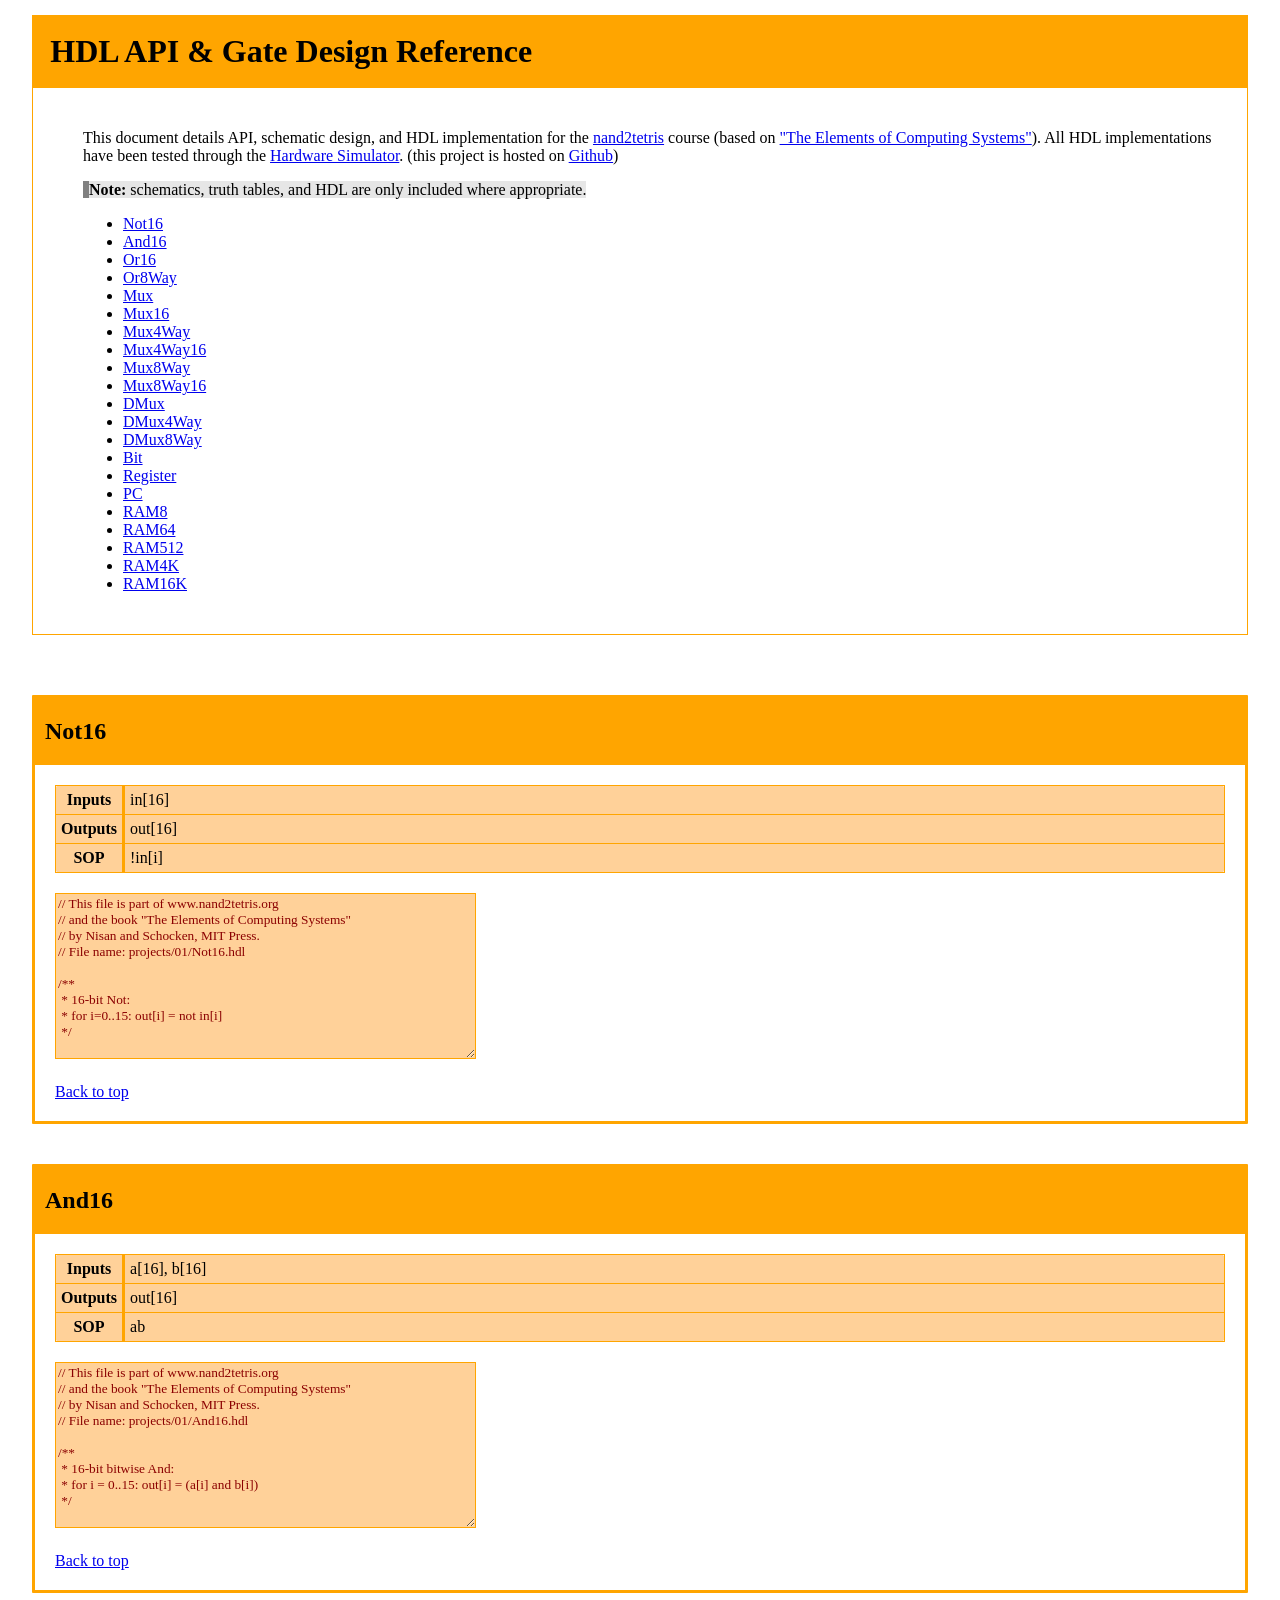
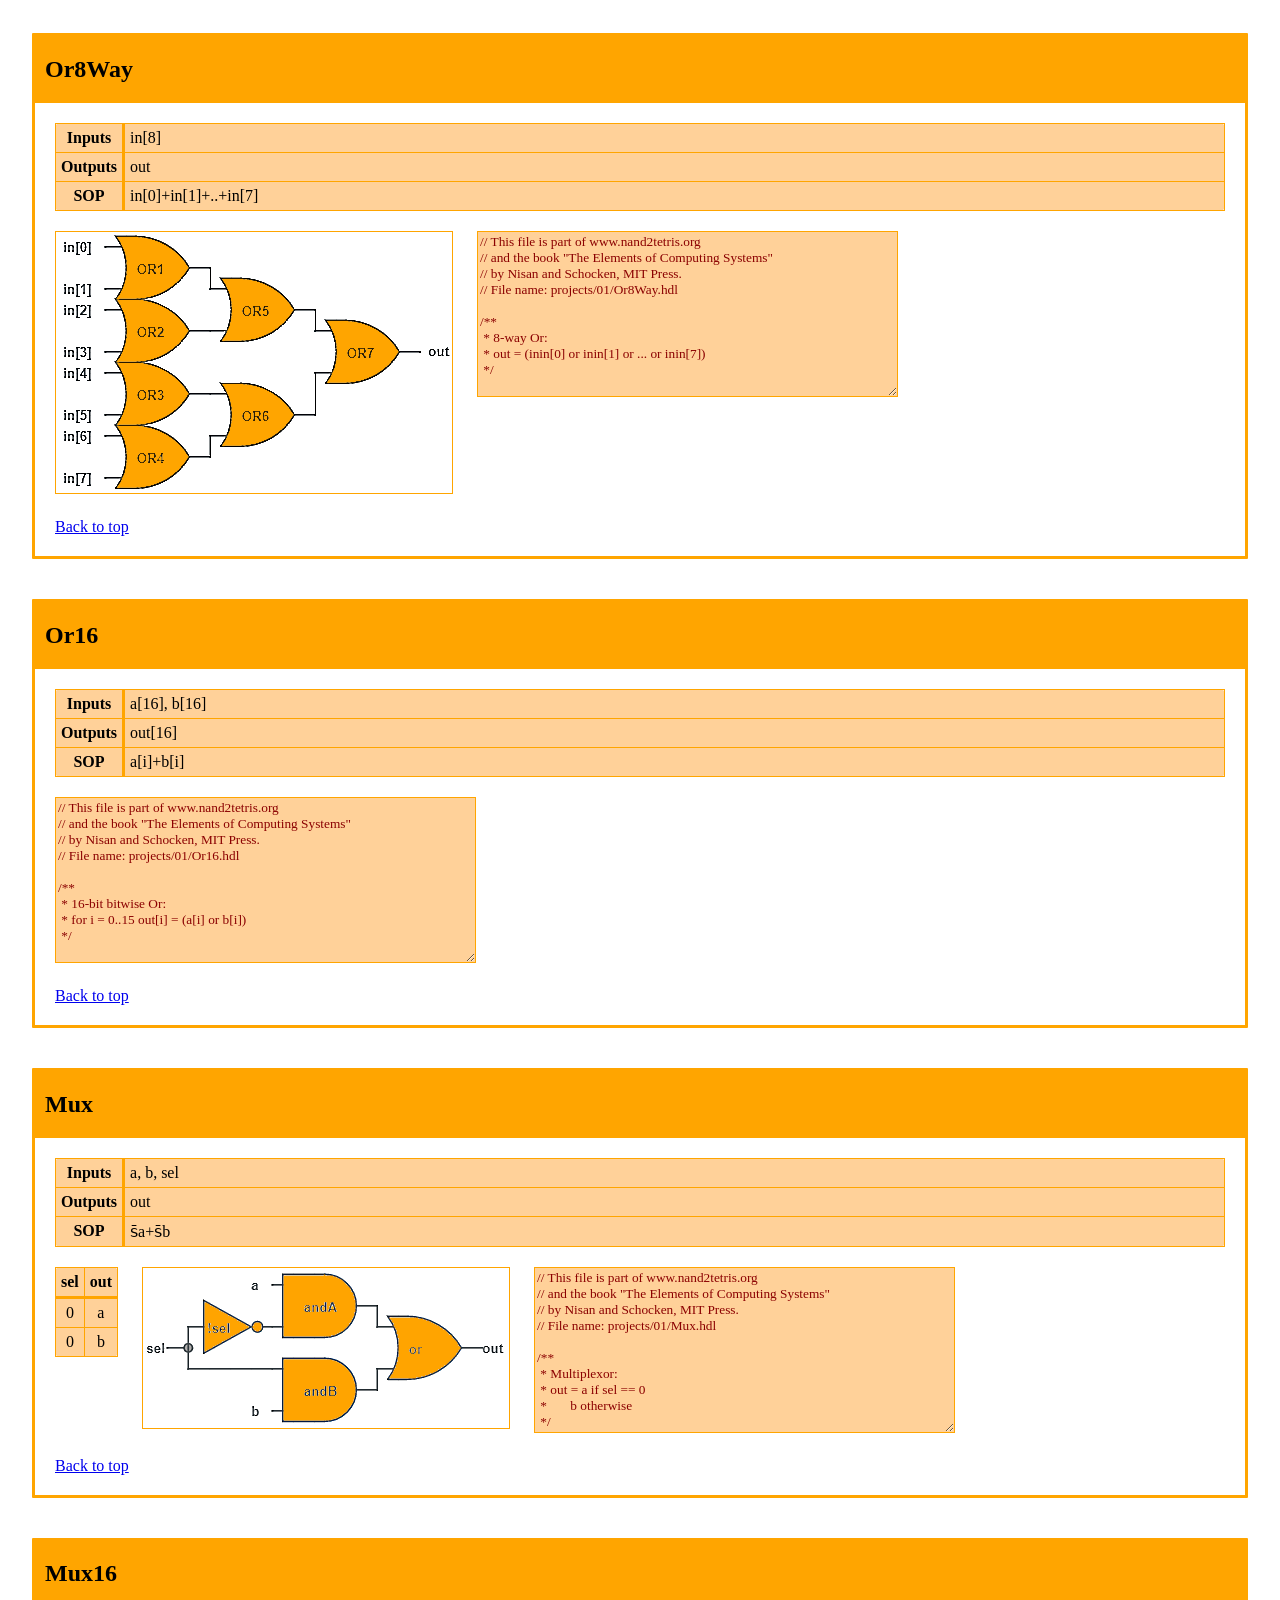
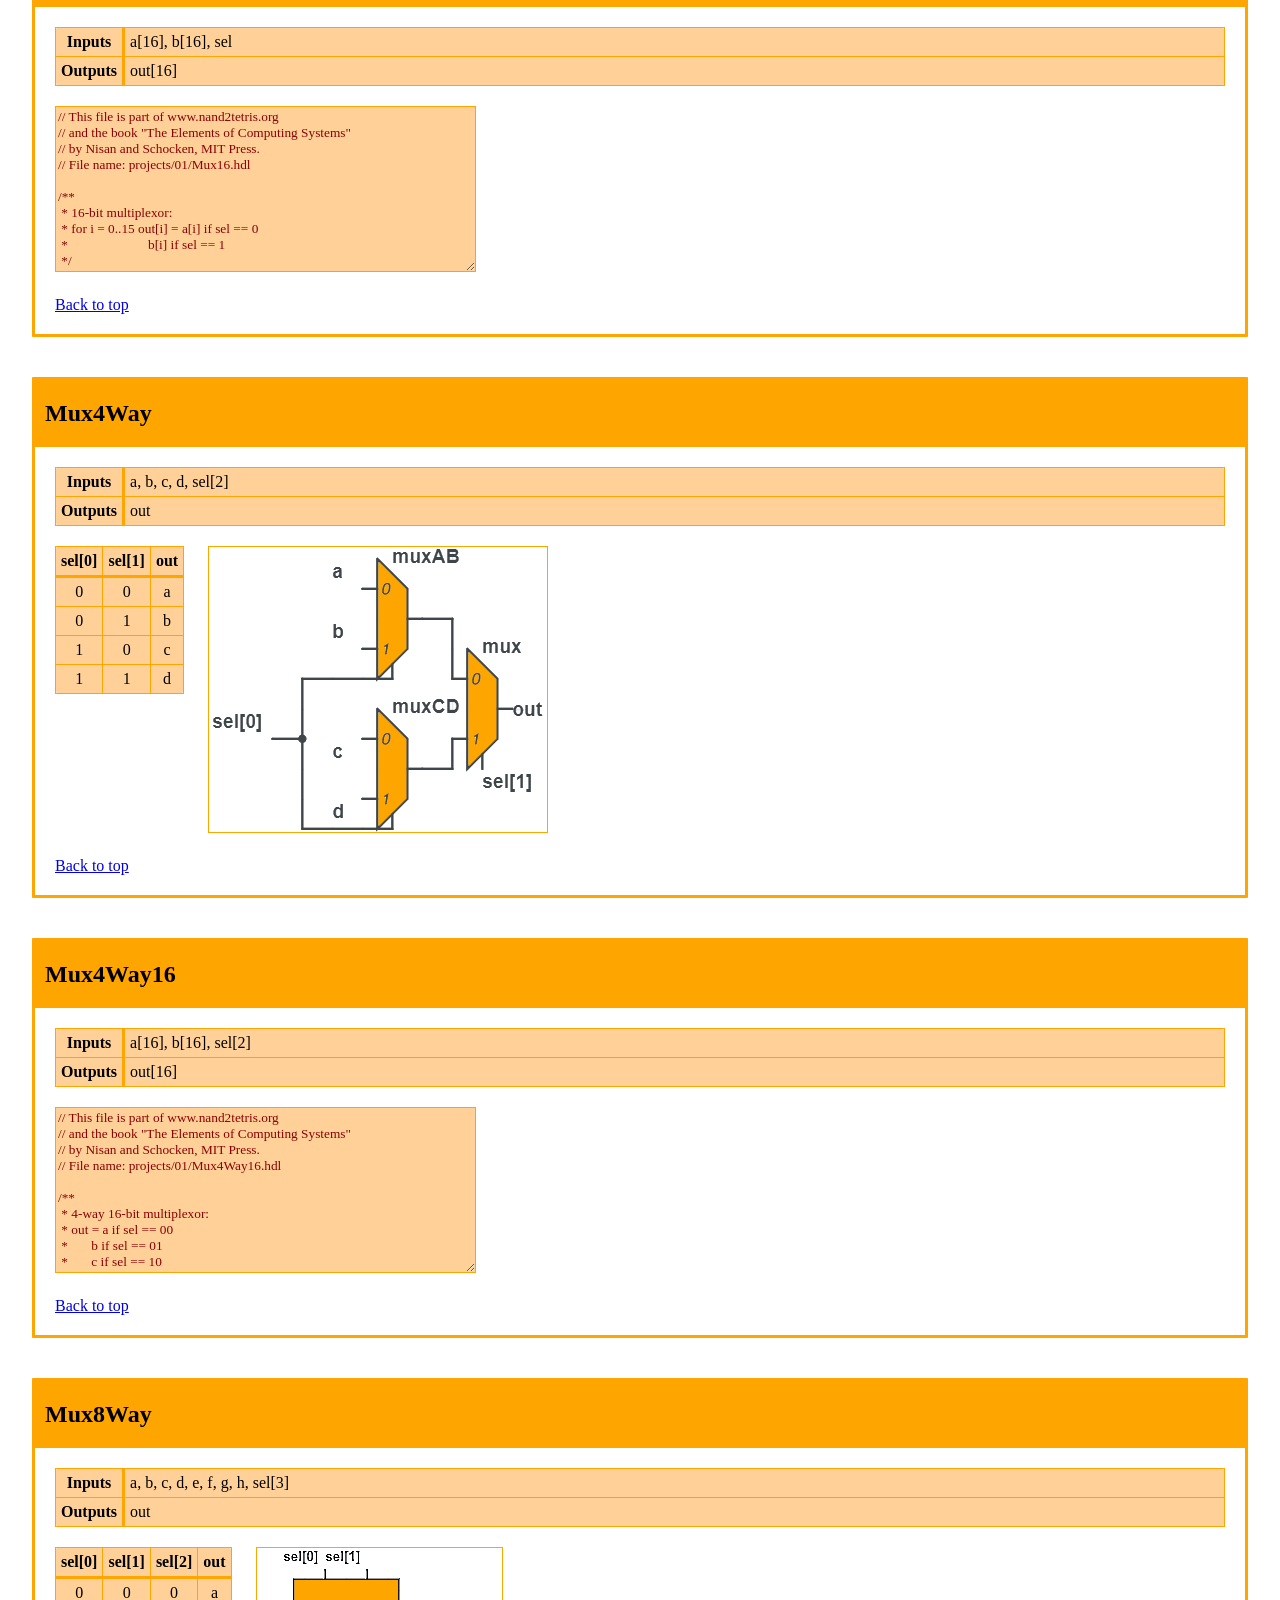
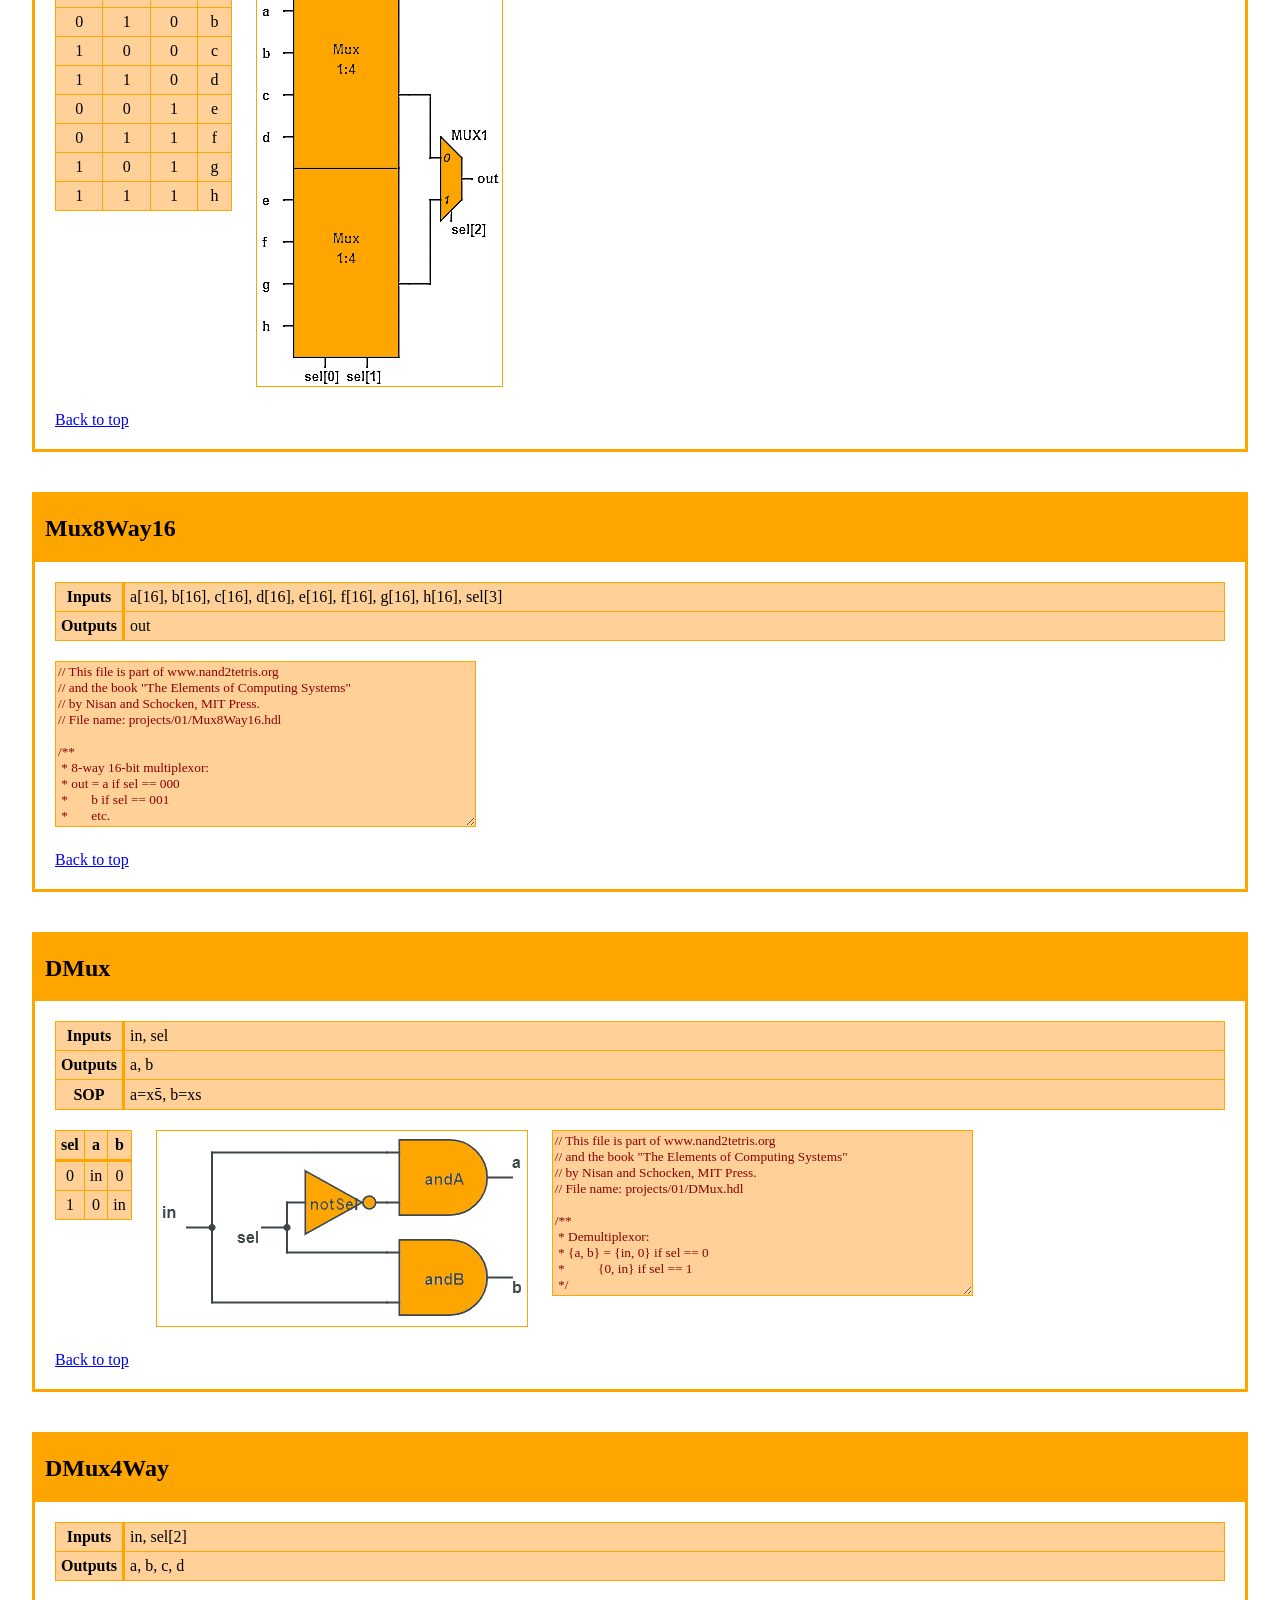
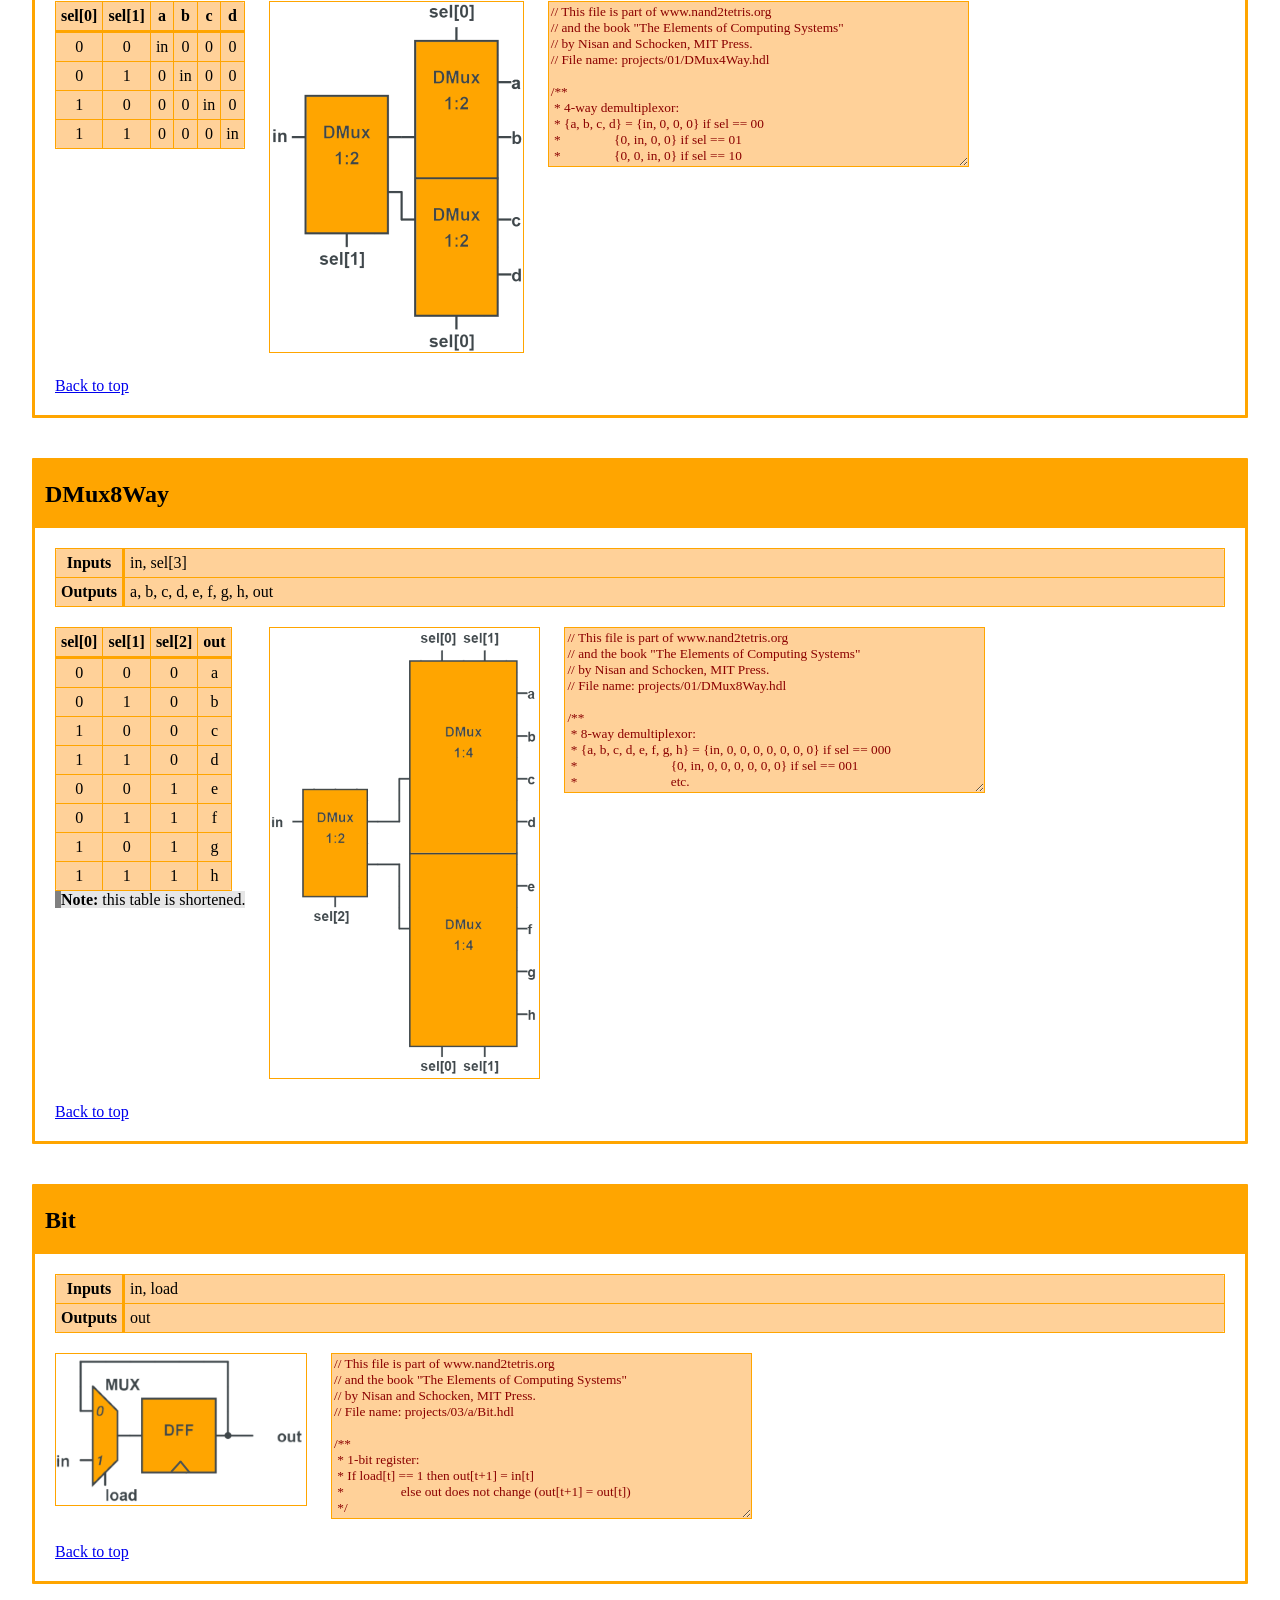
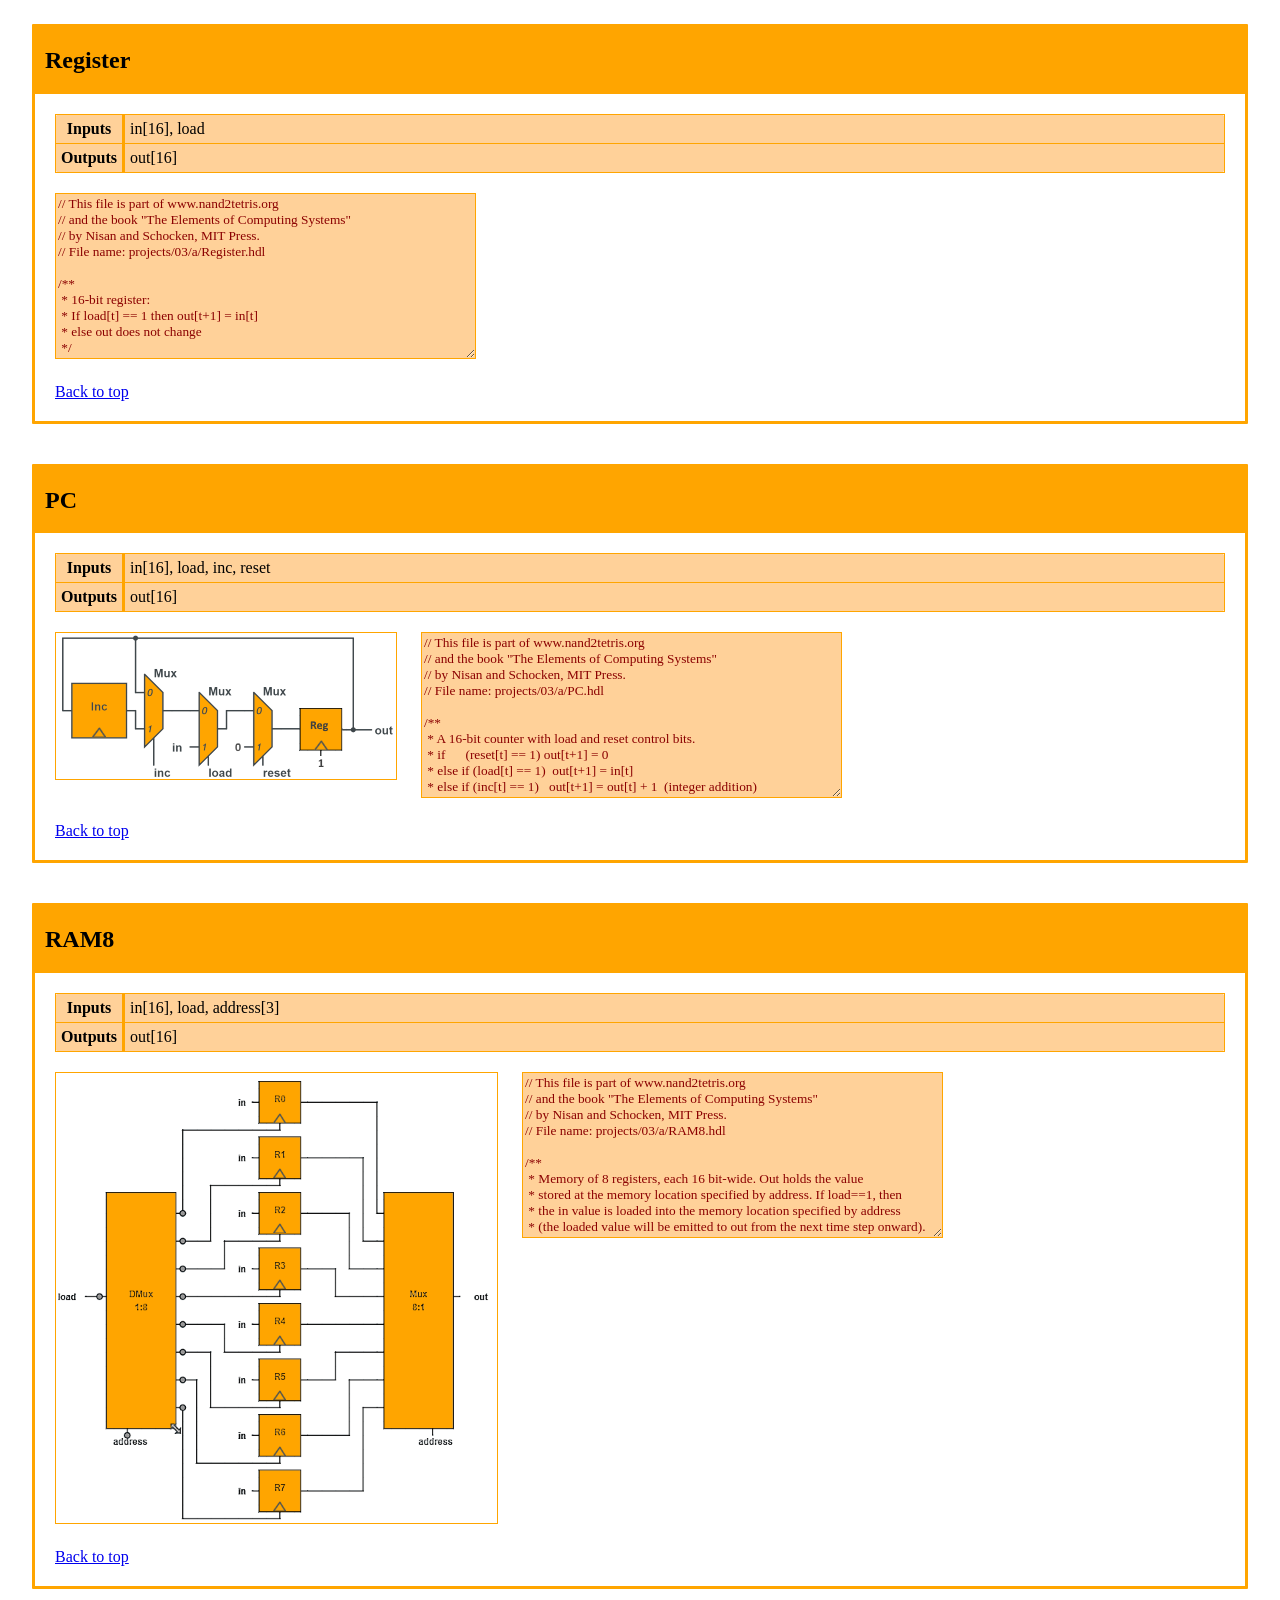
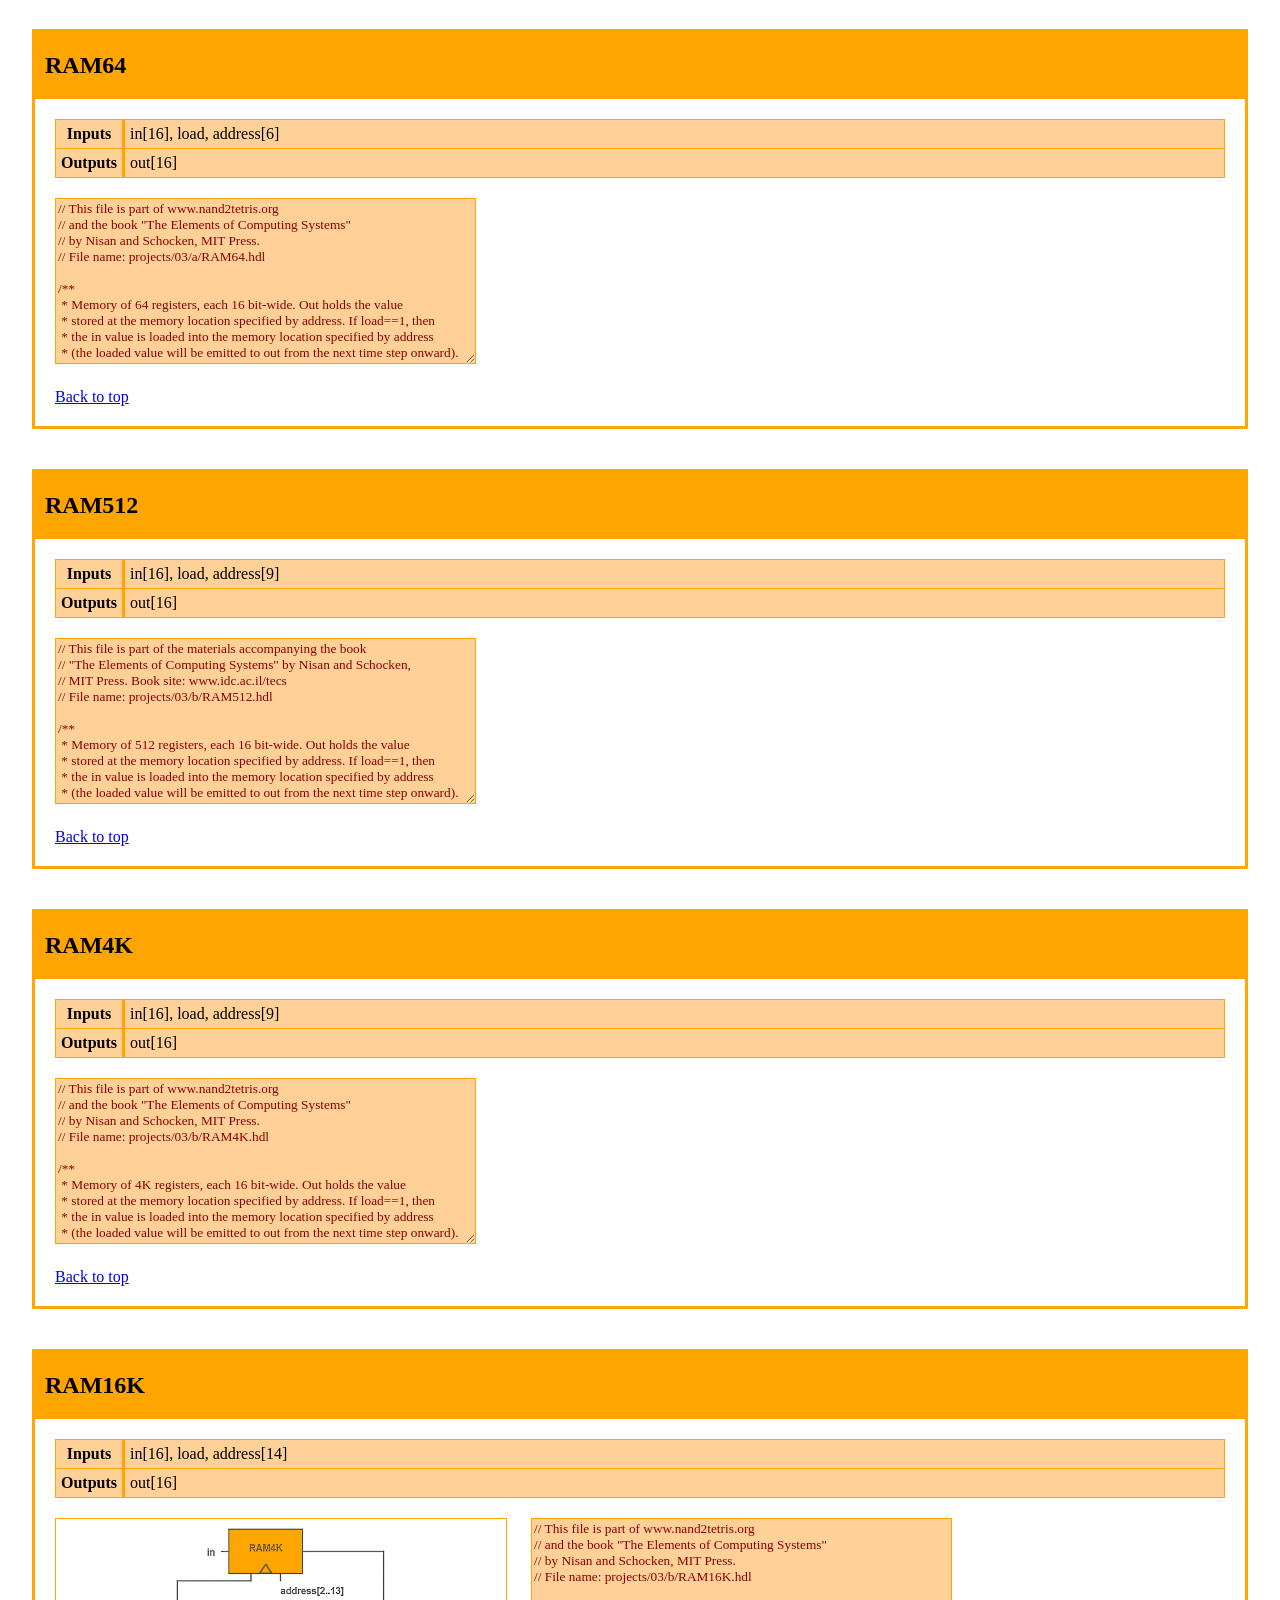
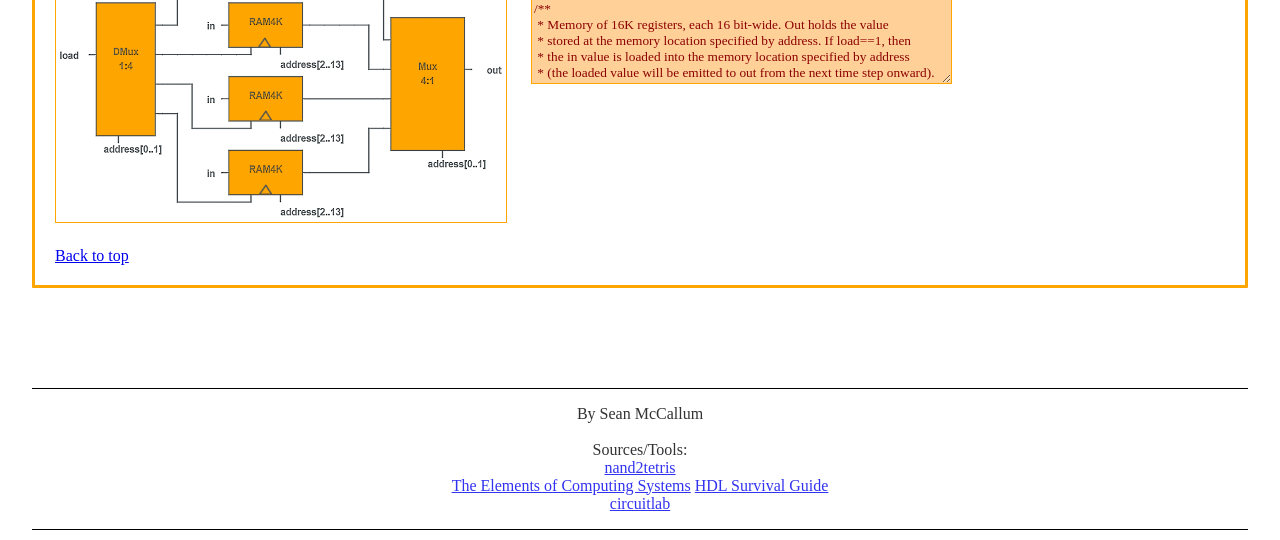
==== index.html @ af69a8c8 "Schematic zoom effect on hover" ====
<!DOCTYPE html>
<html>
    <head>
        <title>HDL API & Gate Design</title>
        <link rel="apple-touch-icon" sizes="180x180" href="/apple-touch-icon.png">
        <link rel="icon" type="image/png" sizes="32x32" href="/favicon-32x32.png">
        <link rel="icon" type="image/png" sizes="16x16" href="/favicon-16x16.png">
        <link rel="manifest" href="/site.webmanifest">
        <link rel="mask-icon" href="/safari-pinned-tab.svg" color="#5bbad5">
        <meta name="msapplication-TileColor" content="#da532c">
        <meta name="theme-color" content="#ffffff">
        <link rel="stylesheet" type="text/css" href="css/default.css"/>
        <script src="https://ajax.googleapis.com/ajax/libs/jquery/3.3.1/jquery.min.js"></script>
    </head>
    <body>
        <h1 id="title">HDL API & Gate Design Reference</h1>
        <div id="intro">
            <p>This document details API, schematic design, and HDL implementation for the <a href="http://nand2tetris.org/">nand2tetris</a> course (based on <a href="https://mitpress.mit.edu/books/elements-computing-systems">"The Elements of Computing Systems"</a>). All HDL implementations have been tested through the <a href="http://nand2tetris.org/software.php">Hardware Simulator</a>. (this project is hosted on <a href="https://github.com/mccallum-sgd/mccallum-sgd.github.io">Github</a>)</p>
			<span class="info"><b>Note:</b> schematics, truth tables, and HDL are only included where appropriate.</span>
            <ul>
                <li><a href="#not16">Not16</a></li>
                <li><a href="#and16">And16</a></li>
				<li><a href="#or16">Or16</a></li>
                <li><a href="#or8">Or8Way</a></li>
                <li><a href="#mux">Mux</a></li>
                <li><a href="#mux16">Mux16</a></li>
                <li><a href="#mux4">Mux4Way</a></li>
                <li><a href="#mux416">Mux4Way16</a></li>
                <li><a href="#mux8">Mux8Way</a></li>
                <li><a href="#mux816">Mux8Way16</a></li>
                <li><a href="#dmux">DMux</a></li>
                <li><a href="#dmux4">DMux4Way</a></li>
                <li><a href="#dmux8">DMux8Way</a></li>
                <li><a href="#bit">Bit</a></li>
                <li><a href="#reg">Register</a></li>
                <li><a href="#pc">PC</a></li>
                <li><a href="#ram8">RAM8</a></li>
                <li><a href="#ram64">RAM64</a></li>
                <li><a href="#ram512">RAM512</a></li>
                <li><a href="#ram4K">RAM4K</a></li>
                <li><a href="#ram16K">RAM16K</a></li>
            </ul>
        </div>

        <div id="not16" class="gate">
            <div class="gateHeader">
                <h2>Not16</h2>
            </div>
            <div class="content">
                <table id="not16Table">
                    <tr>
                        <th class="hTHeader">Inputs</th>
                        <td>in[16]</td>
                    </tr>
                    <tr>
                        <th class="hTHeader">Outputs</th>
                        <td>out[16]</td>
                    </tr>
					<tr>
                        <th class="hTHeader">SOP</th>
                        <td>!in[i]</td>
                    </tr>
                </table>
                <div class="left">
                    <textarea id="not16Area" disabled="true" rows="10" cols="50" wrap="soft""></textarea>
                    <script>$("#not16Area").load("projects/01/Not16.hdl")</script>
                </div>
				<a href="#title" class="backlink">Back to top</a>
            </div>
        </div>

        <div id="and16" class="gate">
            <div class="gateHeader">
                <h2>And16</h2>
            </div>
            <div class="content">
                <table id="and16Table">
                    <tr>
                        <th class="hTHeader">Inputs</th>
                        <td>a[16], b[16]</td>
                    </tr>
                    <tr>
                        <th class="hTHeader">Outputs</th>
                        <td>out[16]</td>
                    </tr>
                    <tr>
                        <th class="hTHeader">SOP</th>
                        <td>ab</td>
                    </tr>
                </table>
                <div class="left">
                    <textarea id="and16Area" disabled="true" rows="10" cols="50" wrap="soft"></textarea>
                    <script>$("#and16Area").load("projects/01/And16.hdl")</script>
                </div>
				<a href="#title" class="backlink">Back to top</a>
            </div>
        </div>

        <div id="or8" class="gate">
            <div class="gateHeader">
                <h2>Or8Way</h2>
            </div>
            <div class="content">
                <table id="or8Table">
                    <tr>
                        <th class="hTHeader">Inputs</th>
                        <td>in[8]</td>
                    </tr>
                    <tr>
                        <th class="hTHeader">Outputs</th>
                        <td>out</td>
                    </tr>
                    <tr>
                        <th class="hTHeader">SOP</th>
                        <td>in[0]+in[1]+..+in[7]</td>
                    </tr>
                </table>
				<div class="left img-zoom">
                    <img src="img/or8.png"/>
				</div>
				<div class="right">
                    <textarea id="or8Area" disabled="true" rows="10" cols="50" wrap="soft"></textarea>
                    <script>$("#or8Area").load("projects/01/Or8Way.hdl")</script>
				</div>
				<a href="#title" class="backlink">Back to top</a>
            </div>
        </div>

		<div id="or16" class="gate">
            <div class="gateHeader">
                <h2>Or16</h2>
            </div>
            <div class="content">
                <table id="or16Table">
                    <tr>
                        <th class="hTHeader">Inputs</th>
                        <td>a[16], b[16]</td>
                    </tr>
                    <tr>
                        <th class="hTHeader">Outputs</th>
                        <td>out[16]</td>
                    </tr>
                    <tr>
                        <th class="hTHeader">SOP</th>
                        <td>a[i]+b[i]</td>
                    </tr>
                </table>
				<div class="left">
                    <textarea id="or16Area" disabled="true" rows="10" cols="50" wrap="soft"></textarea>
                    <script>$("#or16Area").load("projects/01/Or16.hdl")</script>
				</div>
				<a href="#title" class="backlink">Back to top</a>
            </div>
        </div>

        <div id="mux" class="gate">
            <div class="gateHeader">
                <h2>Mux</h2>
            </div>
            <div class="content">
                <table id="muxTable">
                    <tr>
                        <th class="hTHeader">Inputs</th>
                        <td>a, b, sel</td>
                    </tr>
                    <tr>
                        <th class="hTHeader">Outputs</th>
                        <td>out</td>
                    </tr>
                    <tr>
                        <th class="hTHeader">SOP</th>
                        <td>s&#0772;a+s&#0772;b</td>
                    </tr>
                </table>

                <div class="left">
                    <table class="tTable">
                        <tr>
                            <th>sel</th>
							<th>out</th>
                        </tr>
                        <tr>
                            <td>0</td>
							<td>a</td>
                        </tr>
                        <tr>
                            <td>0</td>
							<td>b</td>
                        </tr>
                    </table>
                </div>
                <div class="middle img-zoom">
                    <img src="img/mux.png"/>
                </div>
                <div class="right">
                    <textarea id="muxArea" disabled="true" rows="10" cols="50" wrap="soft"></textarea>
                    <script>$("#muxArea").load("projects/01/Mux.hdl")</script>
                </div>
				<a href="#title" class="backlink">Back to top</a>
            </div>
        </div>

        <div id="mux16" class="gate">
            <div class="gateHeader">
                <h2>Mux16</h2>
            </div>
            <div class="content">
                <table id="mux16Table">
                    <tr>
                        <th class="hTHeader">Inputs</th>
                        <td>a[16], b[16], sel</td>
                    </tr>
                    <tr>
                        <th class="hTHeader">Outputs</th>
                        <td>out[16]</td>
                    </tr>
                </table>
                <div class="left">
                    <textarea id="mux16Area" disabled="true" rows="10" cols="50" wrap="soft"></textarea>
                    <script>$("#mux16Area").load("projects/01/Mux16.hdl")</script>
                </div>
				<a href="#title" class="backlink">Back to top</a>
            </div>
        </div>

        <div id="mux4" class="gate">
            <div class="gateHeader">
                <h2>Mux4Way</h2>
            </div>
            <div class="content">
                <table id="mux4Table">
                    <tr>
                        <th class="hTHeader">Inputs</th>
                        <td>a, b, c, d, sel[2]</td>
                    </tr>
                    <tr>
                        <th class="hTHeader">Outputs</th>
                        <td>out</td>
                    </tr>
                </table>
                <div class="left">
                    <table class="tTable">
                        <tr>
                            <th>sel[0]</th>
                            <th>sel[1]</th>
                            <th>out</th>
                        </tr>
                        <tr>
                            <td>0</td>
                            <td>0</td>
                            <td>a</td>
                        </tr>
                        <tr>
                            <td>0</td>
                            <td>1</td>
                            <td>b</td>
                        </tr>
                        <tr>
                            <td>1</td>
                            <td>0</td>
                            <td>c</td>
                        </tr>
                        <tr>
                            <td>1</td>
                            <td>1</td>
                            <td>d</td>
                        </tr>
                    </table>
                </div>
                <div class="right img-zoom">
                    <img src="img/mux4.png"/>
                </div>
				<a href="#title" class="backlink">Back to top</a>
            </div>
        </div>

        <div id="mux416" class="gate">
            <div class="gateHeader">
                <h2>Mux4Way16</h2>
            </div>
            <div class="content">
                <table id="mux416Table">
                    <tr>
                        <th class="hTHeader">Inputs</th>
                        <td>a[16], b[16], sel[2]</td>
                    </tr>
                    <tr>
                        <th class="hTHeader">Outputs</th>
                        <td>out[16]</td>
                    </tr>
                </table>
                <div class="left">
                    <textarea id="mux416Area" disabled="true" rows="10" cols="50" wrap="soft"></textarea>
                    <script>$("#mux416Area").load("projects/01/Mux4Way16.hdl")</script>
                </div>
				<a href="#title" class="backlink">Back to top</a>
            </div>
        </div>

        <div id="mux8" class="gate">
            <div class="gateHeader">
                <h2>Mux8Way</h2>
            </div>
            <div class="content">
                <table id="mux8Table">
                    <tr>
                        <th class="hTHeader">Inputs</th>
                        <td>a, b, c, d, e, f, g, h, sel[3]</td>
                    </tr>
                    <tr>
                        <th class="hTHeader">Outputs</th>
                        <td>out</td>
                    </tr>
                </table>
                <div class="left">
                    <table class="tTable">
                        <tr>
                            <th>sel[0]</th>
                            <th>sel[1]</th>
							<th>sel[2]</th>
                            <th>out</th>
                        </tr>
                        <tr>
							<td>0</td>
                            <td>0</td>
                            <td>0</td>
                            <td>a</td>
                        </tr>
						<tr>
							<td>0</td>
                            <td>1</td>
                            <td>0</td>
                            <td>b</td>
                        </tr>
						<tr>
							<td>1</td>
                            <td>0</td>
                            <td>0</td>
                            <td>c</td>
                        </tr>
						<tr>
							<td>1</td>
                            <td>1</td>
                            <td>0</td>
                            <td>d</td>
                        </tr>
						<tr>
							<td>0</td>
                            <td>0</td>
                            <td>1</td>
                            <td>e</td>
                        </tr>
						<tr>
							<td>0</td>
                            <td>1</td>
                            <td>1</td>
                            <td>f</td>
                        </tr>
						<tr>
							<td>1</td>
                            <td>0</td>
                            <td>1</td>
                            <td>g</td>
                        </tr>
						<tr>
							<td>1</td>
                            <td>1</td>
                            <td>1</td>
                            <td>h</td>
                        </tr>
                    </table>
                </div>
                <div class="right img-zoom">
                    <img src="img/mux8.png"/>
                </div>
				<a href="#title" class="backlink">Back to top</a>
            </div>
        </div>

        <div id="mux816" class="gate">
            <div class="gateHeader">
                <h2>Mux8Way16</h2>
            </div>
            <div class="content">
                <table id="mux816Table">
                    <tr>
                        <th class="hTHeader">Inputs</th>
                        <td>a[16], b[16], c[16], d[16], e[16], f[16], g[16], h[16], sel[3]</td>
                    </tr>
                    <tr>
                        <th class="hTHeader">Outputs</th>
                        <td>out</td>
                    </tr>
                </table>
                <div class="left">
                    <textarea id="mux816Area" disabled="true" rows="10" cols="50" wrap="soft"></textarea>
                    <script>$("#mux816Area").load("projects/01/Mux8Way16.hdl")</script>
                </div>
				<a href="#title" class="backlink">Back to top</a>
            </div>
        </div>

        <div id="dmux" class="gate">
            <div class="gateHeader">
                <h2>DMux</h2>
            </div>
            <div class="content">
                <table id="dmuxTable">
                    <tr>
                        <th class="hTHeader">Inputs</th>
                        <td>in, sel</td>
                    </tr>
                    <tr>
                        <th class="hTHeader">Outputs</th>
                        <td>a, b</td>
                    </tr>
                    <tr>
                        <th class="hTHeader">SOP</th>
                        <td>a=xs&#0772;, b=xs</td>
                    </tr>
                </table>
                <div class="left">
                    <table class="tTable">
                        <tr>
                            <th>sel</th>
                            <th>a</th>
                            <th>b</th>
                        </tr>
                        <tr>
                            <td>0</td>
                            <td>in</td>
                            <td>0</td>
                        </tr>
                        <tr>
                            <td>1</td>
                            <td>0</td>
                            <td>in</td>
                        </tr>
                    </table>
                </div>
                <div class="middle img-zoom">
                    <img src="img/dmux.png"/>
                </div>
                <div class="right">
                    <textarea id="dmuxArea" disabled="true" rows="10" cols="50" wrap="soft"></textarea>
                    <script>$("#dmuxArea").load("projects/01/DMux.hdl")</script>
                </div>
				<a href="#title" class="backlink">Back to top</a>
            </div>
        </div>

        <div id="dmux4" class="gate">
            <div class="gateHeader">
                <h2>DMux4Way</h2>
            </div>
            <div class="content">
                <table id="dmux4Table">
                    <tr>
                        <th class="hTHeader">Inputs</th>
                        <td>in, sel[2]</td>
                    </tr>
                    <tr>
                        <th class="hTHeader">Outputs</th>
                        <td>a, b, c, d</td>
                    </tr>
                </table>
                <div class="left">
                    <table class="tTable">
                        <tr>
                             <th>sel[0]</th>
                            <th>sel[1]</th>
                            <th>a</th>
							<th>b</th>
							<th>c</th>
							<th>d</th>
                        </tr>
                        <tr>
                            <td>0</td>
                            <td>0</td>
                            <td>in</td>
							<td>0</td>
                            <td>0</td>
                            <td>0</td>
                        </tr>
						<tr>
                            <td>0</td>
                            <td>1</td>
                            <td>0</td>
							<td>in</td>
                            <td>0</td>
                            <td>0</td>
                        </tr>
						<tr>
                            <td>1</td>
                            <td>0</td>
                            <td>0</td>
							<td>0</td>
                            <td>in</td>
                            <td>0</td>
                        </tr>
						<tr>
                            <td>1</td>
                            <td>1</td>
                            <td>0</td>
							<td>0</td>
                            <td>0</td>
                            <td>in</td>
                        </tr>
                    </table>
                </div>
                <div class="middle img-zoom">
                    <img src="img/dmux4.png"/>
                </div>
                <div class="left">
                    <textarea id="dmux4Area" disabled="true" rows="10" cols="50" wrap="soft"></textarea>
                    <script>$("#dmux4Area").load("projects/01/DMux4Way.hdl")</script>
                </div>
				<a href="#title" class="backlink">Back to top</a>
            </div>
        </div>

        <div id="dmux8" class="gate">
            <div class="gateHeader">
                <h2>DMux8Way</h2>
            </div>
            <div class="content">
                <table id="dmux8Table">
                    <tr>
                        <th class="hTHeader">Inputs</th>
                        <td>in, sel[3]</td>
                    </tr>
                    <tr>
                        <th class="hTHeader">Outputs</th>
                        <td>a, b, c, d, e, f, g, h, out</td>
                    </tr>
                </table>
                <div class="left">
                    <table class="tTable">
                        <tr>
                            <th>sel[0]</th>
                            <th>sel[1]</th>
                            <th>sel[2]</th>
							<th>out</th>
                        </tr>
                        <tr>
                            <td>0</td>
                            <td>0</td>
                            <td>0</td>
							<td>a</td>
                        </tr>
                        <tr>
                            <td>0</td>
                            <td>1</td>
                            <td>0</td>
							<td>b</td>
                        </tr>
                        <tr>
                            <td>1</td>
                            <td>0</td>
                            <td>0</td>
							<td>c</td>
                        </tr>
						<tr>
                            <td>1</td>
                            <td>1</td>
                            <td>0</td>
							<td>d</td>
                        </tr>
						<tr>
                            <td>0</td>
                            <td>0</td>
                            <td>1</td>
							<td>e</td>
                        </tr>
						<tr>
                            <td>0</td>
                            <td>1</td>
                            <td>1</td>
							<td>f</td>
                        </tr>
						<tr>
                            <td>1</td>
                            <td>0</td>
                            <td>1</td>
							<td>g</td>
                        </tr>
                        <tr>
                            <td>1</td>
                            <td>1</td>
                            <td>1</td>
							<td>h</td>
                        </tr>
                    </table>
					<span class="info"><b>Note:</b> this table is shortened.</span>
                </div>
                <div class="middle img-zoom">
                    <img src="img/dmux8.png"/>
                </div>
                <div class="right">
                    <textarea id="dmux8Area" disabled="true" rows="10" cols="50" wrap="soft"></textarea>
                    <script>$("#dmux8Area").load("projects/01/DMux8Way.hdl")</script>
                </div>
				<a href="#title" class="backlink">Back to top</a>
            </div>
        </div>

        <div id="bit" class="gate">
            <div class="gateHeader">
                <h2>Bit</h2>
            </div>
            <div class="content">
                <table id="bitTable">
                    <tr>
                        <th class="hTHeader">Inputs</th>
                        <td>in, load</td>
                    </tr>
                    <tr>
                        <th class="hTHeader">Outputs</th>
                        <td>out</td>
                    </tr>
                </table>
                <div class="left img-zoom">
                    <img src="img/bit.png"/>
                </div>
                <div class="middle">
                    <textarea id="bitArea" disabled="true" rows="10" cols="50" wrap="soft"></textarea>
                    <script>$("#bitArea").load("projects/03/a/Bit.hdl")</script>
                </div>
				<a href="#title" class="backlink">Back to top</a>
            </div>
        </div>

        <div id="reg" class="gate">
            <div class="gateHeader">
                <h2>Register</h2>
            </div>
            <div class="content">
                <table id="regTable">
                    <tr>
                        <th class="hTHeader">Inputs</th>
                        <td>in[16], load</td>
                    </tr>
                    <tr>
                        <th class="hTHeader">Outputs</th>
                        <td>out[16]</td>
                    </tr>
                </table>
                <div class="left">
                    <textarea id="regArea" disabled="true" rows="10" cols="50" wrap="soft"></textarea>
                    <script>$("#regArea").load("projects/03/a/Register.hdl")</script>
                </div>
				<a href="#title" class="backlink">Back to top</a>
            </div>
        </div>

        <div id="pc" class="gate">
            <div class="gateHeader">
                <h2>PC</h2>
            </div>
            <div class="content">
                <table id="pcTable">
                    <tr>
                        <th class="hTHeader">Inputs</th>
                        <td>in[16], load, inc, reset</td>
                    </tr>
                    <tr>
                        <th class="hTHeader">Outputs</th>
                        <td>out[16]</td>
                    </tr>
                </table>
                <div class="left img-zoom">
                    <img src="img/pc.png"/>
                </div>
                <div class="middle">
                    <textarea id="pcArea" disabled="true" rows="10" cols="50" wrap="soft"></textarea>
                    <script>$("#pcArea").load("projects/03/a/PC.hdl")</script>
                </div>
				<a href="#title" class="backlink">Back to top</a>
            </div>
        </div>

        <div id="ram8" class="gate">
            <div class="gateHeader">
                <h2>RAM8</h2>
            </div>
            <div class="content">
                <table id="ram8Table">
                    <tr>
                        <th class="hTHeader">Inputs</th>
                        <td>in[16], load, address[3]</td>
                    </tr>
                    <tr>
                        <th class="hTHeader">Outputs</th>
                        <td>out[16]</td>
                    </tr>
                </table>
                <div class="left img-zoom">
                    <img src="img/ram8.png"/>
                </div>
                <div class="middle">
                    <textarea id="ram8Area" disabled="true" rows="10" cols="50" wrap="soft"></textarea>
                    <script>$("#ram8Area").load("projects/03/a/RAM8.hdl")</script>
                </div>
				<a href="#title" class="backlink">Back to top</a>
            </div>
        </div>

        <div id="ram64" class="gate">
            <div class="gateHeader">
                <h2>RAM64</h2>
            </div>
            <div class="content">
                <table id="ram64Table">
                    <tr>
                        <th class="hTHeader">Inputs</th>
                        <td>in[16], load, address[6]</td>
                    </tr>
                    <tr>
                        <th class="hTHeader">Outputs</th>
                        <td>out[16]</td>
                    </tr>
                </table>
                <div class="left">
                    <textarea id="ram64Area" disabled="true" rows="10" cols="50" wrap="soft"></textarea>
                    <script>$("#ram64Area").load("projects/03/a/RAM64.hdl")</script>
                </div>
				<a href="#title" class="backlink">Back to top</a>
            </div>
        </div>

        <div id="ram512" class="gate">
            <div class="gateHeader">
                <h2>RAM512</h2>
            </div>
            <div class="content">
                <table id="ram512Table">
                    <tr>
                        <th class="hTHeader">Inputs</th>
                        <td>in[16], load, address[9]</td>
                    </tr>
                    <tr>
                        <th class="hTHeader">Outputs</th>
                        <td>out[16]</td>
                    </tr>
                </table>
                <div class="left">
                    <textarea id="ram512Area" disabled="true" rows="10" cols="50" wrap="soft"></textarea>
                    <script>$("#ram512Area").load("projects/03/b/RAM512.hdl")</script>
                </div>
				<a href="#title" class="backlink">Back to top</a>
            </div>
        </div>

        <div id="ram4K" class="gate">
            <div class="gateHeader">
                <h2>RAM4K</h2>
            </div>
            <div class="content">
                <table id="ram4KTable">
                    <tr>
                        <th class="hTHeader">Inputs</th>
                        <td>in[16], load, address[9]</td>
                    </tr>
                    <tr>
                        <th class="hTHeader">Outputs</th>
                        <td>out[16]</td>
                    </tr>
                </table>
                <div class="left">
                    <textarea id="ram4KArea" disabled="true" rows="10" cols="50" wrap="soft"></textarea>
                    <script>$("#ram4KArea").load("projects/03/b/RAM4K.hdl")</script>
                </div>
				<a href="#title" class="backlink">Back to top</a>
            </div>
        </div>

        <div id="ram16K" class="gate">
            <div class="gateHeader">
                <h2>RAM16K</h2>
            </div>
            <div class="content">
                <table id="ram16KTable">
                    <tr>
                        <th class="hTHeader">Inputs</th>
                        <td>in[16], load, address[14]</td>
                    </tr>
                    <tr>
                        <th class="hTHeader">Outputs</th>
                        <td>out[16]</td>
                    </tr>
                </table>
                <div class="left img-zoom">
                    <img src="img/ram16k.png"/>
                </div>
                <div class="middle">
                    <textarea id="ram16KArea" disabled="true" rows="10" cols="50" wrap="soft"></textarea>
                    <script>$("#ram16KArea").load("projects/03/b/RAM16K.hdl")</script>
                </div>
				<a href="#title" class="backlink">Back to top</a>
            </div>
        </div>

        <div id="footer">
            <p>By Sean McCallum<br/><br/>
            Sources/Tools:<br/>
            <a href="http://www.nand2tetris.org/">nand2tetris</a><br/>
            <a href="https://mitpress.mit.edu/books/elements-computing-systems">The Elements of Computing Systems</a>
			<a href="http://nand2tetris.org/software/HDL%20Survival%20Guide.html">HDL Survival Guide</a><br/>
            <a href="https://www.circuitlab.com/">circuitlab</a>
            </p>
        </div>
    </body>
</html>
---- css/default.css ----
* {
    font-family: Georgia, serif;
}

body {
    margin:auto;
    width: 95%;
}

#title {
    background-color: orange;
    margin-top: 15px;
    margin-bottom: 0;
    padding: 1.5%;
}

#intro {
    border-right: 1px solid orange;
    border-left: 1px solid orange;
    border-bottom: 1px solid orange;
    margin-bottom: 60px;
    padding: 25px;
    padding-left: 50px
}

#footer {
    border-top: 1px solid black;
    border-bottom: 1px solid black;
    margin-bottom: 10px;
    margin-top: 100px;
    text-align: center;
}

#footer p {
    opacity: .8;
}

.info {
    border-left: 6px solid gray;
    background-color: #e6e6e6;
}

.gateHeader {
    background-color: orange;
    margin: 0 10px;
    padding: 0;
    display: inline-block;
}

.gate {
    border: 3px solid orange;
    border-radius: 1px;
    background-color: orange;
    margin: 40px auto;
}

.content {
    background-color: white;
    padding: 20px;
}

.left,.middle,.right {
    display: inline-block;
    margin: 20px 0px;
    vertical-align: top;
}

.left {
    margin-right: 20px;
}

.middle {
    margin-right: 20px;
}

table {
    background-color: #ffd199;
    border-radius: 5px;
    padding: 10px;
    border-collapse: collapse;
    width: 100%;
}

table th {
    width: 20px;
}

table td,th {
    border: 1px solid orange;
    padding: 5px;
}

.tTable {
    width: 50px;
}

.tTable td {
    text-align: center;
}

.tTable th {
    border-width: 1px 1px 3px 1px;
}

.hTHeader {
    border-width: 1px 3px 1px 1px;
}

.backlink {
    display: block;
}

img {
    border: 1px solid orange;
    padding: 0;
    margin: 0;
}

@keyframes dropshadow {
    0% {box-shadow: 0px 0px 0px black;}
    10% {box-shadow: 1px 1px 1px black;}
    20% {box-shadow: 1px 1px 2px black;}
    30% {box-shadow: 2px 2px 4px black;}
    40% {box-shadow: 3px 3px 6px black;}
    50% {box-shadow: 4px 4px 8px black;}
    60% {box-shadow: 4px 4px 10px black;}
    70% {box-shadow: 4px 4px 12px black;}
    80% {box-shadow: 4px 4px 13px black;}
    90% {box-shadow: 5px 5px 14px black;}
    100% {box-shadow: 6px 6px 16px black;}
}

.img-zoom {
    background-color: white;
    -webkit-transition: scale(5);
    transition: transform .2s;
}

.img-zoom:hover {
    -webkit-transform: scale(1.2);
    transform: scale(1.2);
    animation-name: dropshadow;
    animation-duration: .15s;
    animation-timing-function: linear;
    -webkit-animation-fill-mode:forwards; /*Chrome 16+, Safari 4+*/
   -moz-animation-fill-mode:forwards; /*FF 5+*/
   -o-animation-fill-mode:forwards; /*Not implemented yet*/
   -ms-animation-fill-mode:forwards; /*IE 10+*/
   animation-fill-mode:forwards; /*when the spec is finished*/
}

textarea {
    border: 1px solid orange;
    background-color: #ffd199;
    color: darkred;
}
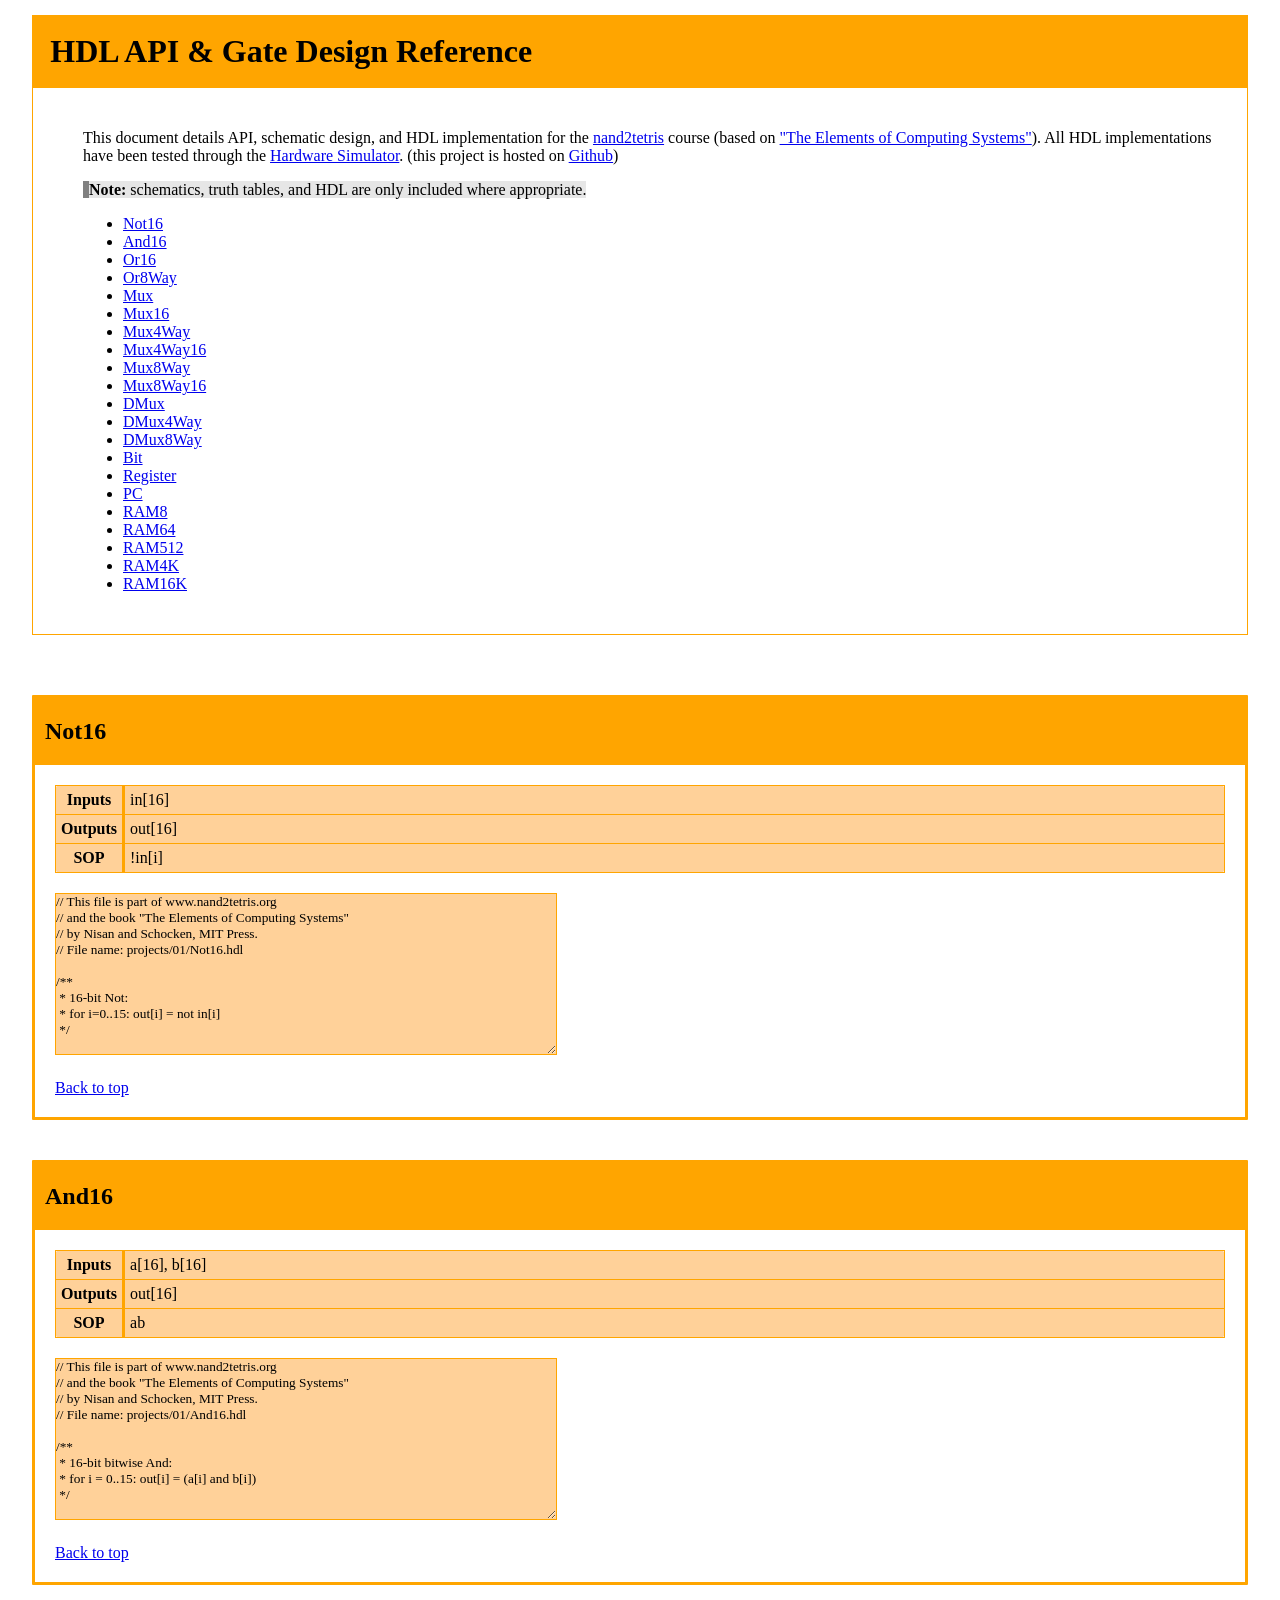
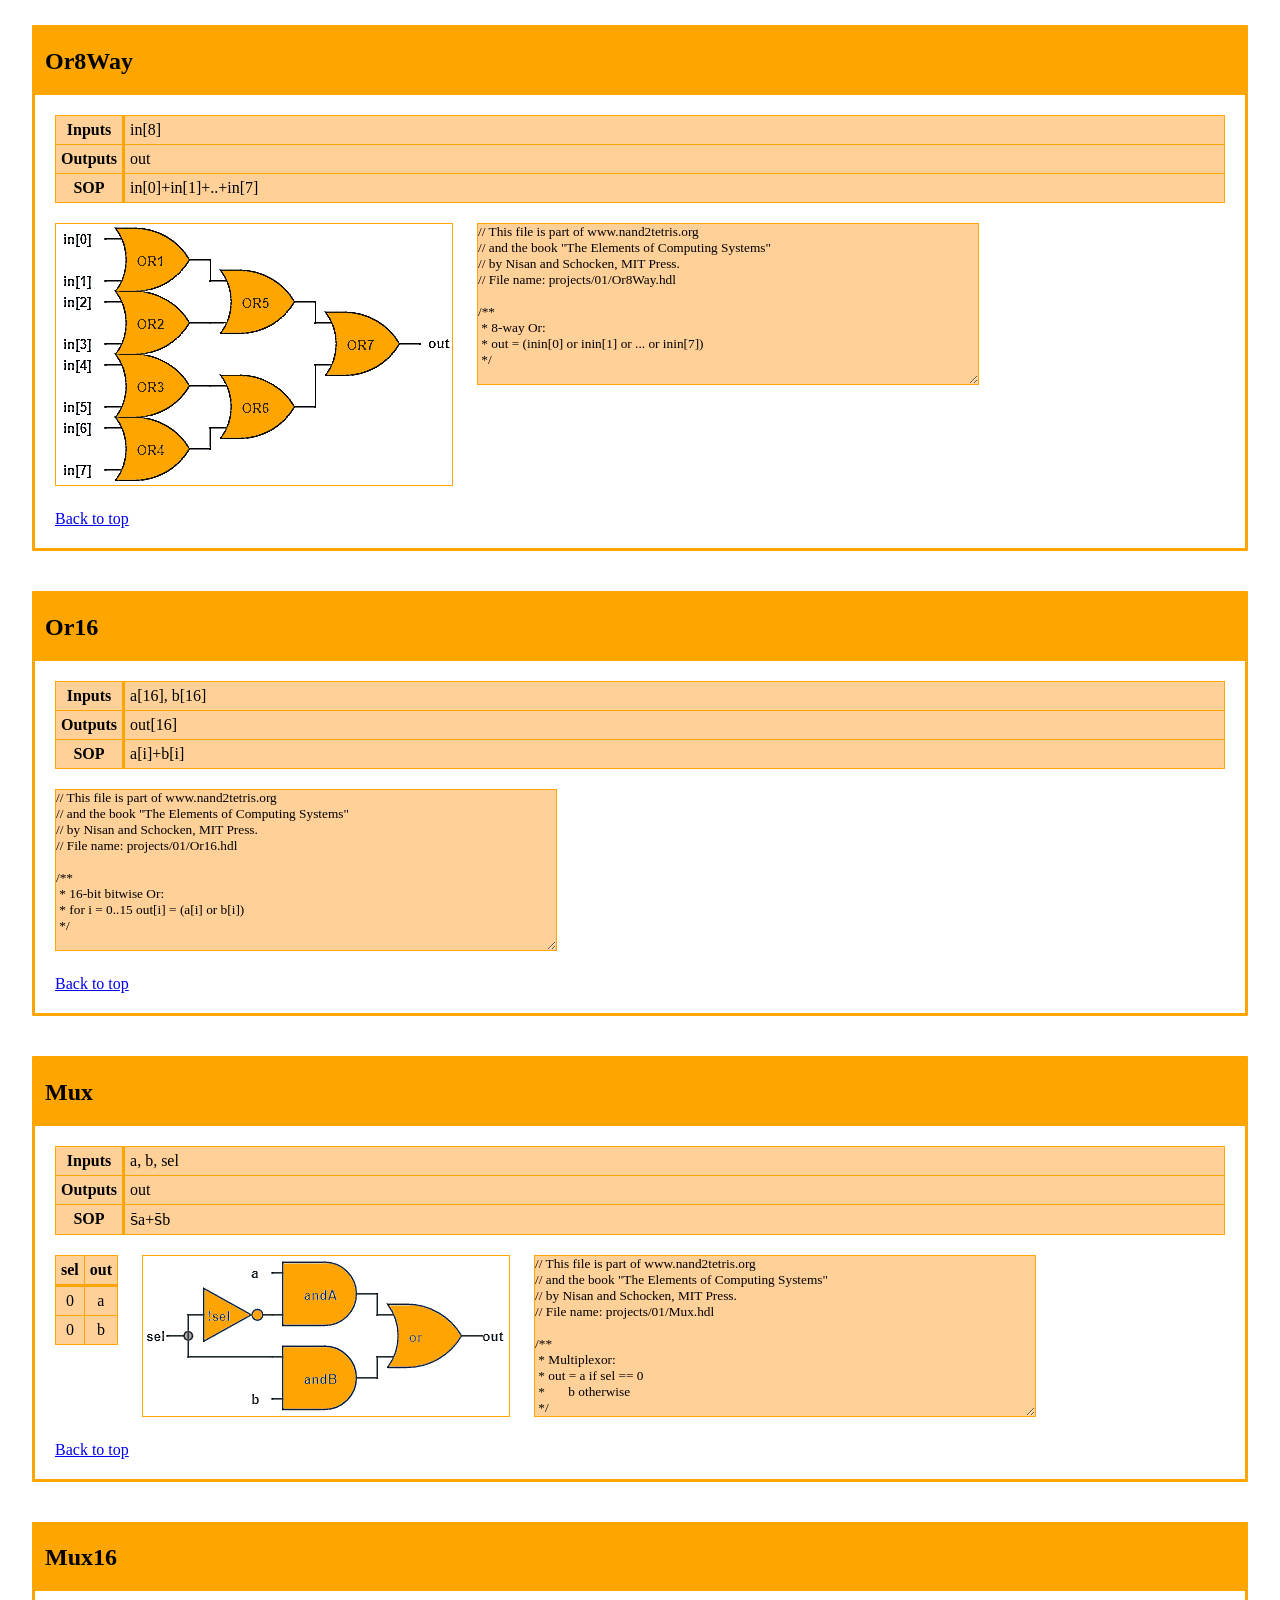
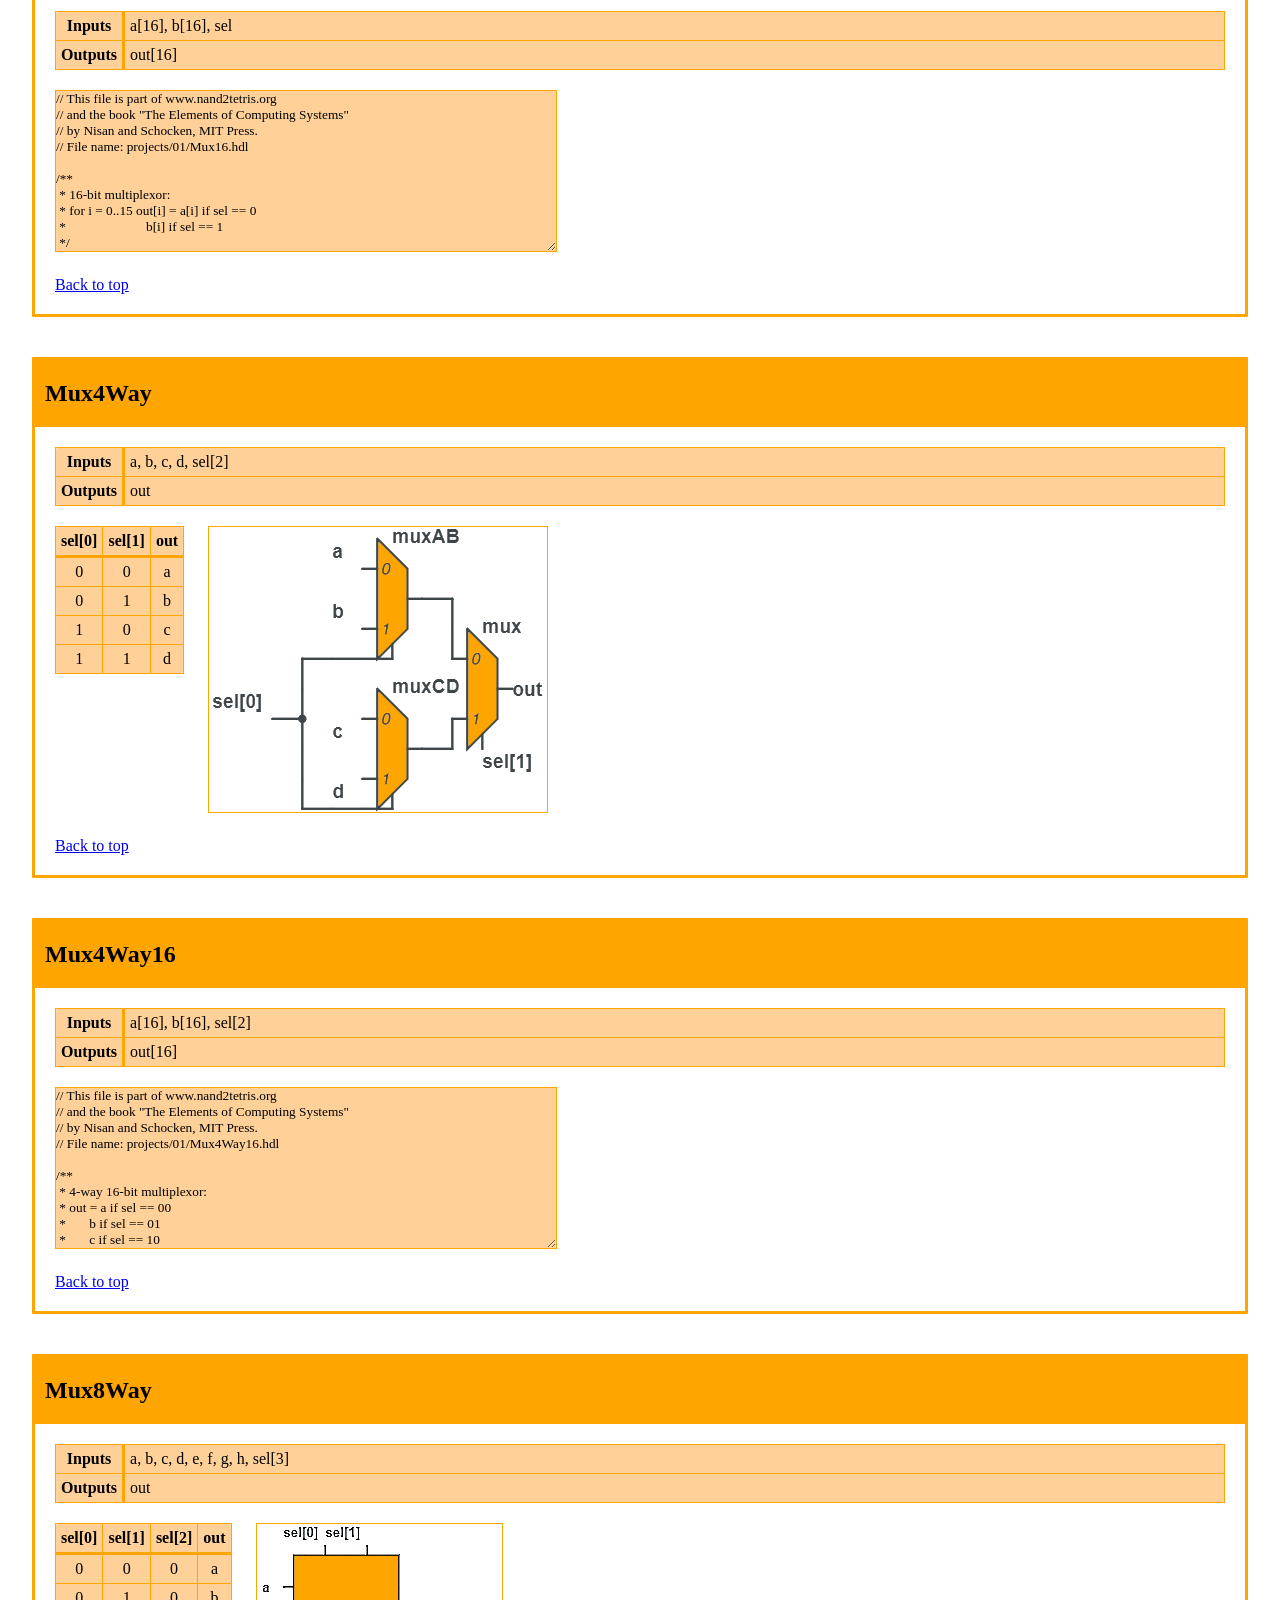
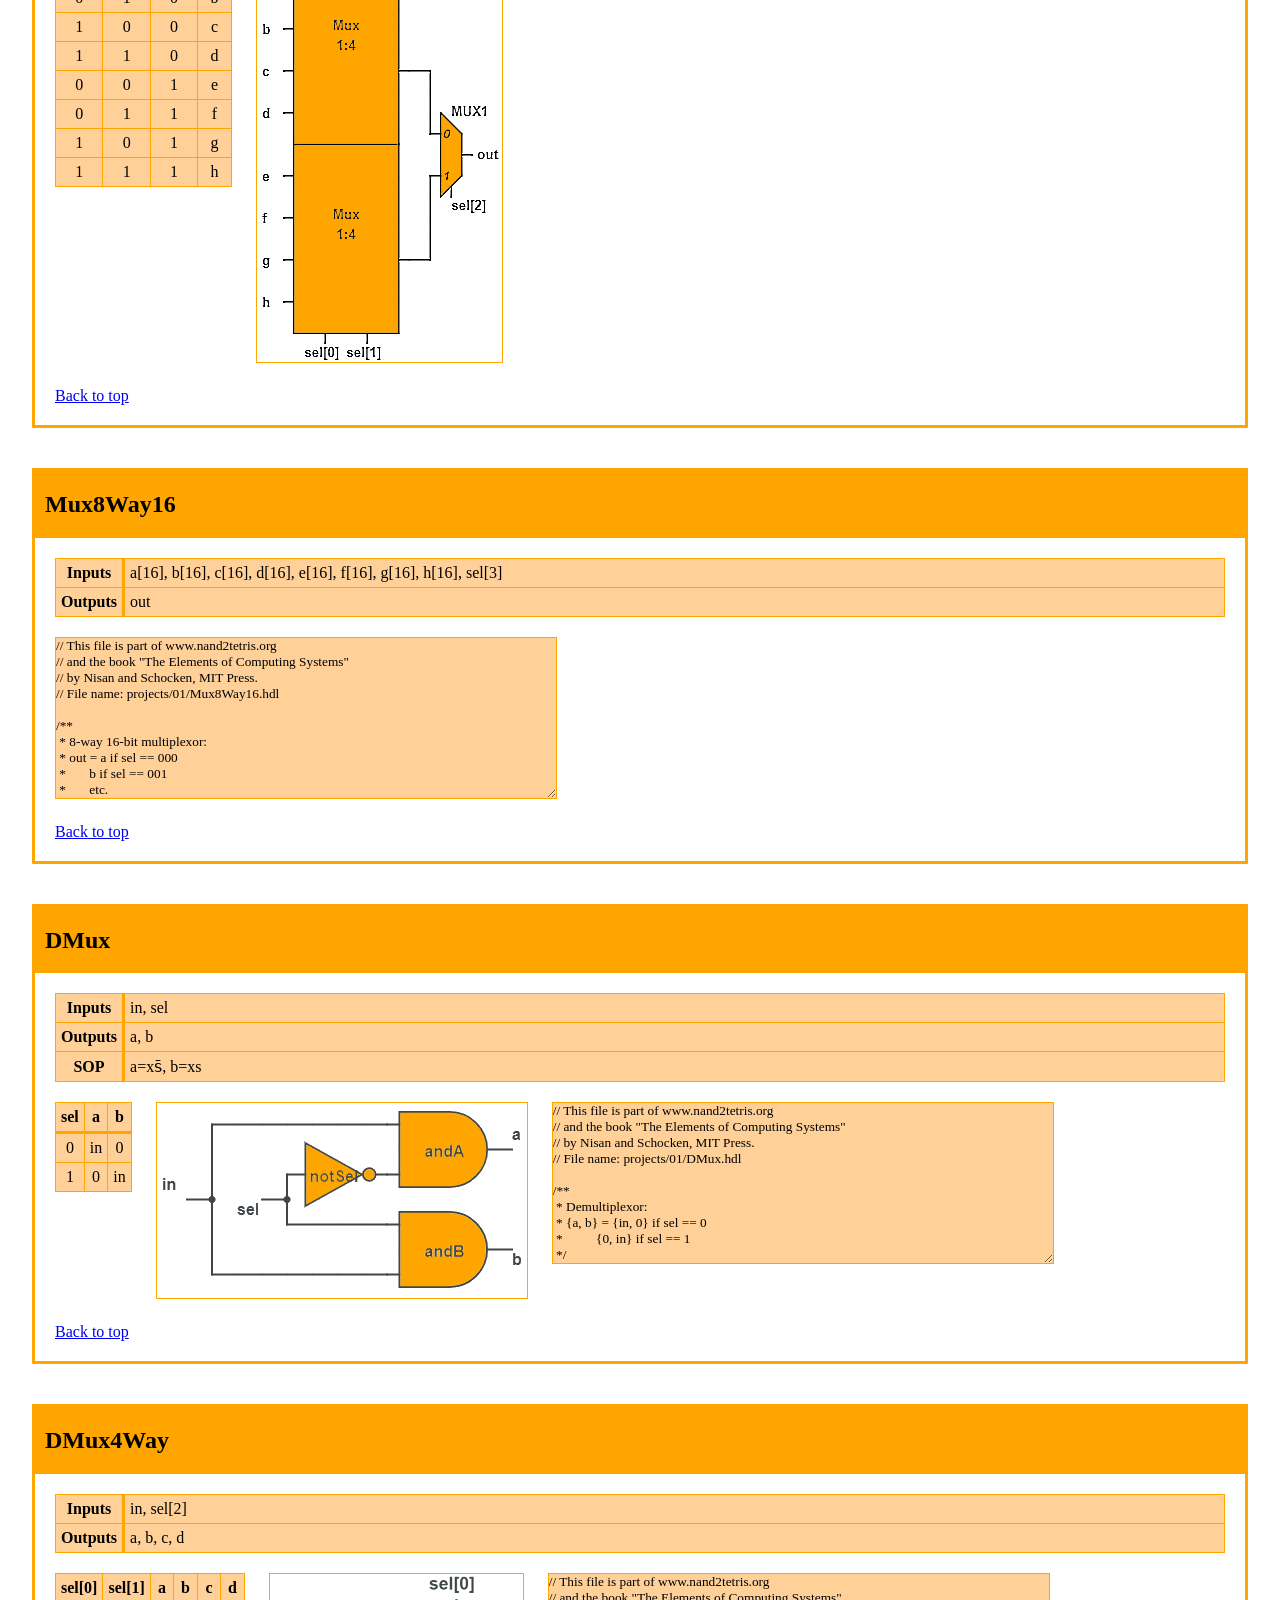
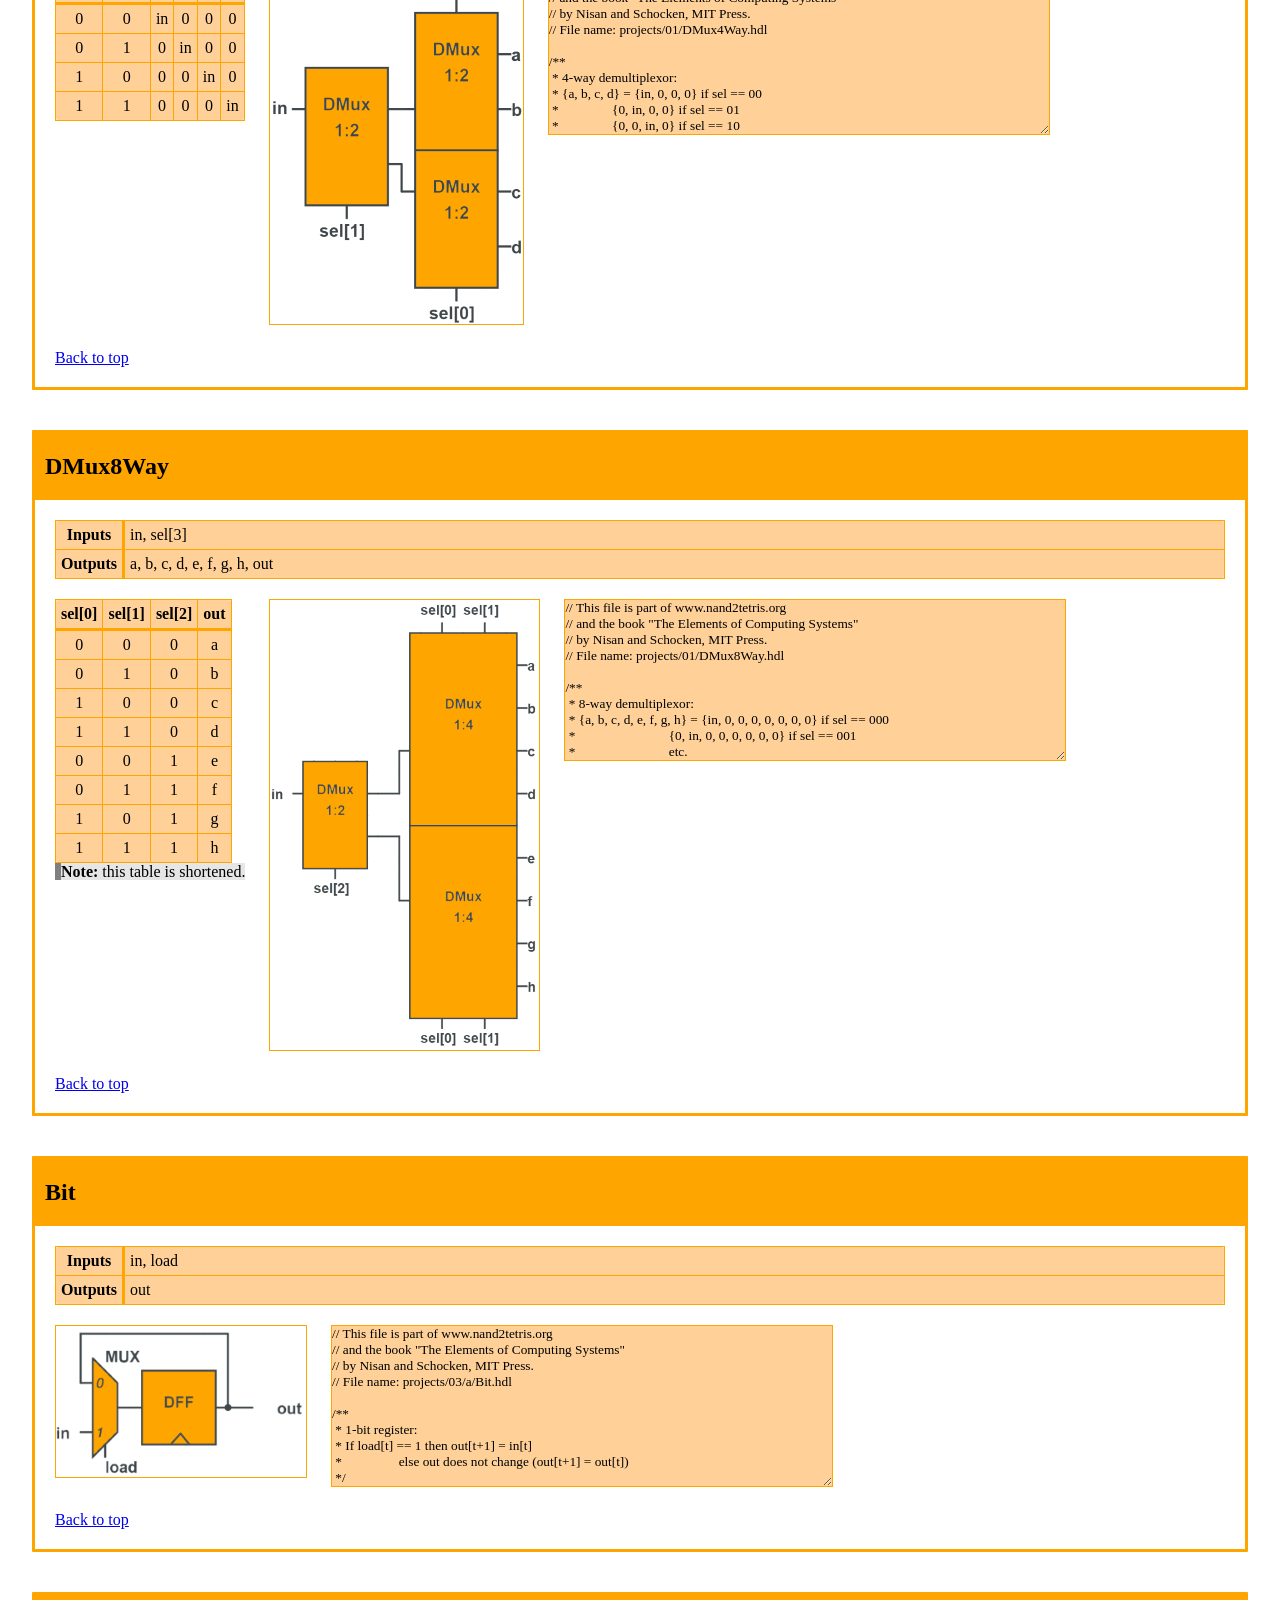
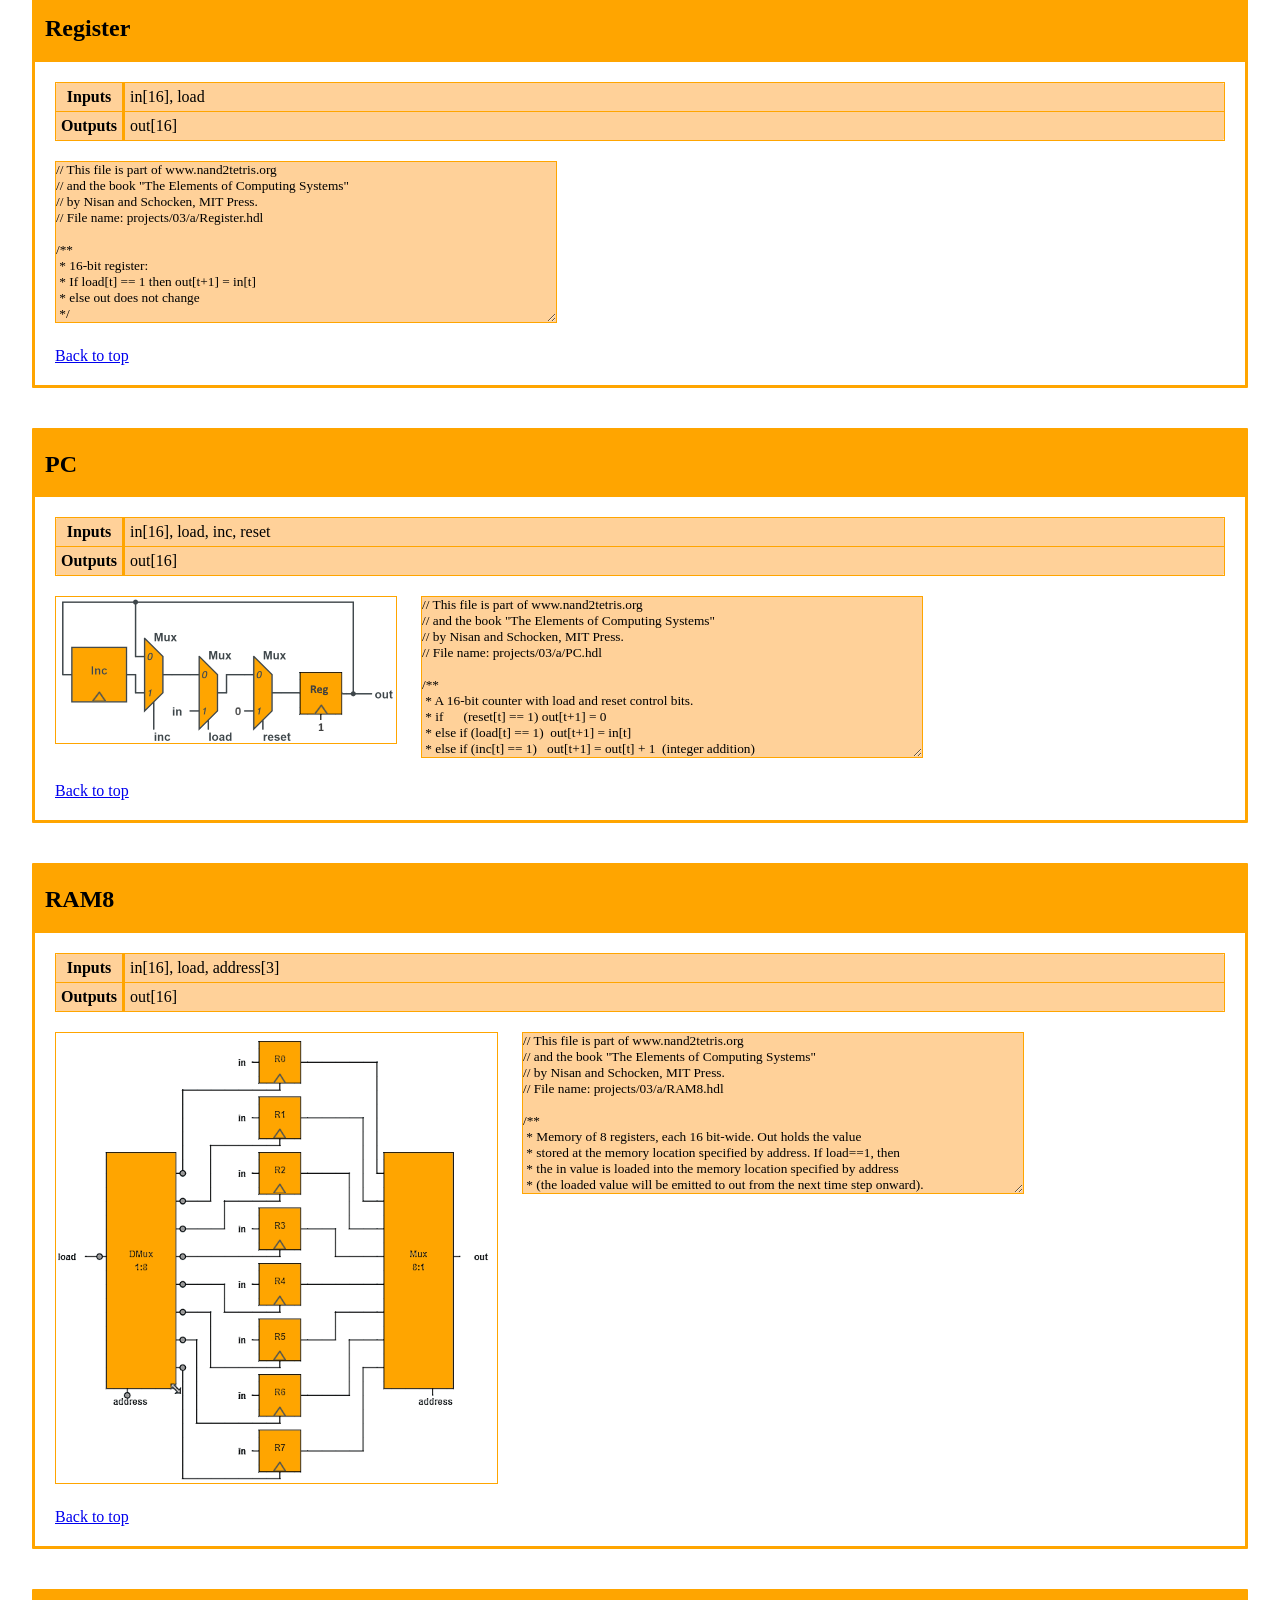
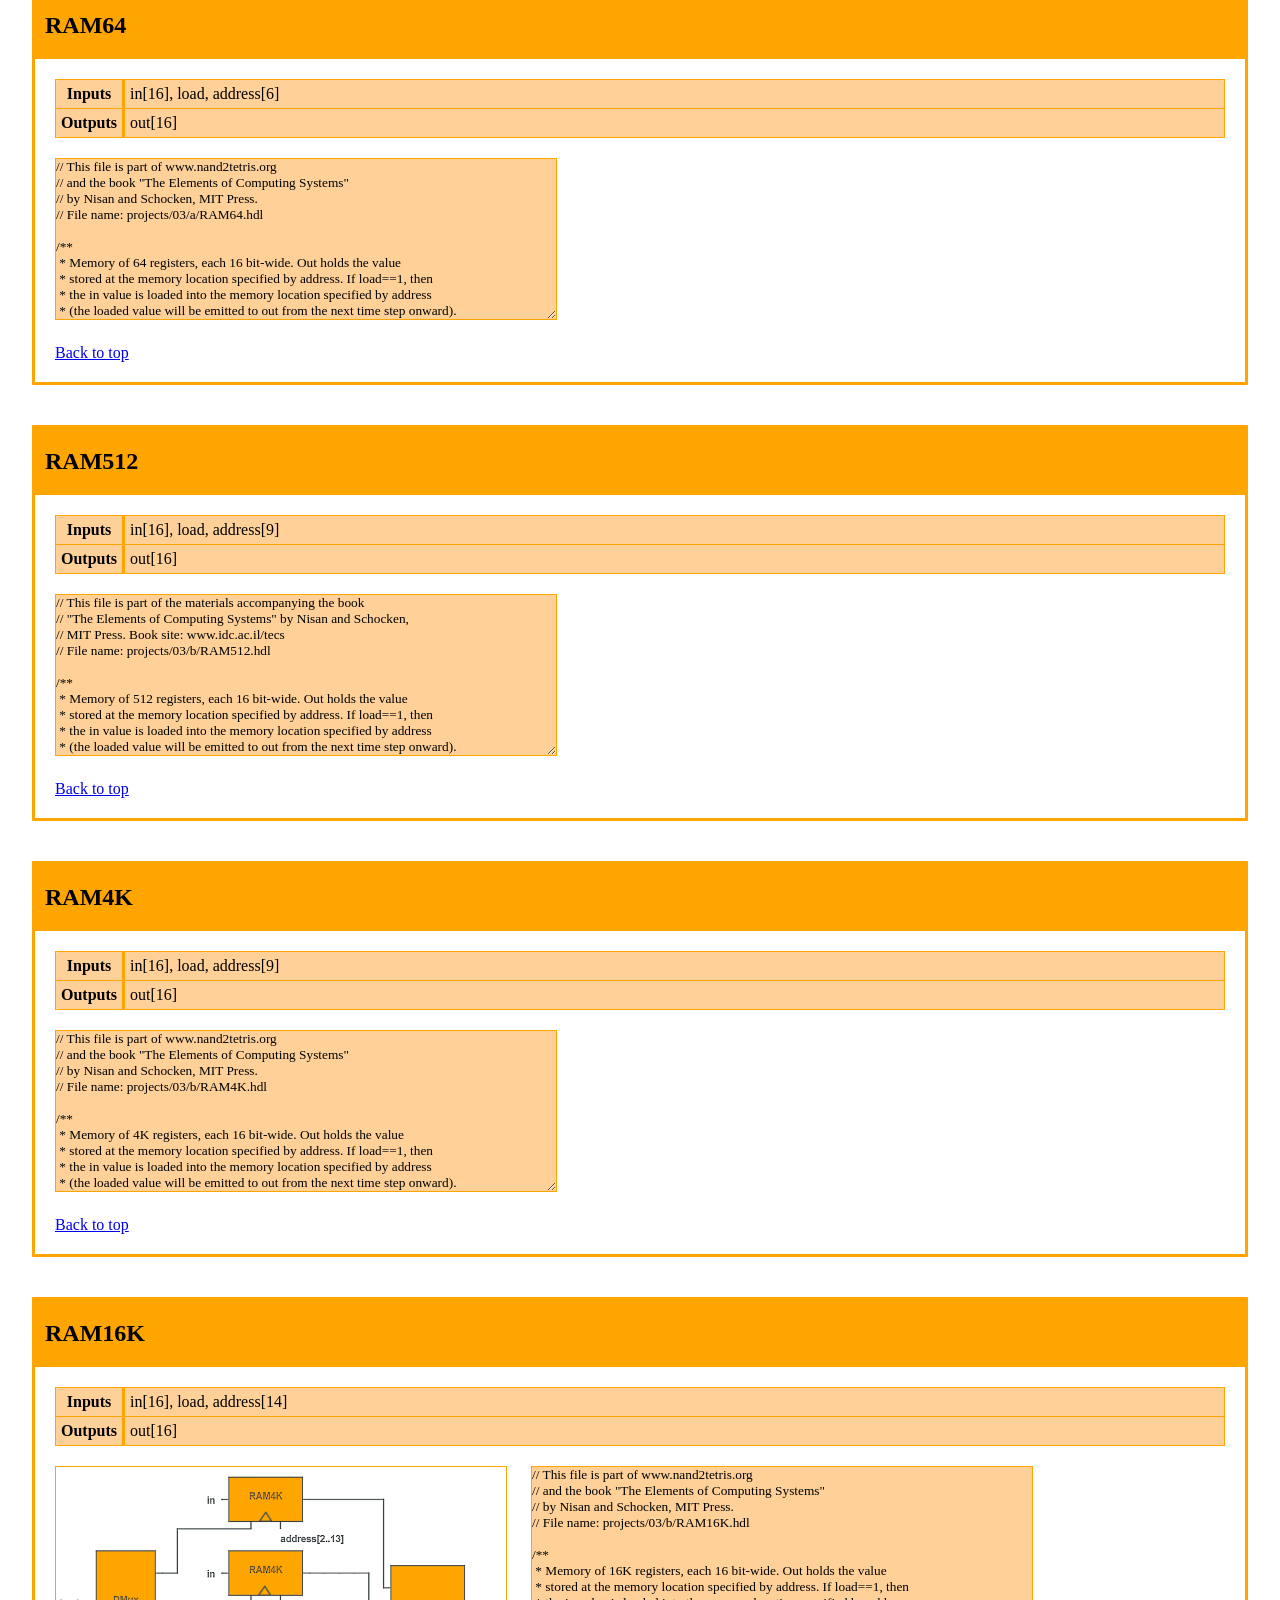
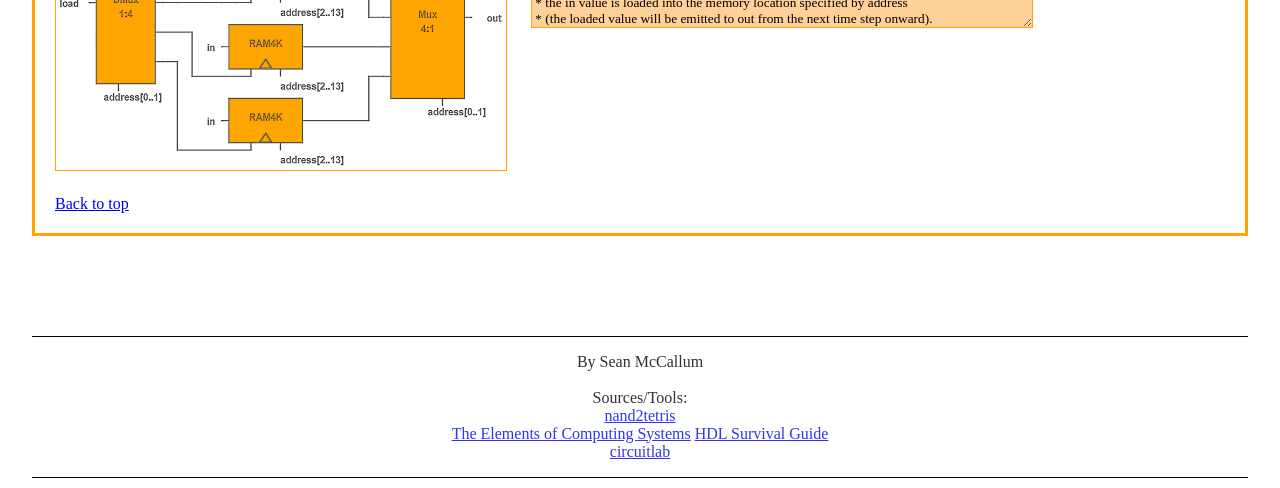
==== commit 11d4a24f: "Add zoom effect to textareas & Modifications - textareas highlight darkred on hover - zoom scaled do" ====
--- a/index.html
+++ b/index.html
@@ -61,8 +61,8 @@
                         <td>!in[i]</td>
                     </tr>
                 </table>
-                <div class="left">
-                    <textarea id="not16Area" disabled="true" rows="10" cols="50" wrap="soft""></textarea>
+                <div class="left zoom">
+                    <textarea id="not16Area" disabled="true" rows="10" cols="50" wrap="soft"></textarea>
                     <script>$("#not16Area").load("projects/01/Not16.hdl")</script>
                 </div>
 				<a href="#title" class="backlink">Back to top</a>
@@ -88,7 +88,7 @@
                         <td>ab</td>
                     </tr>
                 </table>
-                <div class="left">
+                <div class="left zoom">
                     <textarea id="and16Area" disabled="true" rows="10" cols="50" wrap="soft"></textarea>
                     <script>$("#and16Area").load("projects/01/And16.hdl")</script>
                 </div>
@@ -115,10 +115,10 @@
                         <td>in[0]+in[1]+..+in[7]</td>
                     </tr>
                 </table>
-				<div class="left img-zoom">
+				<div class="left zoom">
                     <img src="img/or8.png"/>
 				</div>
-				<div class="right">
+				<div class="right zoom">
                     <textarea id="or8Area" disabled="true" rows="10" cols="50" wrap="soft"></textarea>
                     <script>$("#or8Area").load("projects/01/Or8Way.hdl")</script>
 				</div>
@@ -145,7 +145,7 @@
                         <td>a[i]+b[i]</td>
                     </tr>
                 </table>
-				<div class="left">
+				<div class="left zoom">
                     <textarea id="or16Area" disabled="true" rows="10" cols="50" wrap="soft"></textarea>
                     <script>$("#or16Area").load("projects/01/Or16.hdl")</script>
 				</div>
@@ -189,10 +189,10 @@
                         </tr>
                     </table>
                 </div>
-                <div class="middle img-zoom">
+                <div class="middle zoom">
                     <img src="img/mux.png"/>
                 </div>
-                <div class="right">
+                <div class="right zoom">
                     <textarea id="muxArea" disabled="true" rows="10" cols="50" wrap="soft"></textarea>
                     <script>$("#muxArea").load("projects/01/Mux.hdl")</script>
                 </div>
@@ -215,7 +215,7 @@
                         <td>out[16]</td>
                     </tr>
                 </table>
-                <div class="left">
+                <div class="left zoom">
                     <textarea id="mux16Area" disabled="true" rows="10" cols="50" wrap="soft"></textarea>
                     <script>$("#mux16Area").load("projects/01/Mux16.hdl")</script>
                 </div>
@@ -267,7 +267,7 @@
                         </tr>
                     </table>
                 </div>
-                <div class="right img-zoom">
+                <div class="right zoom">
                     <img src="img/mux4.png"/>
                 </div>
 				<a href="#title" class="backlink">Back to top</a>
@@ -289,7 +289,7 @@
                         <td>out[16]</td>
                     </tr>
                 </table>
-                <div class="left">
+                <div class="left zoom">
                     <textarea id="mux416Area" disabled="true" rows="10" cols="50" wrap="soft"></textarea>
                     <script>$("#mux416Area").load("projects/01/Mux4Way16.hdl")</script>
                 </div>
@@ -370,7 +370,7 @@
                         </tr>
                     </table>
                 </div>
-                <div class="right img-zoom">
+                <div class="right zoom">
                     <img src="img/mux8.png"/>
                 </div>
 				<a href="#title" class="backlink">Back to top</a>
@@ -392,7 +392,7 @@
                         <td>out</td>
                     </tr>
                 </table>
-                <div class="left">
+                <div class="left zoom">
                     <textarea id="mux816Area" disabled="true" rows="10" cols="50" wrap="soft"></textarea>
                     <script>$("#mux816Area").load("projects/01/Mux8Way16.hdl")</script>
                 </div>
@@ -438,10 +438,10 @@
                         </tr>
                     </table>
                 </div>
-                <div class="middle img-zoom">
+                <div class="middle zoom">
                     <img src="img/dmux.png"/>
                 </div>
-                <div class="right">
+                <div class="right zoom">
                     <textarea id="dmuxArea" disabled="true" rows="10" cols="50" wrap="soft"></textarea>
                     <script>$("#dmuxArea").load("projects/01/DMux.hdl")</script>
                 </div>
@@ -508,10 +508,10 @@
                         </tr>
                     </table>
                 </div>
-                <div class="middle img-zoom">
+                <div class="middle zoom">
                     <img src="img/dmux4.png"/>
                 </div>
-                <div class="left">
+                <div class="left zoom">
                     <textarea id="dmux4Area" disabled="true" rows="10" cols="50" wrap="soft"></textarea>
                     <script>$("#dmux4Area").load("projects/01/DMux4Way.hdl")</script>
                 </div>
@@ -593,10 +593,10 @@
                     </table>
 					<span class="info"><b>Note:</b> this table is shortened.</span>
                 </div>
-                <div class="middle img-zoom">
+                <div class="middle zoom">
                     <img src="img/dmux8.png"/>
                 </div>
-                <div class="right">
+                <div class="right zoom">
                     <textarea id="dmux8Area" disabled="true" rows="10" cols="50" wrap="soft"></textarea>
                     <script>$("#dmux8Area").load("projects/01/DMux8Way.hdl")</script>
                 </div>
@@ -619,10 +619,10 @@
                         <td>out</td>
                     </tr>
                 </table>
-                <div class="left img-zoom">
+                <div class="left zoom">
                     <img src="img/bit.png"/>
                 </div>
-                <div class="middle">
+                <div class="middle zoom">
                     <textarea id="bitArea" disabled="true" rows="10" cols="50" wrap="soft"></textarea>
                     <script>$("#bitArea").load("projects/03/a/Bit.hdl")</script>
                 </div>
@@ -645,7 +645,7 @@
                         <td>out[16]</td>
                     </tr>
                 </table>
-                <div class="left">
+                <div class="left zoom">
                     <textarea id="regArea" disabled="true" rows="10" cols="50" wrap="soft"></textarea>
                     <script>$("#regArea").load("projects/03/a/Register.hdl")</script>
                 </div>
@@ -668,10 +668,10 @@
                         <td>out[16]</td>
                     </tr>
                 </table>
-                <div class="left img-zoom">
+                <div class="left zoom">
                     <img src="img/pc.png"/>
                 </div>
-                <div class="middle">
+                <div class="middle zoom">
                     <textarea id="pcArea" disabled="true" rows="10" cols="50" wrap="soft"></textarea>
                     <script>$("#pcArea").load("projects/03/a/PC.hdl")</script>
                 </div>
@@ -694,10 +694,10 @@
                         <td>out[16]</td>
                     </tr>
                 </table>
-                <div class="left img-zoom">
+                <div class="left zoom">
                     <img src="img/ram8.png"/>
                 </div>
-                <div class="middle">
+                <div class="middle zoom">
                     <textarea id="ram8Area" disabled="true" rows="10" cols="50" wrap="soft"></textarea>
                     <script>$("#ram8Area").load("projects/03/a/RAM8.hdl")</script>
                 </div>
@@ -720,7 +720,7 @@
                         <td>out[16]</td>
                     </tr>
                 </table>
-                <div class="left">
+                <div class="left zoom">
                     <textarea id="ram64Area" disabled="true" rows="10" cols="50" wrap="soft"></textarea>
                     <script>$("#ram64Area").load("projects/03/a/RAM64.hdl")</script>
                 </div>
@@ -743,7 +743,7 @@
                         <td>out[16]</td>
                     </tr>
                 </table>
-                <div class="left">
+                <div class="left zoom">
                     <textarea id="ram512Area" disabled="true" rows="10" cols="50" wrap="soft"></textarea>
                     <script>$("#ram512Area").load("projects/03/b/RAM512.hdl")</script>
                 </div>
@@ -766,7 +766,7 @@
                         <td>out[16]</td>
                     </tr>
                 </table>
-                <div class="left">
+                <div class="left zoom">
                     <textarea id="ram4KArea" disabled="true" rows="10" cols="50" wrap="soft"></textarea>
                     <script>$("#ram4KArea").load("projects/03/b/RAM4K.hdl")</script>
                 </div>
@@ -789,10 +789,10 @@
                         <td>out[16]</td>
                     </tr>
                 </table>
-                <div class="left img-zoom">
+                <div class="left zoom">
                     <img src="img/ram16k.png"/>
                 </div>
-                <div class="middle">
+                <div class="middle zoom">
                     <textarea id="ram16KArea" disabled="true" rows="10" cols="50" wrap="soft"></textarea>
                     <script>$("#ram16KArea").load("projects/03/b/RAM16K.hdl")</script>
                 </div>
--- a/css/default.css
+++ b/css/default.css
@@ -116,6 +116,22 @@
     margin: 0;
 }
 
+img:hover {
+    background-color: white;
+}
+
+textarea {
+    width: 500px;
+    border: 1px solid orange;
+    background-color: #ffd199;
+    color: black;
+    padding: 0px;
+}
+
+textarea:hover {
+    color: darkred;
+}
+
 @keyframes dropshadow {
     0% {box-shadow: 0px 0px 0px black;}
     10% {box-shadow: 1px 1px 1px black;}
@@ -130,15 +146,15 @@
     100% {box-shadow: 6px 6px 16px black;}
 }
 
-.img-zoom {
-    background-color: white;
-    -webkit-transition: scale(5);
+.zoom {
+    background-color: none;
+    -webkit-transition: scale(1.1);
     transition: transform .2s;
 }
 
-.img-zoom:hover {
-    -webkit-transform: scale(1.2);
-    transform: scale(1.2);
+.zoom:hover {
+    -webkit-transform: scale(1.1);
+    transform: scale(1.1);
     animation-name: dropshadow;
     animation-duration: .15s;
     animation-timing-function: linear;
@@ -148,9 +164,3 @@
    -ms-animation-fill-mode:forwards; /*IE 10+*/
    animation-fill-mode:forwards; /*when the spec is finished*/
 }
-
-textarea {
-    border: 1px solid orange;
-    background-color: #ffd199;
-    color: darkred;
-}
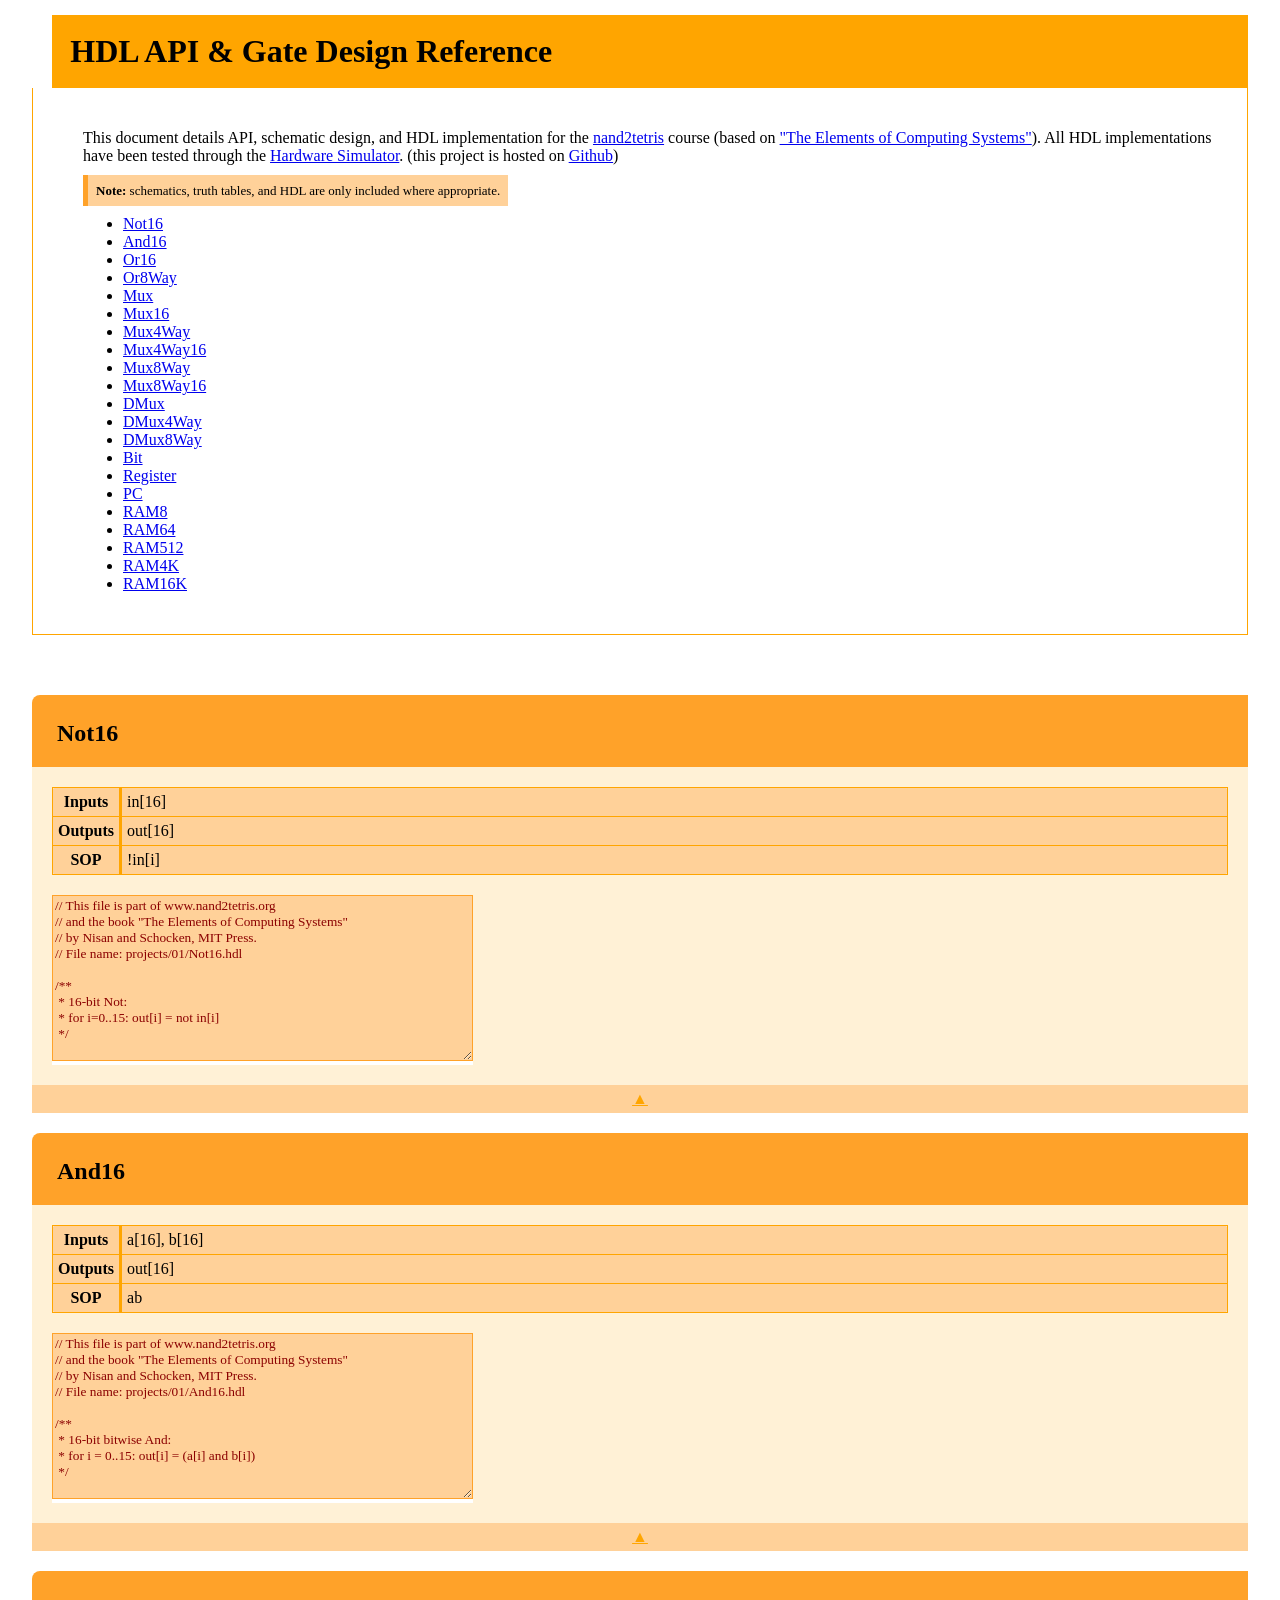
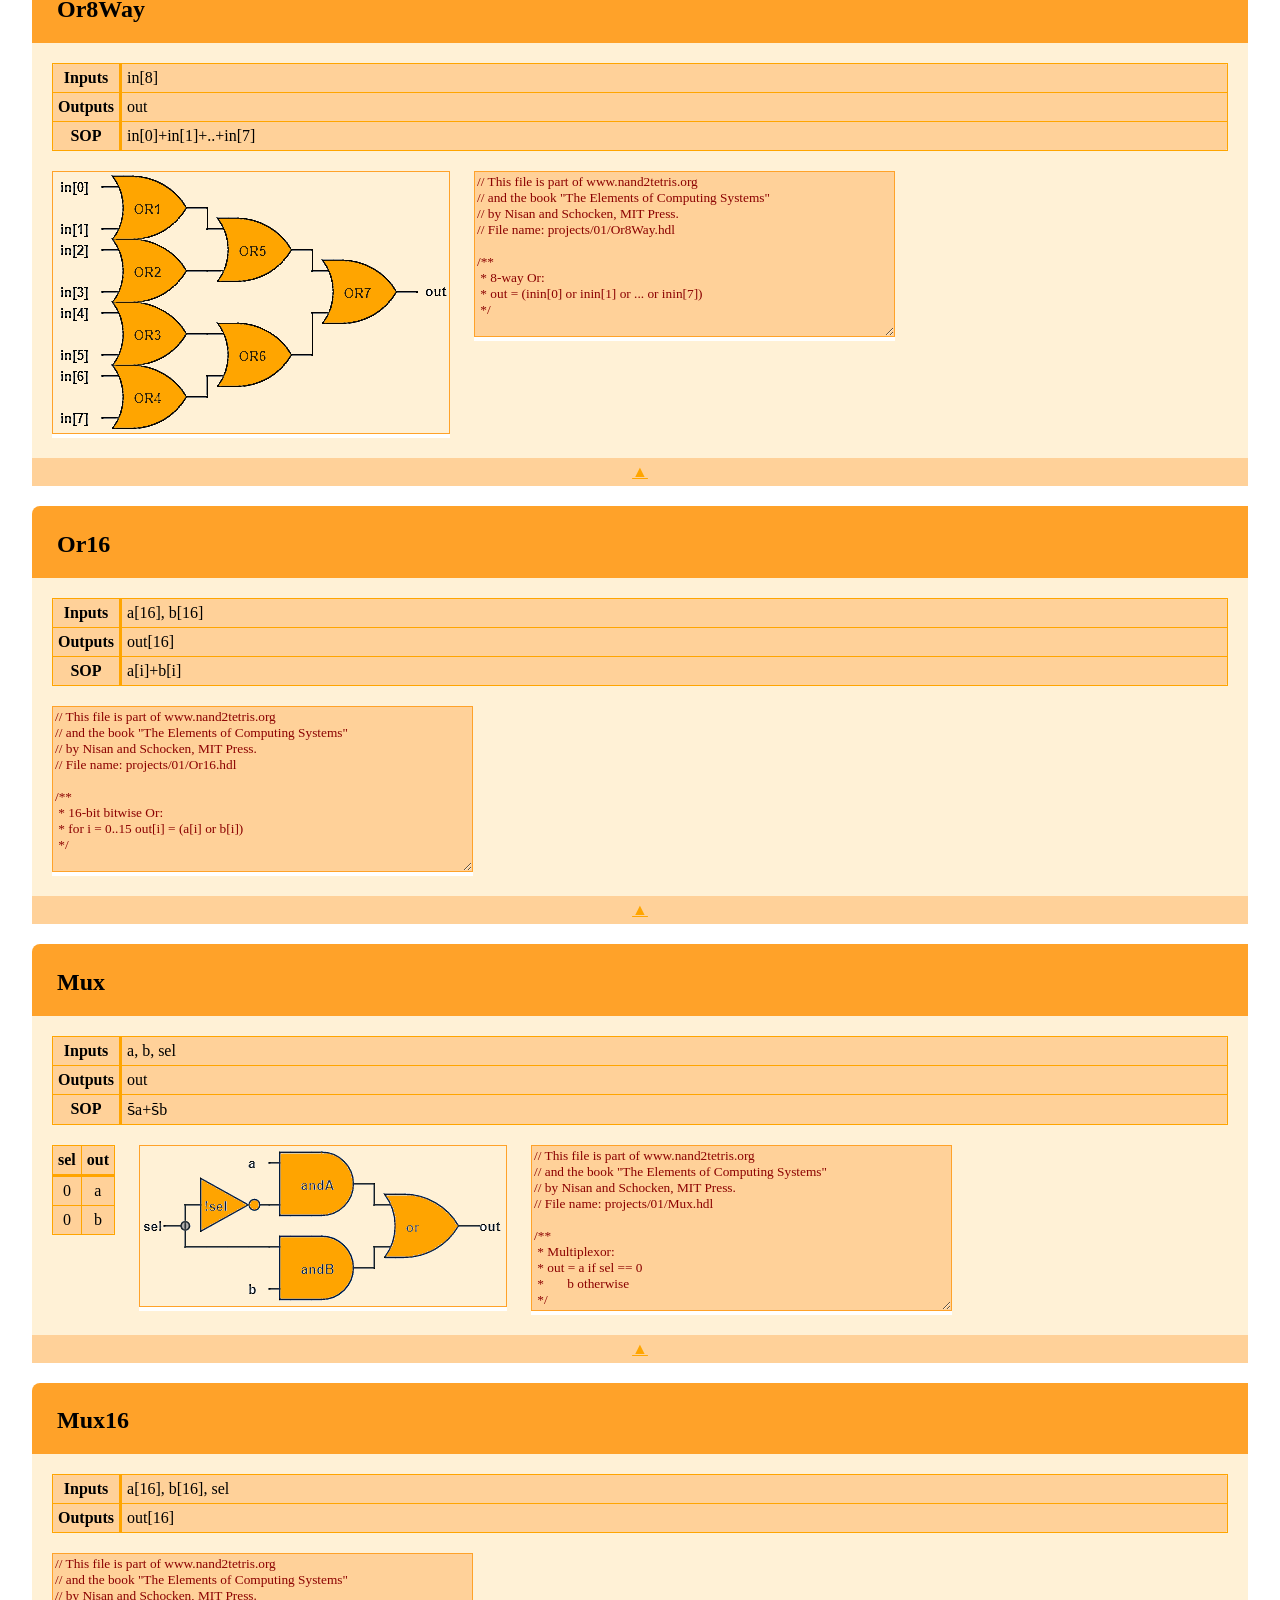
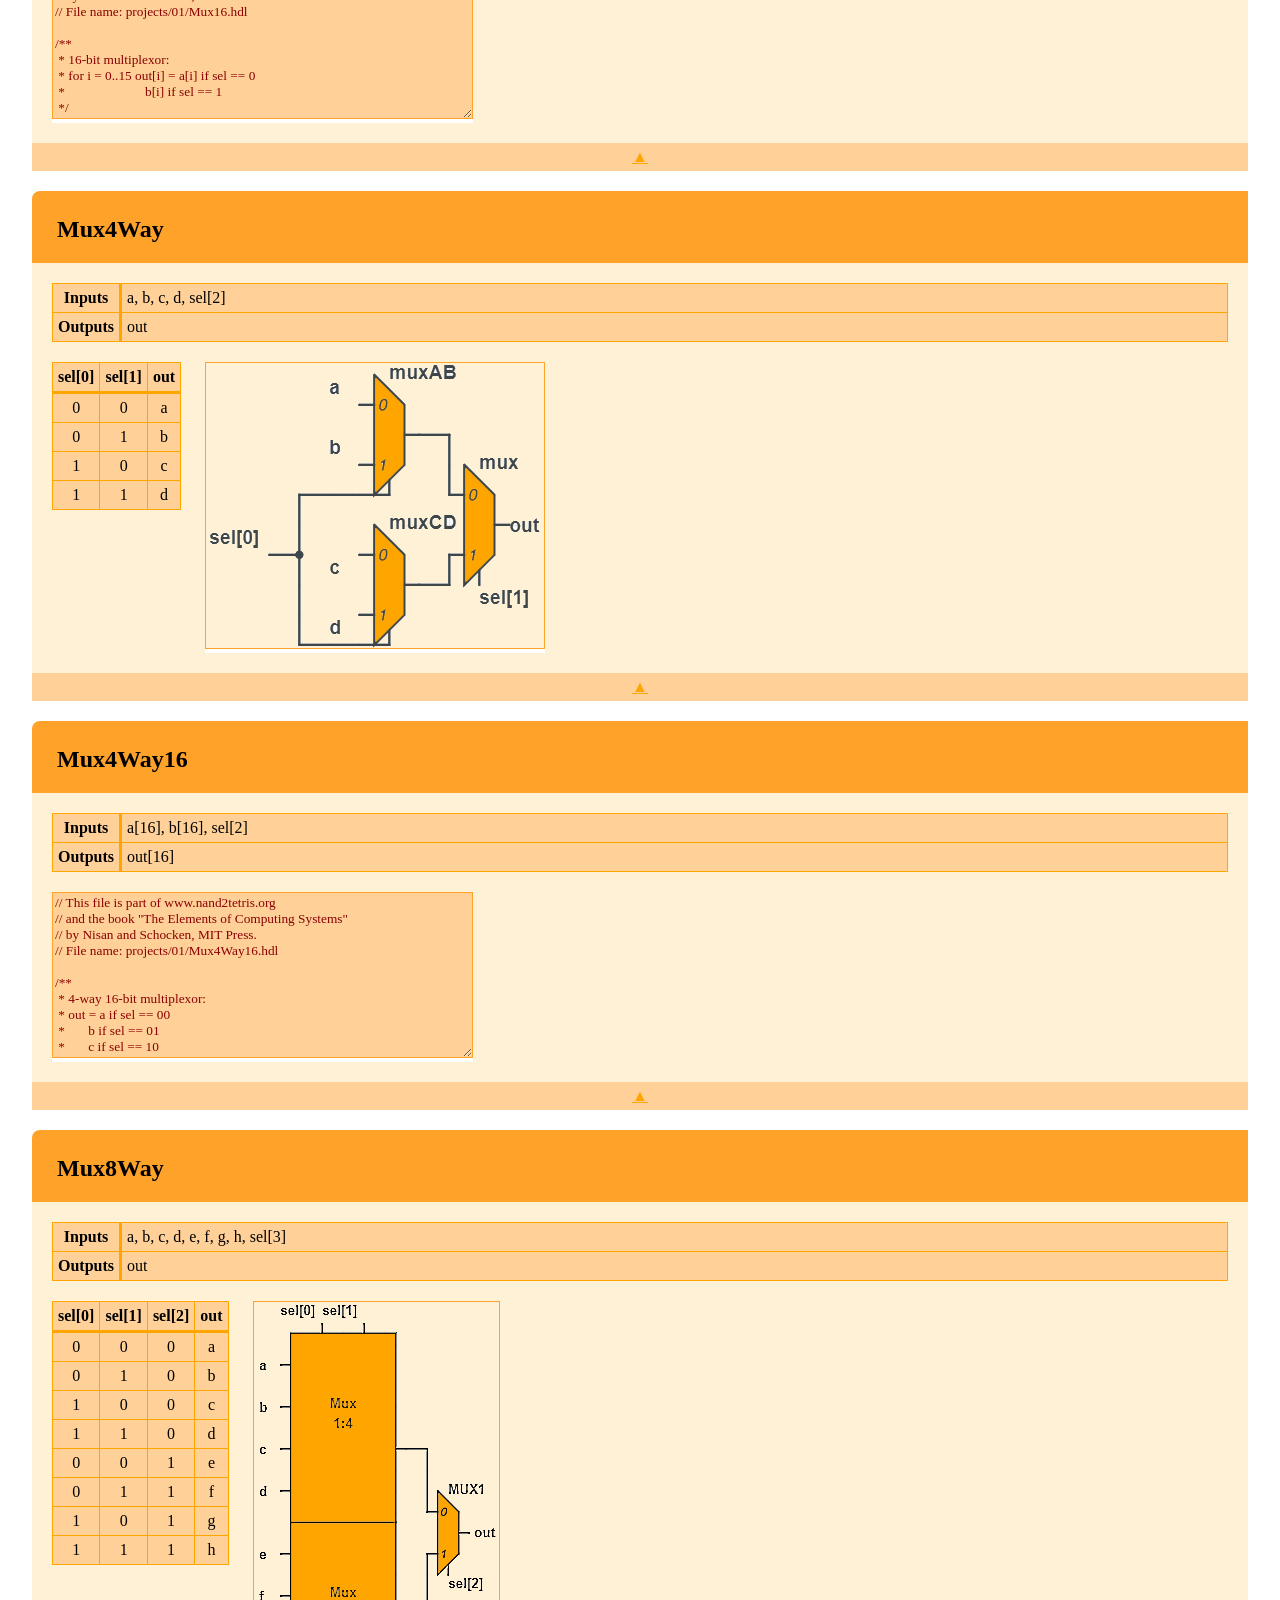
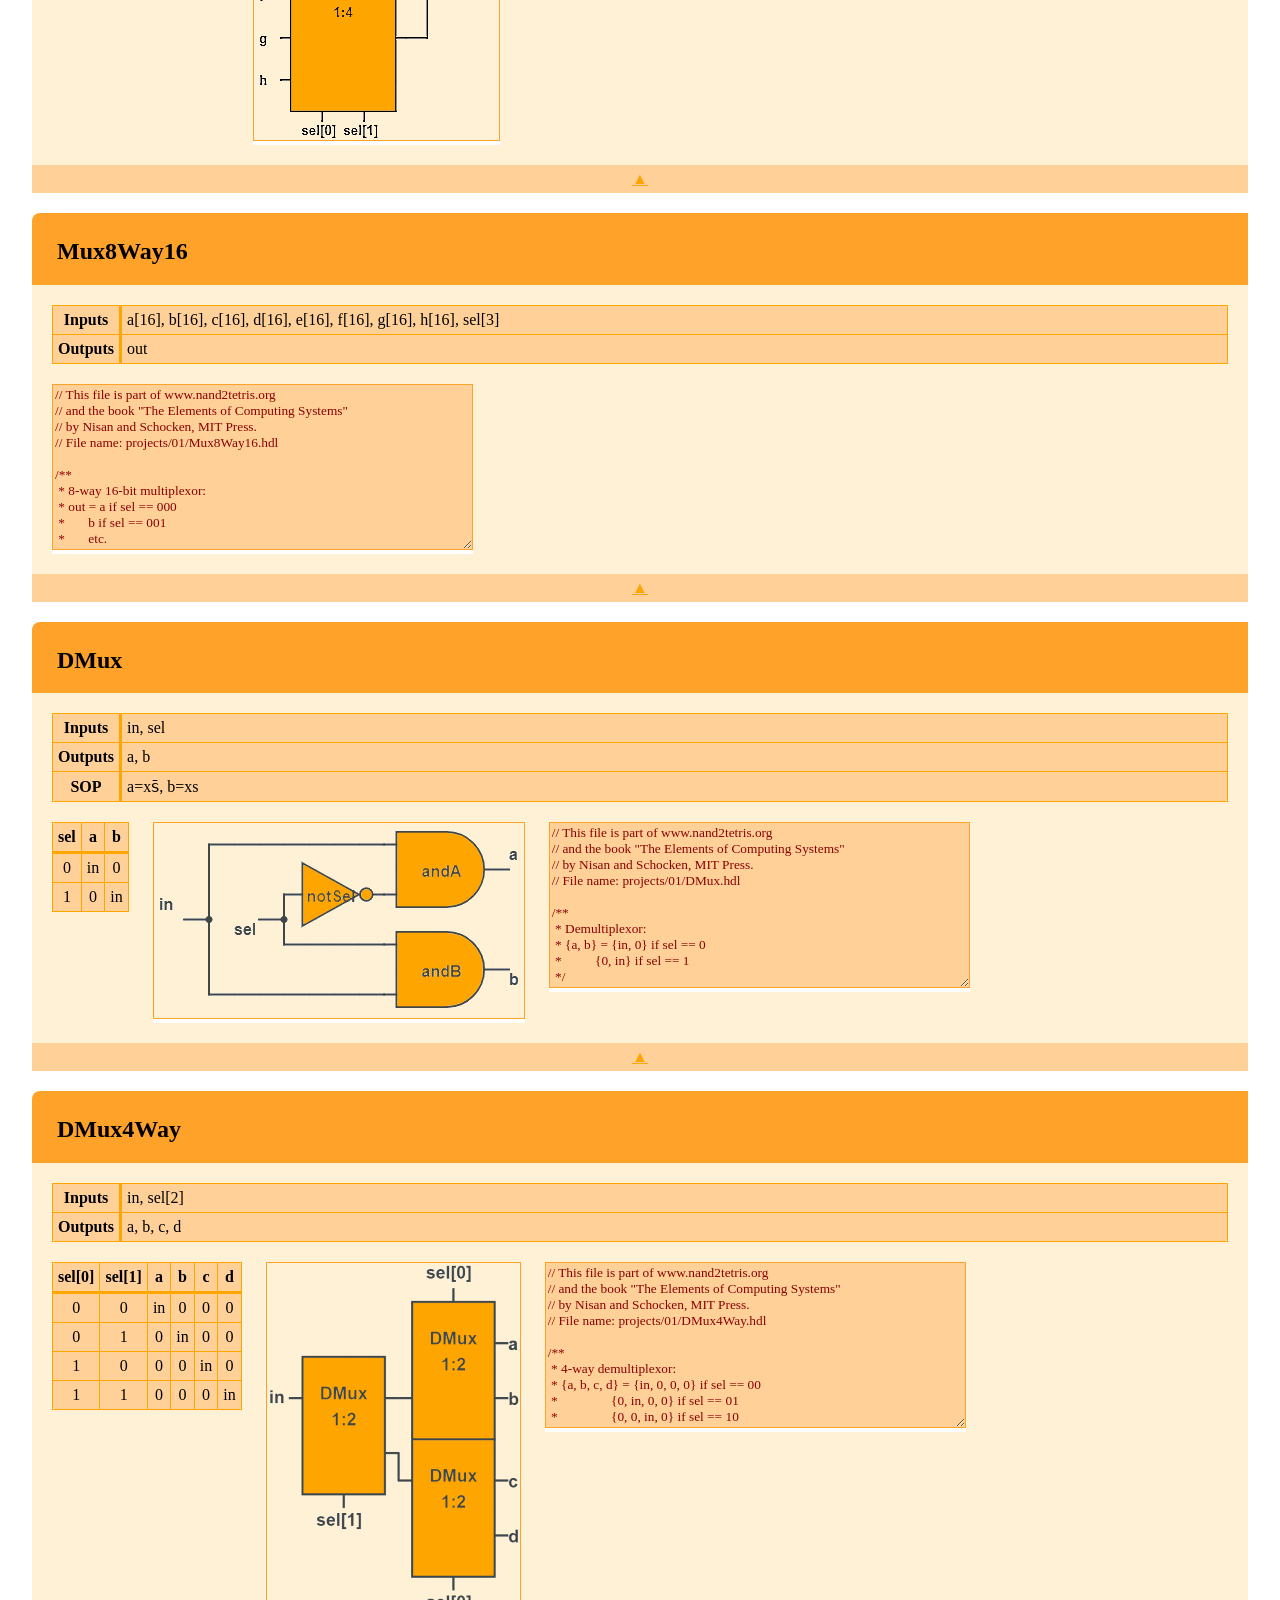
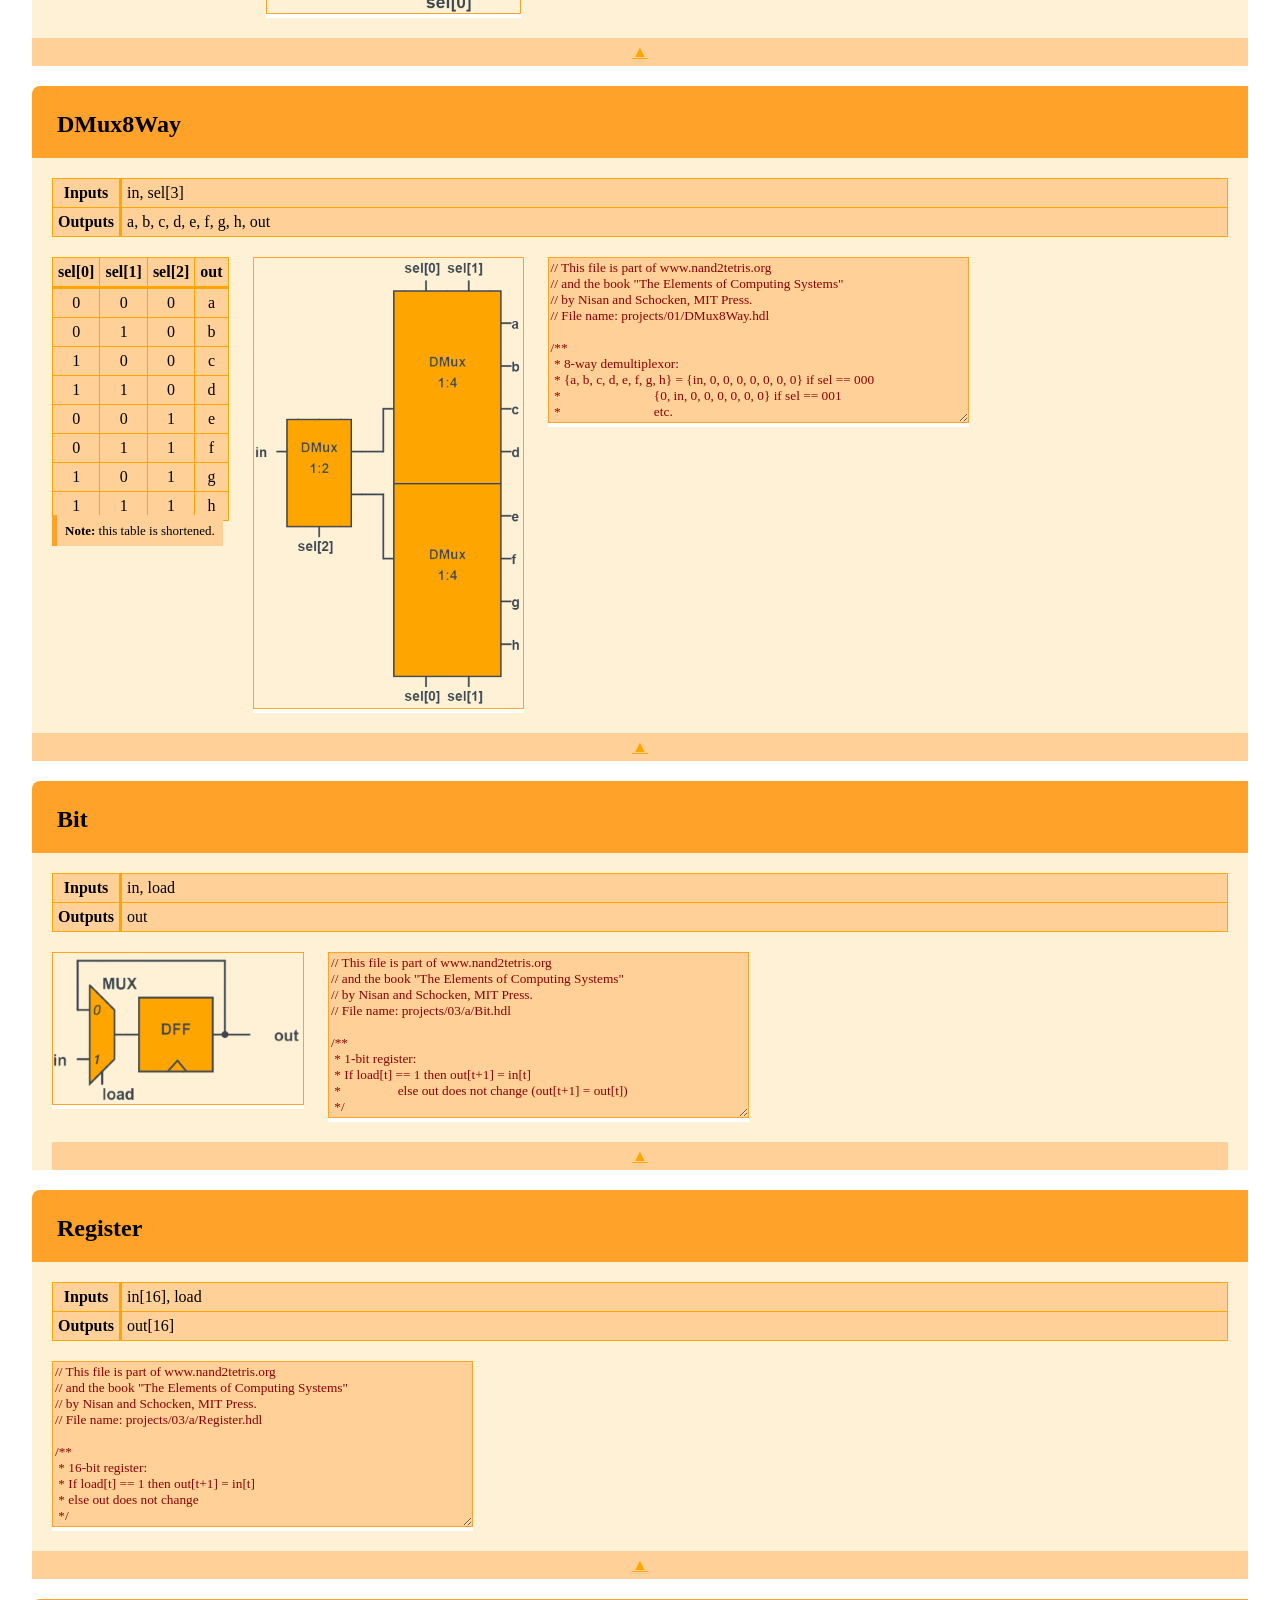
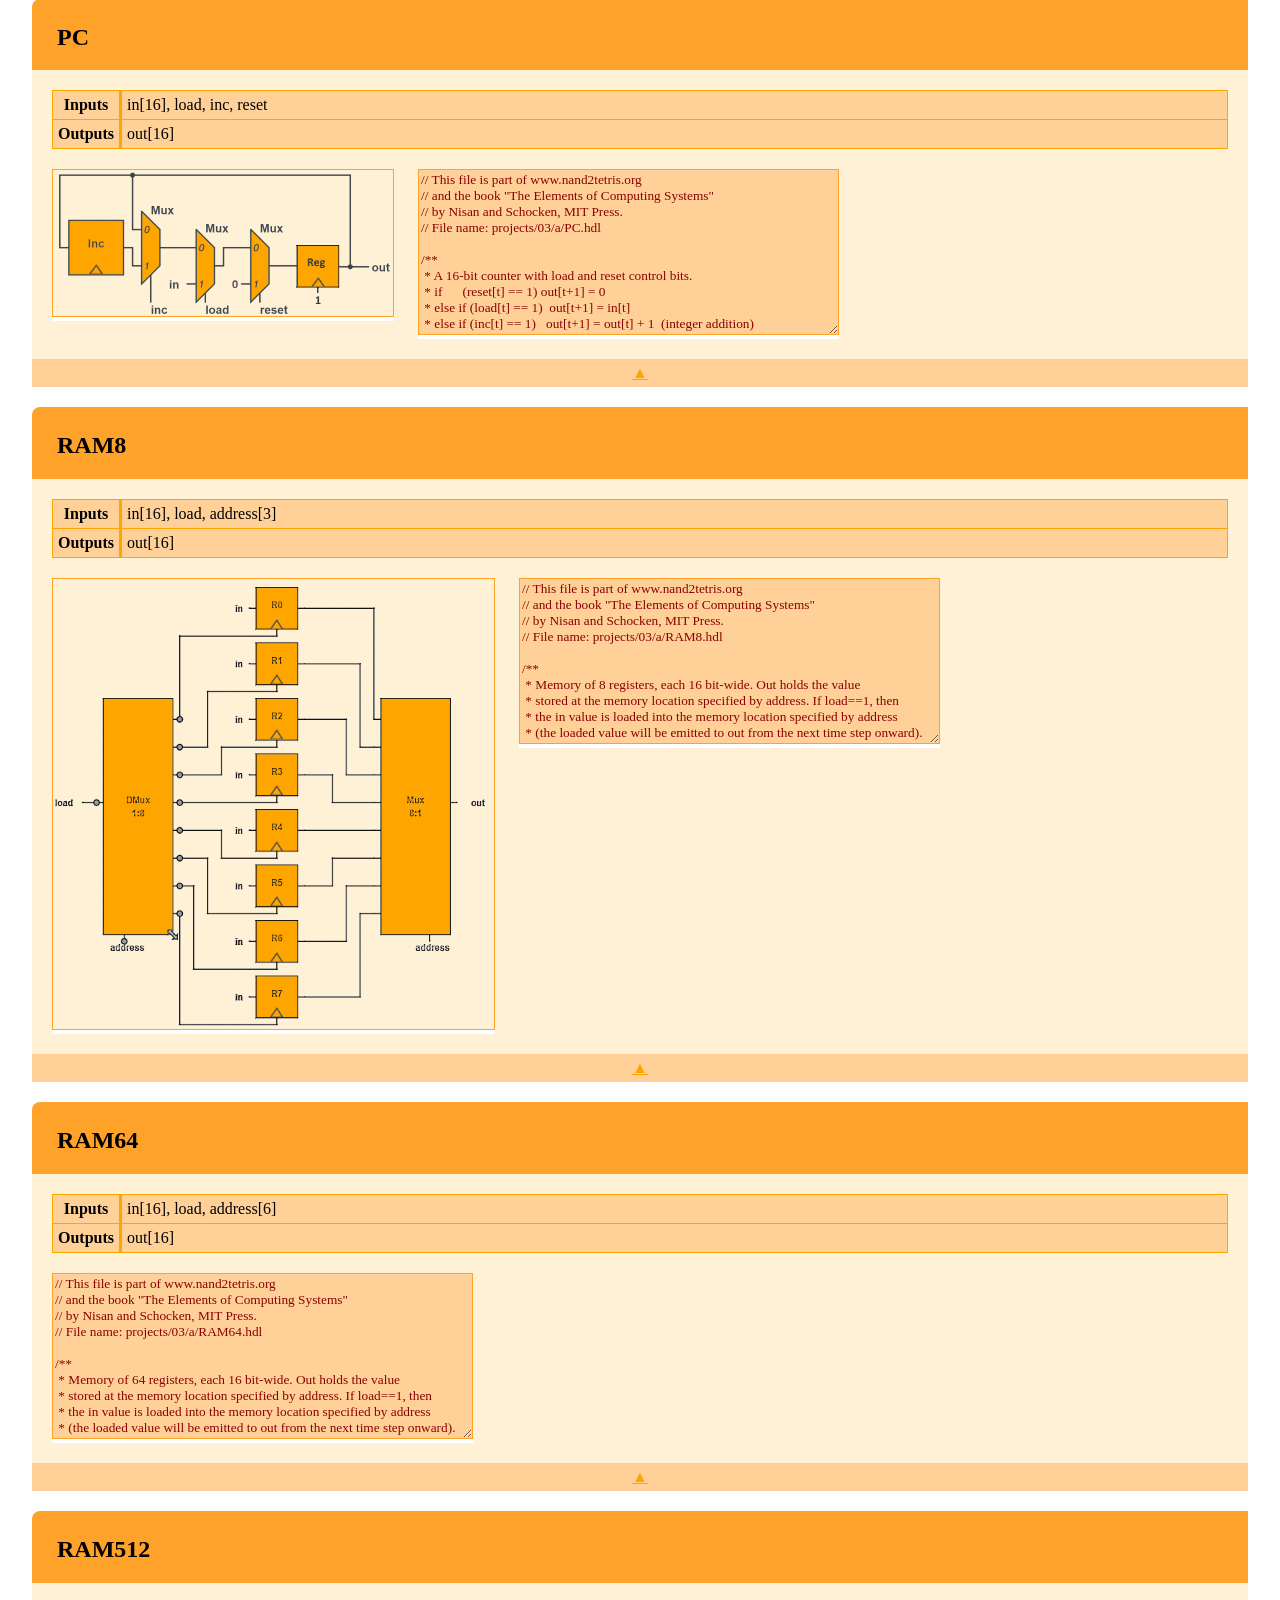
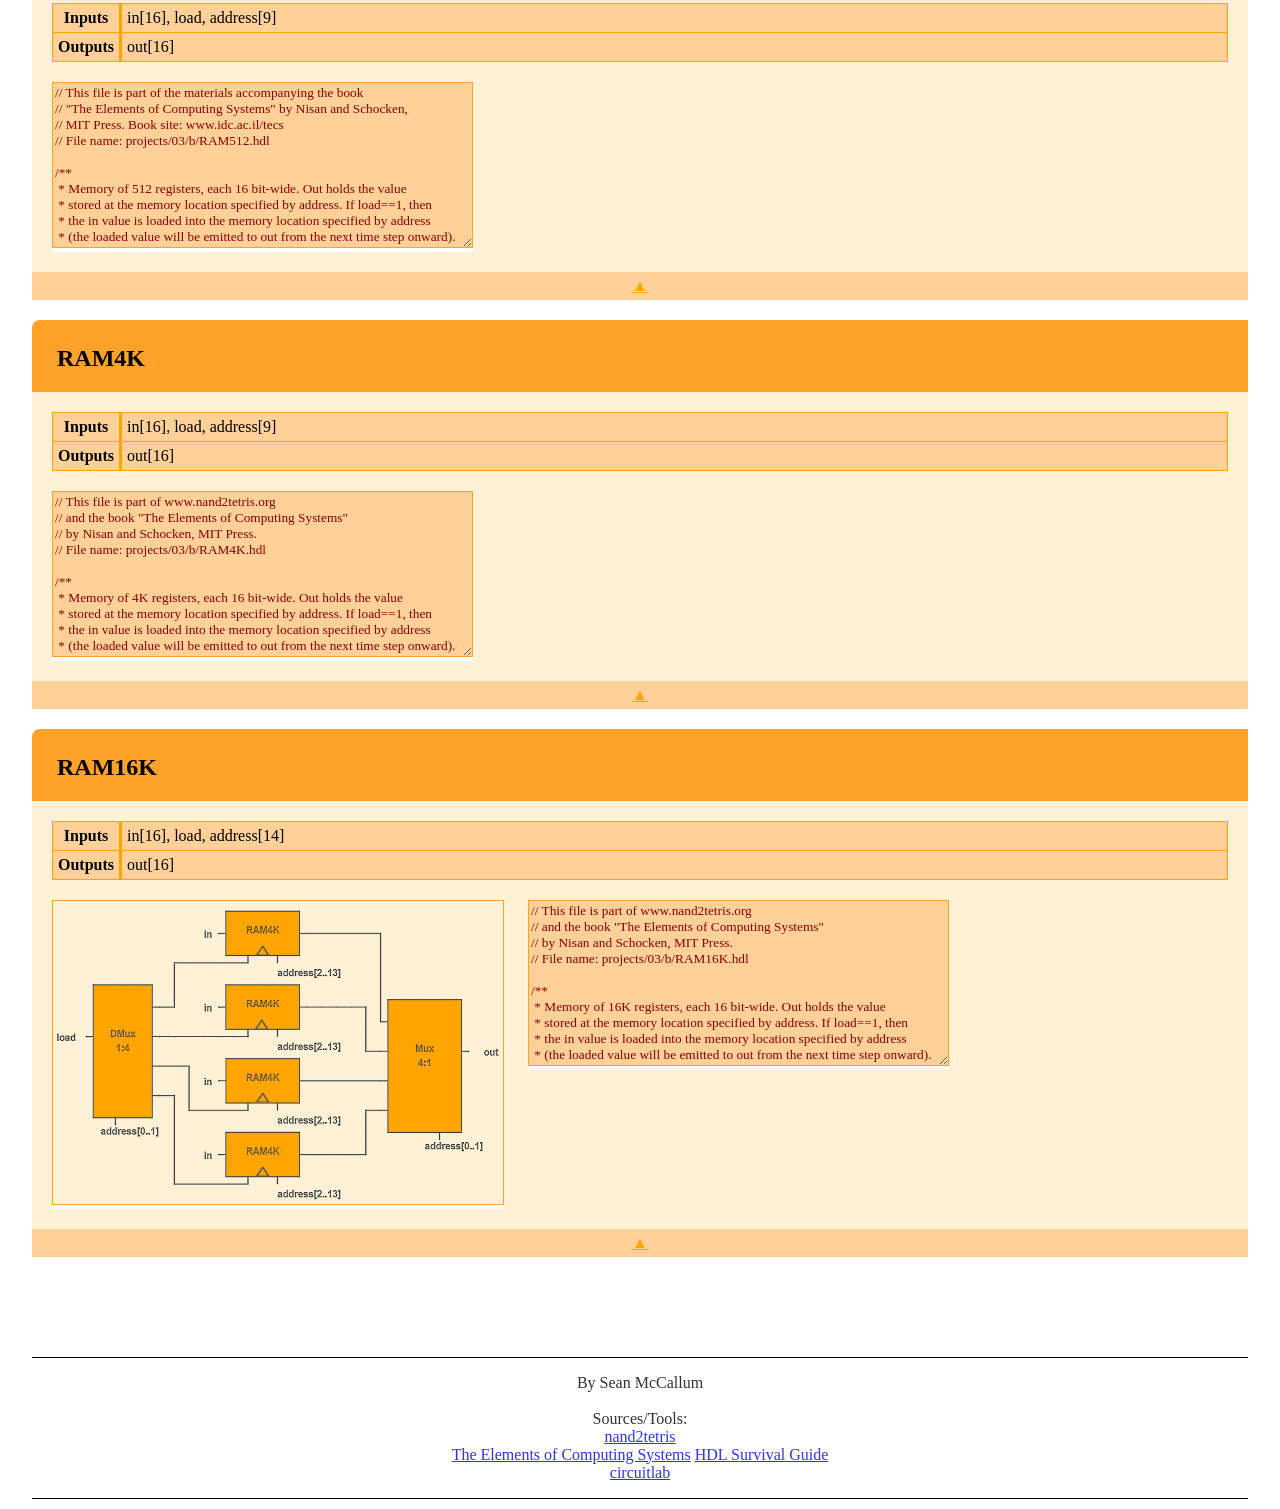
==== commit 7b69818d: "update" ====
--- a/index.html
+++ b/index.html
@@ -11,6 +11,13 @@
         <meta name="theme-color" content="#ffffff">
         <link rel="stylesheet" type="text/css" href="css/default.css"/>
         <script src="https://ajax.googleapis.com/ajax/libs/jquery/3.3.1/jquery.min.js"></script>
+	<script async src="//pagead2.googlesyndication.com/pagead/js/adsbygoogle.js"></script>
+	<script>
+	  (adsbygoogle = window.adsbygoogle || []).push({
+	    google_ad_client: "ca-pub-3307841731056283",
+	    enable_page_level_ads: true
+	  });
+</script>
     </head>
     <body>
         <h1 id="title">HDL API & Gate Design Reference</h1>
@@ -20,7 +27,7 @@
             <ul>
                 <li><a href="#not16">Not16</a></li>
                 <li><a href="#and16">And16</a></li>
-				<li><a href="#or16">Or16</a></li>
+				        <li><a href="#or16">Or16</a></li>
                 <li><a href="#or8">Or8Way</a></li>
                 <li><a href="#mux">Mux</a></li>
                 <li><a href="#mux16">Mux16</a></li>
@@ -49,7 +56,7 @@
             <div class="content">
                 <table id="not16Table">
                     <tr>
-                        <th class="hTHeader">Inputs</th>
+                         <th class="hTHeader">Inputs</th>
                         <td>in[16]</td>
                     </tr>
                     <tr>
@@ -63,10 +70,10 @@
                 </table>
                 <div class="left zoom">
                     <textarea id="not16Area" disabled="true" rows="10" cols="50" wrap="soft"></textarea>
-                    <script>$("#not16Area").load("projects/01/Not16.hdl")</script>
-                </div>
-				<a href="#title" class="backlink">Back to top</a>
-            </div>
+                    <script>$("#not16Area").load("nand2tetris/projects/01/Not16.hdl")</script>
+                </div>
+            </div>
+            <a href="#title" class="backlink">▲</a>
         </div>
 
         <div id="and16" class="gate">
@@ -90,10 +97,10 @@
                 </table>
                 <div class="left zoom">
                     <textarea id="and16Area" disabled="true" rows="10" cols="50" wrap="soft"></textarea>
-                    <script>$("#and16Area").load("projects/01/And16.hdl")</script>
-                </div>
-				<a href="#title" class="backlink">Back to top</a>
-            </div>
+                    <script>$("#and16Area").load("nand2tetris/projects/01/And16.hdl")</script>
+                </div>
+            </div>
+            <a href="#title" class="backlink">▲</a>
         </div>
 
         <div id="or8" class="gate">
@@ -120,10 +127,10 @@
 				</div>
 				<div class="right zoom">
                     <textarea id="or8Area" disabled="true" rows="10" cols="50" wrap="soft"></textarea>
-                    <script>$("#or8Area").load("projects/01/Or8Way.hdl")</script>
+                    <script>$("#or8Area").load("nand2tetris/projects/01/Or8Way.hdl")</script>
 				</div>
-				<a href="#title" class="backlink">Back to top</a>
-            </div>
+            </div>
+            <a href="#title" class="backlink">▲</a>
         </div>
 
 		<div id="or16" class="gate">
@@ -147,10 +154,10 @@
                 </table>
 				<div class="left zoom">
                     <textarea id="or16Area" disabled="true" rows="10" cols="50" wrap="soft"></textarea>
-                    <script>$("#or16Area").load("projects/01/Or16.hdl")</script>
+                    <script>$("#or16Area").load("nand2tetris/projects/01/Or16.hdl")</script>
 				</div>
-				<a href="#title" class="backlink">Back to top</a>
-            </div>
+            </div>
+            <a href="#title" class="backlink">▲</a>
         </div>
 
         <div id="mux" class="gate">
@@ -194,10 +201,10 @@
                 </div>
                 <div class="right zoom">
                     <textarea id="muxArea" disabled="true" rows="10" cols="50" wrap="soft"></textarea>
-                    <script>$("#muxArea").load("projects/01/Mux.hdl")</script>
-                </div>
-				<a href="#title" class="backlink">Back to top</a>
-            </div>
+                    <script>$("#muxArea").load("nand2tetris/projects/01/Mux.hdl")</script>
+                </div>
+            </div>
+            <a href="#title" class="backlink">▲</a>
         </div>
 
         <div id="mux16" class="gate">
@@ -217,10 +224,10 @@
                 </table>
                 <div class="left zoom">
                     <textarea id="mux16Area" disabled="true" rows="10" cols="50" wrap="soft"></textarea>
-                    <script>$("#mux16Area").load("projects/01/Mux16.hdl")</script>
-                </div>
-				<a href="#title" class="backlink">Back to top</a>
-            </div>
+                    <script>$("#mux16Area").load("nand2tetris/projects/01/Mux16.hdl")</script>
+                </div>
+            </div>
+            <a href="#title" class="backlink">▲</a>
         </div>
 
         <div id="mux4" class="gate">
@@ -270,9 +277,9 @@
                 <div class="right zoom">
                     <img src="img/mux4.png"/>
                 </div>
-				<a href="#title" class="backlink">Back to top</a>
-            </div>
-        </div>
+            </div>
+            <a href="#title" class="backlink">▲</a>
+          </div>
 
         <div id="mux416" class="gate">
             <div class="gateHeader">
@@ -291,10 +298,10 @@
                 </table>
                 <div class="left zoom">
                     <textarea id="mux416Area" disabled="true" rows="10" cols="50" wrap="soft"></textarea>
-                    <script>$("#mux416Area").load("projects/01/Mux4Way16.hdl")</script>
-                </div>
-				<a href="#title" class="backlink">Back to top</a>
-            </div>
+                    <script>$("#mux416Area").load("nand2tetris/projects/01/Mux4Way16.hdl")</script>
+                </div>
+            </div>
+            <a href="#title" class="backlink">▲</a>
         </div>
 
         <div id="mux8" class="gate">
@@ -373,8 +380,8 @@
                 <div class="right zoom">
                     <img src="img/mux8.png"/>
                 </div>
-				<a href="#title" class="backlink">Back to top</a>
-            </div>
+            </div>
+            <a href="#title" class="backlink">▲</a>
         </div>
 
         <div id="mux816" class="gate">
@@ -394,10 +401,10 @@
                 </table>
                 <div class="left zoom">
                     <textarea id="mux816Area" disabled="true" rows="10" cols="50" wrap="soft"></textarea>
-                    <script>$("#mux816Area").load("projects/01/Mux8Way16.hdl")</script>
-                </div>
-				<a href="#title" class="backlink">Back to top</a>
-            </div>
+                    <script>$("#mux816Area").load("nand2tetris/projects/01/Mux8Way16.hdl")</script>
+                </div>
+            </div>
+            <a href="#title" class="backlink">▲</a>
         </div>
 
         <div id="dmux" class="gate">
@@ -443,10 +450,10 @@
                 </div>
                 <div class="right zoom">
                     <textarea id="dmuxArea" disabled="true" rows="10" cols="50" wrap="soft"></textarea>
-                    <script>$("#dmuxArea").load("projects/01/DMux.hdl")</script>
-                </div>
-				<a href="#title" class="backlink">Back to top</a>
-            </div>
+                    <script>$("#dmuxArea").load("nand2tetris/projects/01/DMux.hdl")</script>
+                </div>
+            </div>
+            <a href="#title" class="backlink">▲</a>
         </div>
 
         <div id="dmux4" class="gate">
@@ -513,10 +520,10 @@
                 </div>
                 <div class="left zoom">
                     <textarea id="dmux4Area" disabled="true" rows="10" cols="50" wrap="soft"></textarea>
-                    <script>$("#dmux4Area").load("projects/01/DMux4Way.hdl")</script>
-                </div>
-				<a href="#title" class="backlink">Back to top</a>
-            </div>
+                    <script>$("#dmux4Area").load("nand2tetris/projects/01/DMux4Way.hdl")</script>
+                </div>
+            </div>
+            <a href="#title" class="backlink">▲</a>
         </div>
 
         <div id="dmux8" class="gate">
@@ -525,7 +532,7 @@
             </div>
             <div class="content">
                 <table id="dmux8Table">
-                    <tr>
+                  <tr>
                         <th class="hTHeader">Inputs</th>
                         <td>in, sel[3]</td>
                     </tr>
@@ -598,10 +605,10 @@
                 </div>
                 <div class="right zoom">
                     <textarea id="dmux8Area" disabled="true" rows="10" cols="50" wrap="soft"></textarea>
-                    <script>$("#dmux8Area").load("projects/01/DMux8Way.hdl")</script>
-                </div>
-				<a href="#title" class="backlink">Back to top</a>
-            </div>
+                    <script>$("#dmux8Area").load("nand2tetris/projects/01/DMux8Way.hdl")</script>
+                </div>
+            </div>
+            <a href="#title" class="backlink">▲</a>
         </div>
 
         <div id="bit" class="gate">
@@ -624,9 +631,9 @@
                 </div>
                 <div class="middle zoom">
                     <textarea id="bitArea" disabled="true" rows="10" cols="50" wrap="soft"></textarea>
-                    <script>$("#bitArea").load("projects/03/a/Bit.hdl")</script>
-                </div>
-				<a href="#title" class="backlink">Back to top</a>
+                    <script>$("#bitArea").load("nand2tetris/projects/03/a/Bit.hdl")</script>
+                </div>
+				<a href="#title" class="backlink">▲</a>
             </div>
         </div>
 
@@ -647,10 +654,10 @@
                 </table>
                 <div class="left zoom">
                     <textarea id="regArea" disabled="true" rows="10" cols="50" wrap="soft"></textarea>
-                    <script>$("#regArea").load("projects/03/a/Register.hdl")</script>
-                </div>
-				<a href="#title" class="backlink">Back to top</a>
-            </div>
+                    <script>$("#regArea").load("nand2tetris/projects/03/a/Register.hdl")</script>
+                </div>
+            </div>
+            <a href="#title" class="backlink">▲</a>
         </div>
 
         <div id="pc" class="gate">
@@ -673,10 +680,10 @@
                 </div>
                 <div class="middle zoom">
                     <textarea id="pcArea" disabled="true" rows="10" cols="50" wrap="soft"></textarea>
-                    <script>$("#pcArea").load("projects/03/a/PC.hdl")</script>
-                </div>
-				<a href="#title" class="backlink">Back to top</a>
-            </div>
+                    <script>$("#pcArea").load("nand2tetris/projects/03/a/PC.hdl")</script>
+                </div>
+            </div>
+            <a href="#title" class="backlink">▲</a>
         </div>
 
         <div id="ram8" class="gate">
@@ -699,10 +706,10 @@
                 </div>
                 <div class="middle zoom">
                     <textarea id="ram8Area" disabled="true" rows="10" cols="50" wrap="soft"></textarea>
-                    <script>$("#ram8Area").load("projects/03/a/RAM8.hdl")</script>
-                </div>
-				<a href="#title" class="backlink">Back to top</a>
-            </div>
+                    <script>$("#ram8Area").load("nand2tetris/projects/03/a/RAM8.hdl")</script>
+                </div>
+            </div>
+            <a href="#title" class="backlink">▲</a>
         </div>
 
         <div id="ram64" class="gate">
@@ -722,10 +729,10 @@
                 </table>
                 <div class="left zoom">
                     <textarea id="ram64Area" disabled="true" rows="10" cols="50" wrap="soft"></textarea>
-                    <script>$("#ram64Area").load("projects/03/a/RAM64.hdl")</script>
-                </div>
-				<a href="#title" class="backlink">Back to top</a>
-            </div>
+                    <script>$("#ram64Area").load("nand2tetris/projects/03/a/RAM64.hdl")</script>
+                </div>
+            </div>
+            <a href="#title" class="backlink">▲</a>
         </div>
 
         <div id="ram512" class="gate">
@@ -745,10 +752,10 @@
                 </table>
                 <div class="left zoom">
                     <textarea id="ram512Area" disabled="true" rows="10" cols="50" wrap="soft"></textarea>
-                    <script>$("#ram512Area").load("projects/03/b/RAM512.hdl")</script>
-                </div>
-				<a href="#title" class="backlink">Back to top</a>
-            </div>
+                    <script>$("#ram512Area").load("nand2tetris/projects/03/b/RAM512.hdl")</script>
+                </div>
+            </div>
+            <a href="#title" class="backlink">▲</a>
         </div>
 
         <div id="ram4K" class="gate">
@@ -768,10 +775,10 @@
                 </table>
                 <div class="left zoom">
                     <textarea id="ram4KArea" disabled="true" rows="10" cols="50" wrap="soft"></textarea>
-                    <script>$("#ram4KArea").load("projects/03/b/RAM4K.hdl")</script>
-                </div>
-				<a href="#title" class="backlink">Back to top</a>
-            </div>
+                    <script>$("#ram4KArea").load("nand2tetris/projects/03/b/RAM4K.hdl")</script>
+                </div>
+            </div>
+            <a href="#title" class="backlink">▲</a>
         </div>
 
         <div id="ram16K" class="gate">
@@ -794,10 +801,10 @@
                 </div>
                 <div class="middle zoom">
                     <textarea id="ram16KArea" disabled="true" rows="10" cols="50" wrap="soft"></textarea>
-                    <script>$("#ram16KArea").load("projects/03/b/RAM16K.hdl")</script>
-                </div>
-				<a href="#title" class="backlink">Back to top</a>
-            </div>
+                    <script>$("#ram16KArea").load("nand2tetris/projects/03/b/RAM16K.hdl")</script>
+                </div>
+            </div>
+            <a href="#title" class="backlink">▲</a>
         </div>
 
         <div id="footer">
--- a/css/default.css
+++ b/css/default.css
@@ -10,6 +10,7 @@
 #title {
     background-color: orange;
     margin-top: 15px;
+    margin-left: 20px;
     margin-bottom: 0;
     padding: 1.5%;
 }
@@ -36,27 +37,28 @@
 }
 
 .info {
-    border-left: 6px solid gray;
-    background-color: #e6e6e6;
+    font-size: 13px;
+    border-left: 5px solid #FFA229;
+    background-color: #ffd199;
+    padding: 8px;
 }
 
 .gateHeader {
-    background-color: orange;
-    margin: 0 10px;
-    padding: 0;
-    display: inline-block;
+    background-color: #FFA229;
+    margin-left: 25px;
+    padding-top: 5px;
 }
 
 .gate {
-    border: 3px solid orange;
-    border-radius: 1px;
-    background-color: orange;
-    margin: 40px auto;
+    border-radius: 8px;
+    background-color: #FFA229;
+    margin-top: 20px;
 }
 
 .content {
-    background-color: white;
+    background-color: #FFF1D6;
     padding: 20px;
+    padding-bottom: 0px;
 }
 
 .left,.middle,.right {
@@ -108,27 +110,23 @@
 
 .backlink {
     display: block;
+    text-align: center;
+    color: orange;
+    background-color: #ffd199;
+    padding: 5px;
+    text-transform: none;
 }
 
 img {
-    border: 1px solid orange;
+    border: 1px solid #FFA229;
     padding: 0;
-    margin: 0;
-}
-
-img:hover {
-    background-color: white;
+    margin: 0;#FFA229;
+    background-color: #FFF1D6;
 }
 
 textarea {
-    width: 500px;
-    border: 1px solid orange;
+    border: 1px solid #FFA229;
     background-color: #ffd199;
-    color: black;
-    padding: 0px;
-}
-
-textarea:hover {
     color: darkred;
 }
 
@@ -147,14 +145,14 @@
 }
 
 .zoom {
-    background-color: none;
-    -webkit-transition: scale(1.1);
+    background-color: white;
+    -webkit-transition: scale(5);
     transition: transform .2s;
 }
 
 .zoom:hover {
-    -webkit-transform: scale(1.1);
-    transform: scale(1.1);
+    -webkit-transform: scale(1.2);
+    transform: scale(1.2);
     animation-name: dropshadow;
     animation-duration: .15s;
     animation-timing-function: linear;
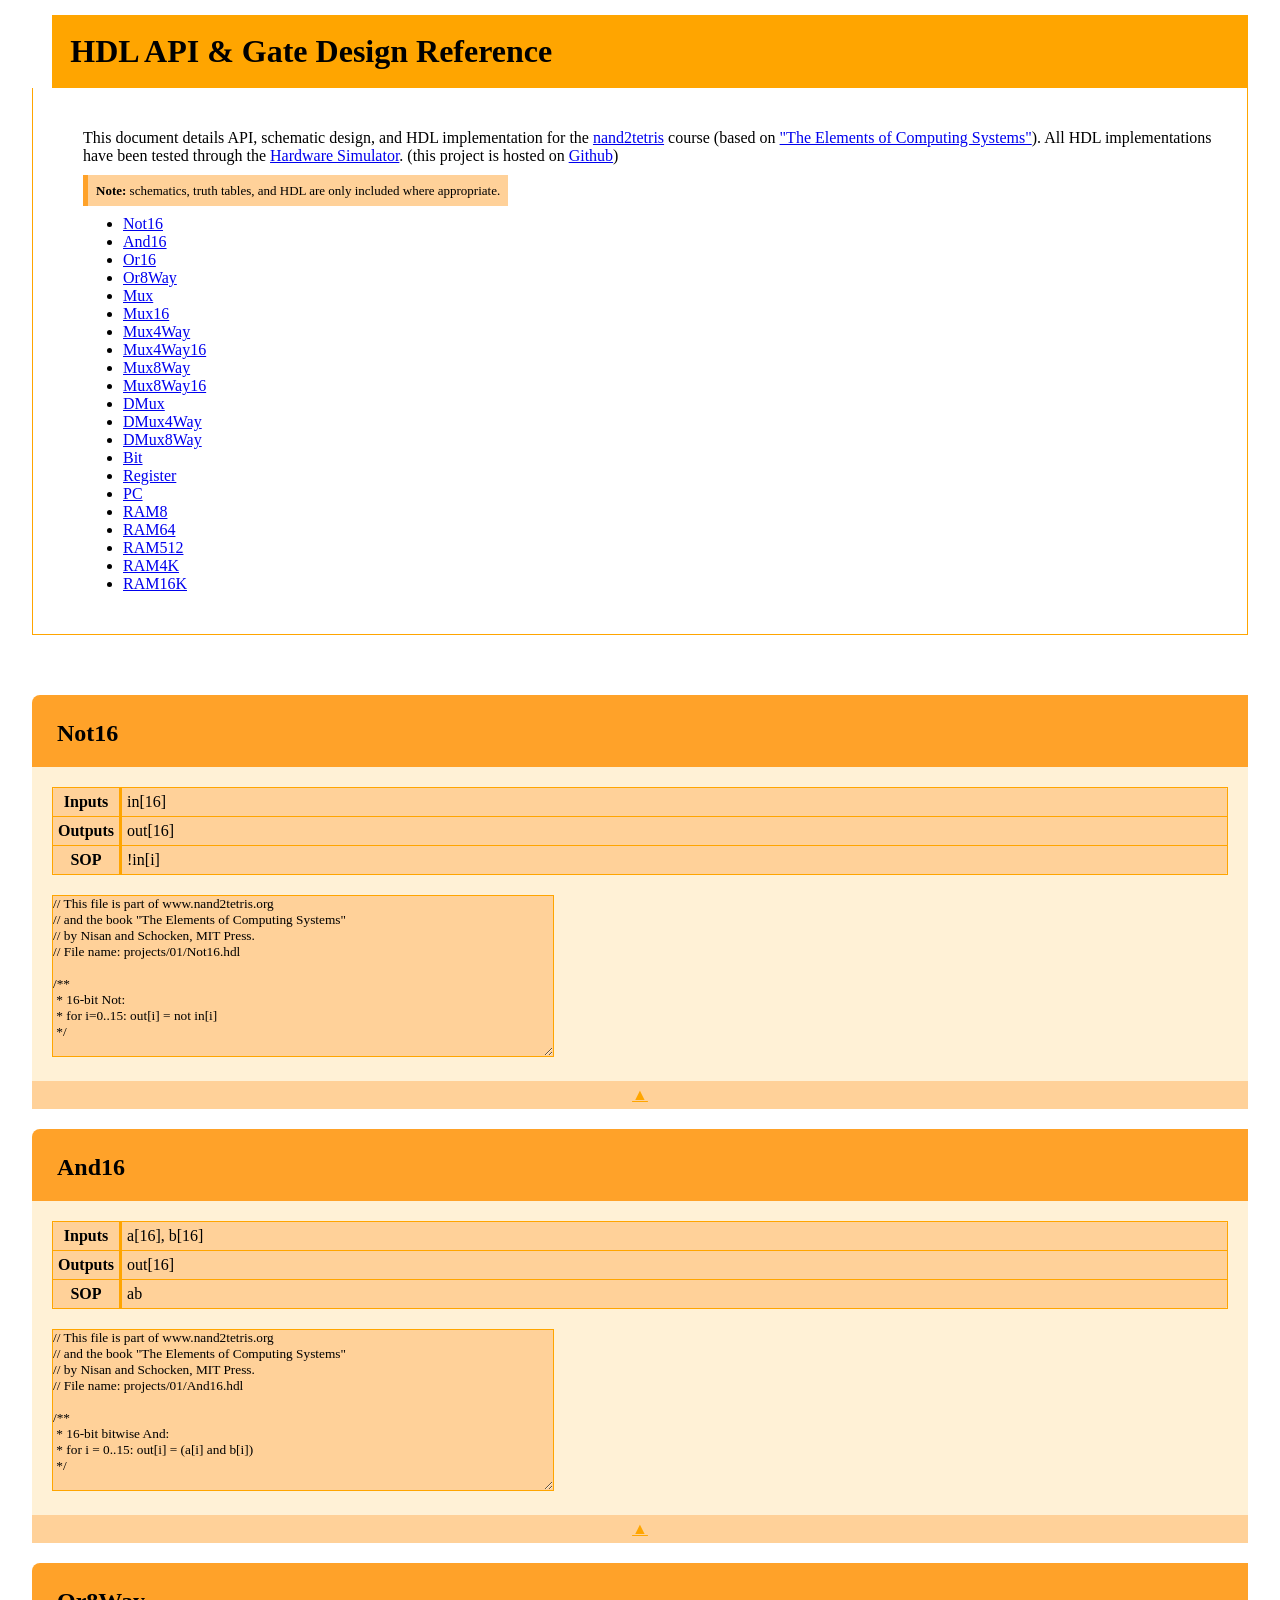
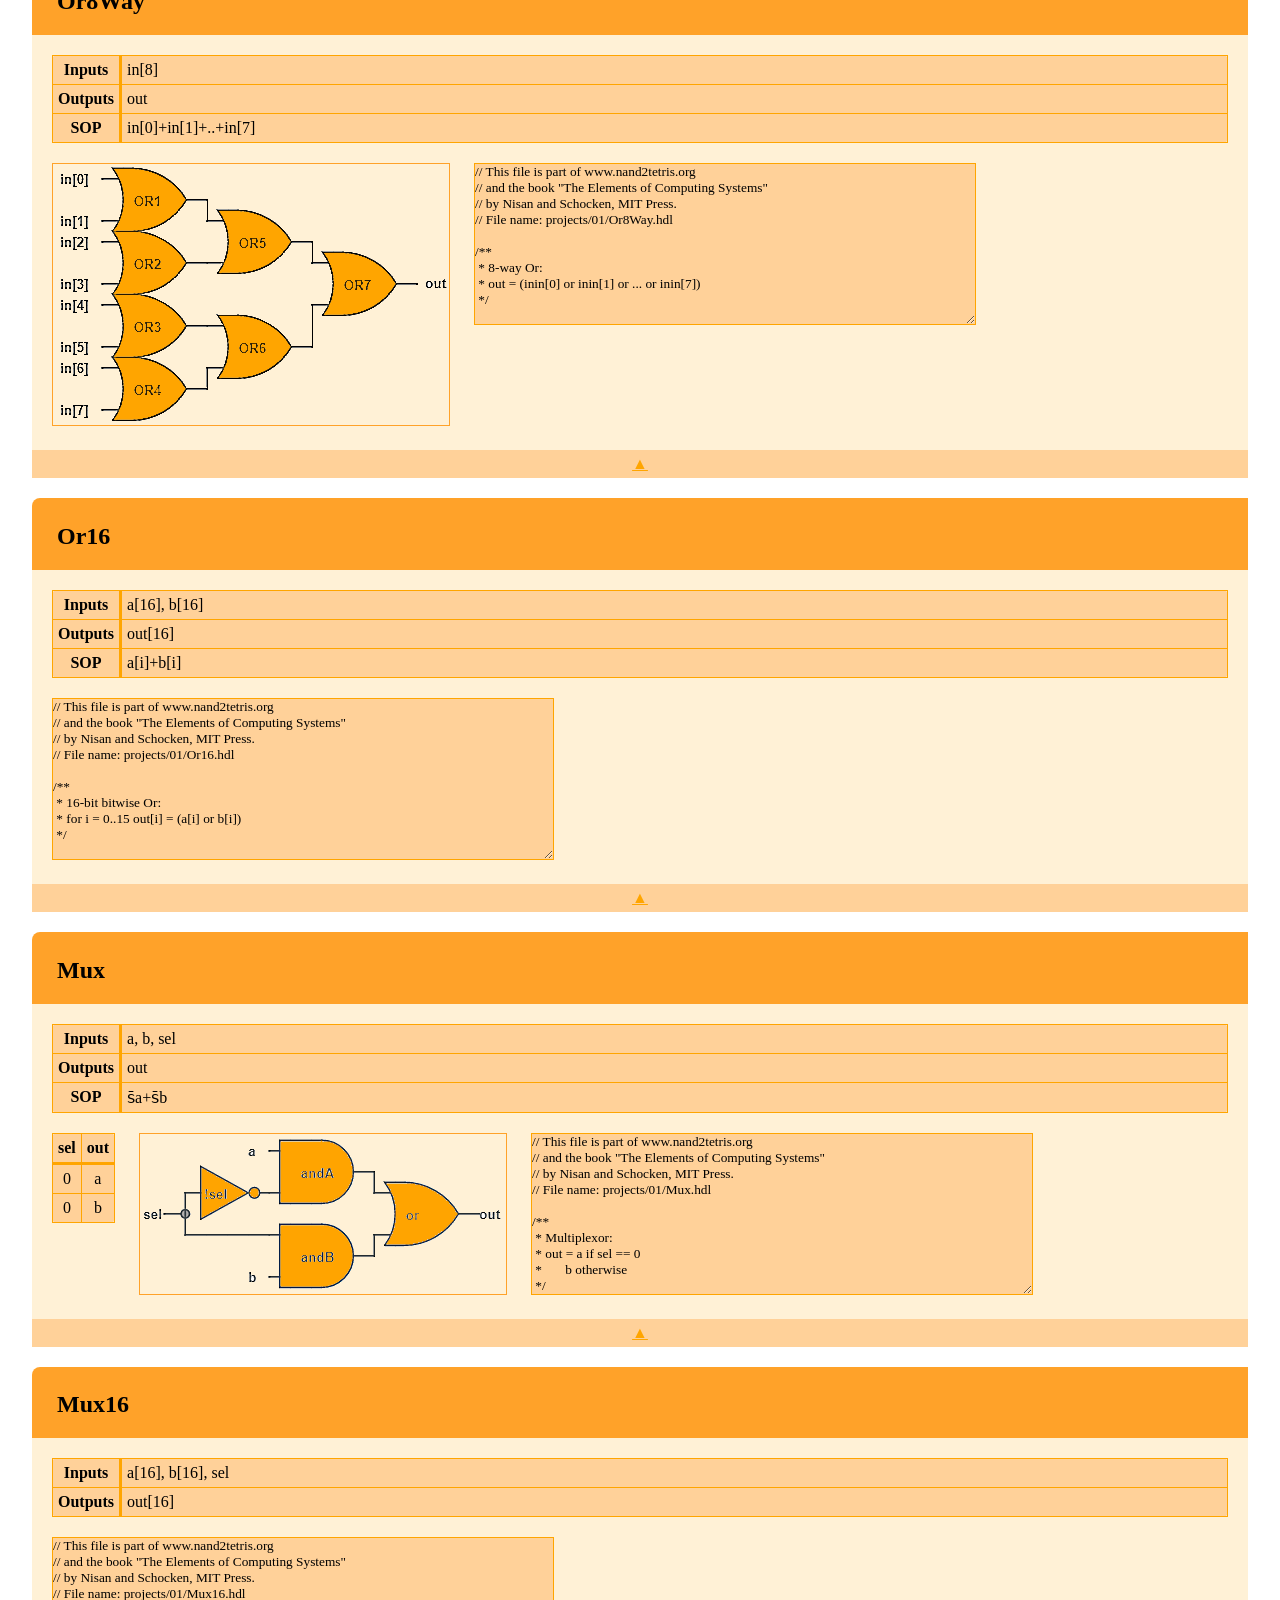
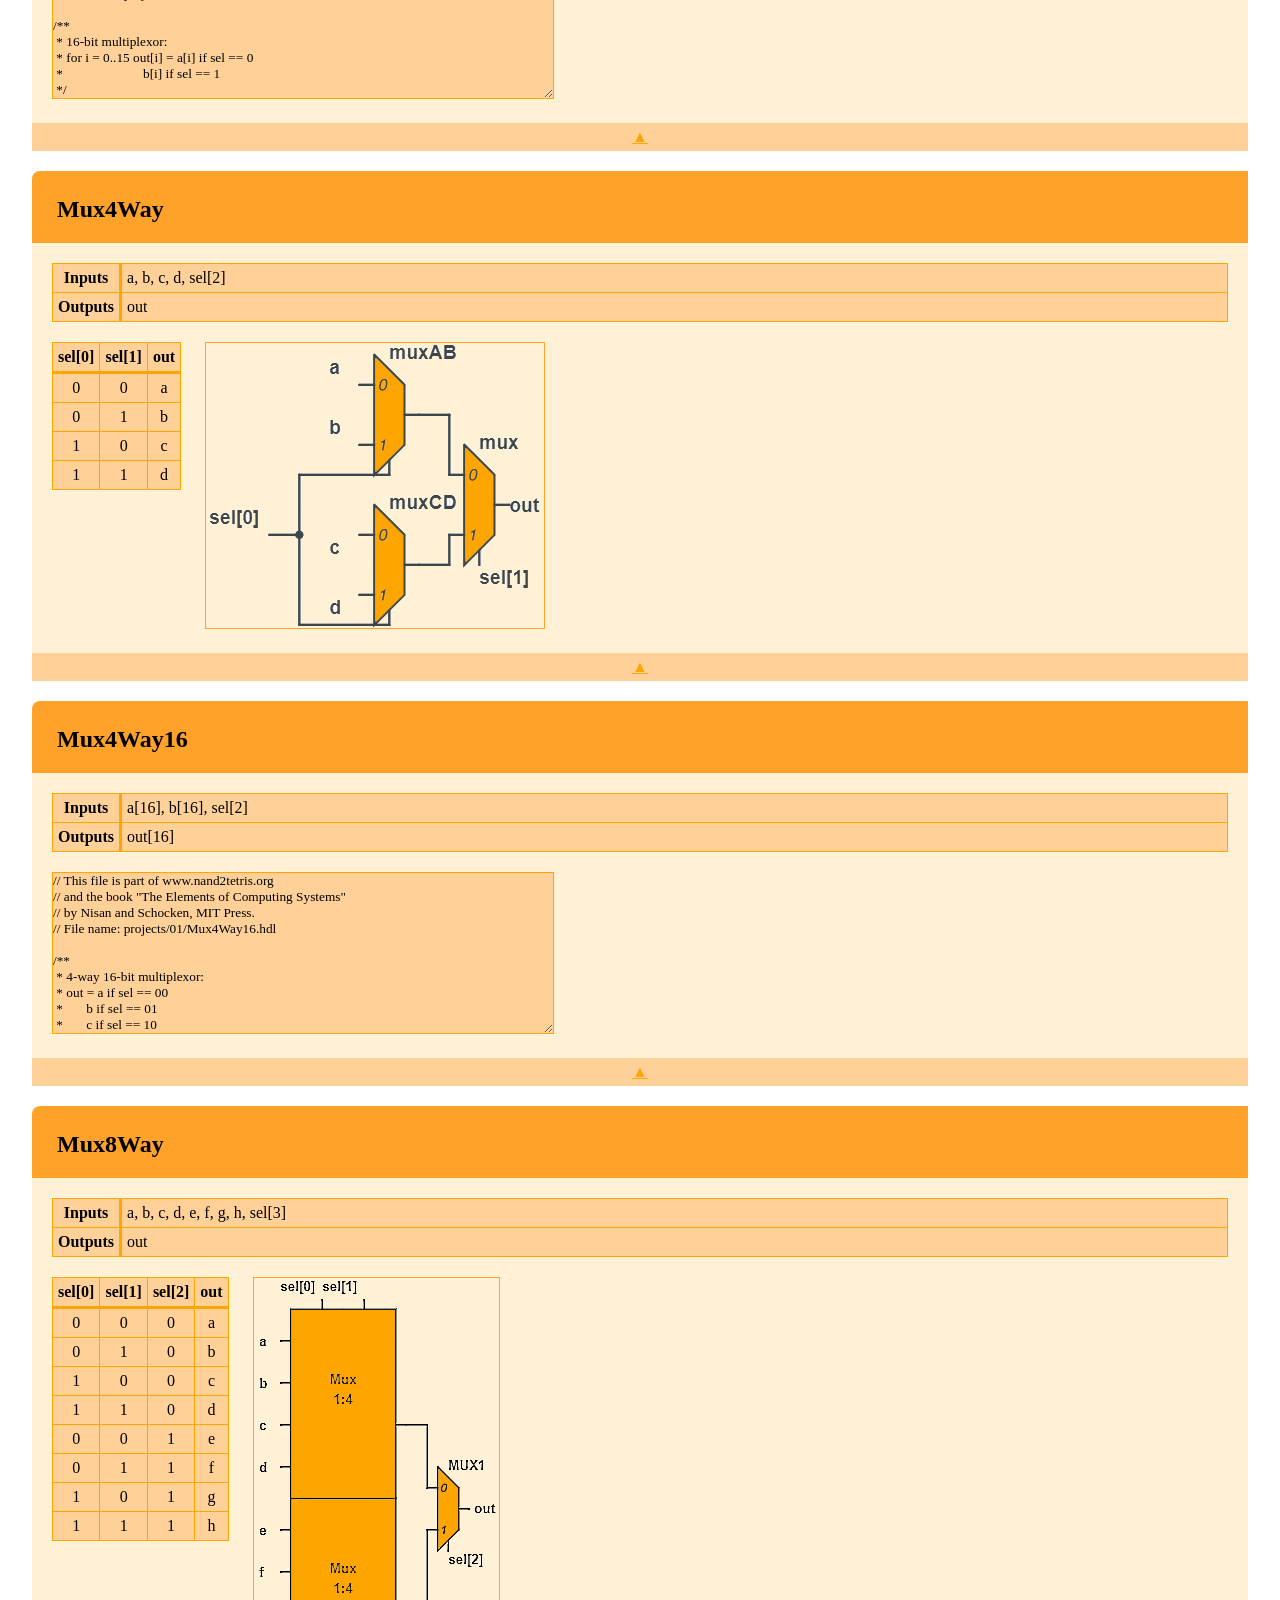
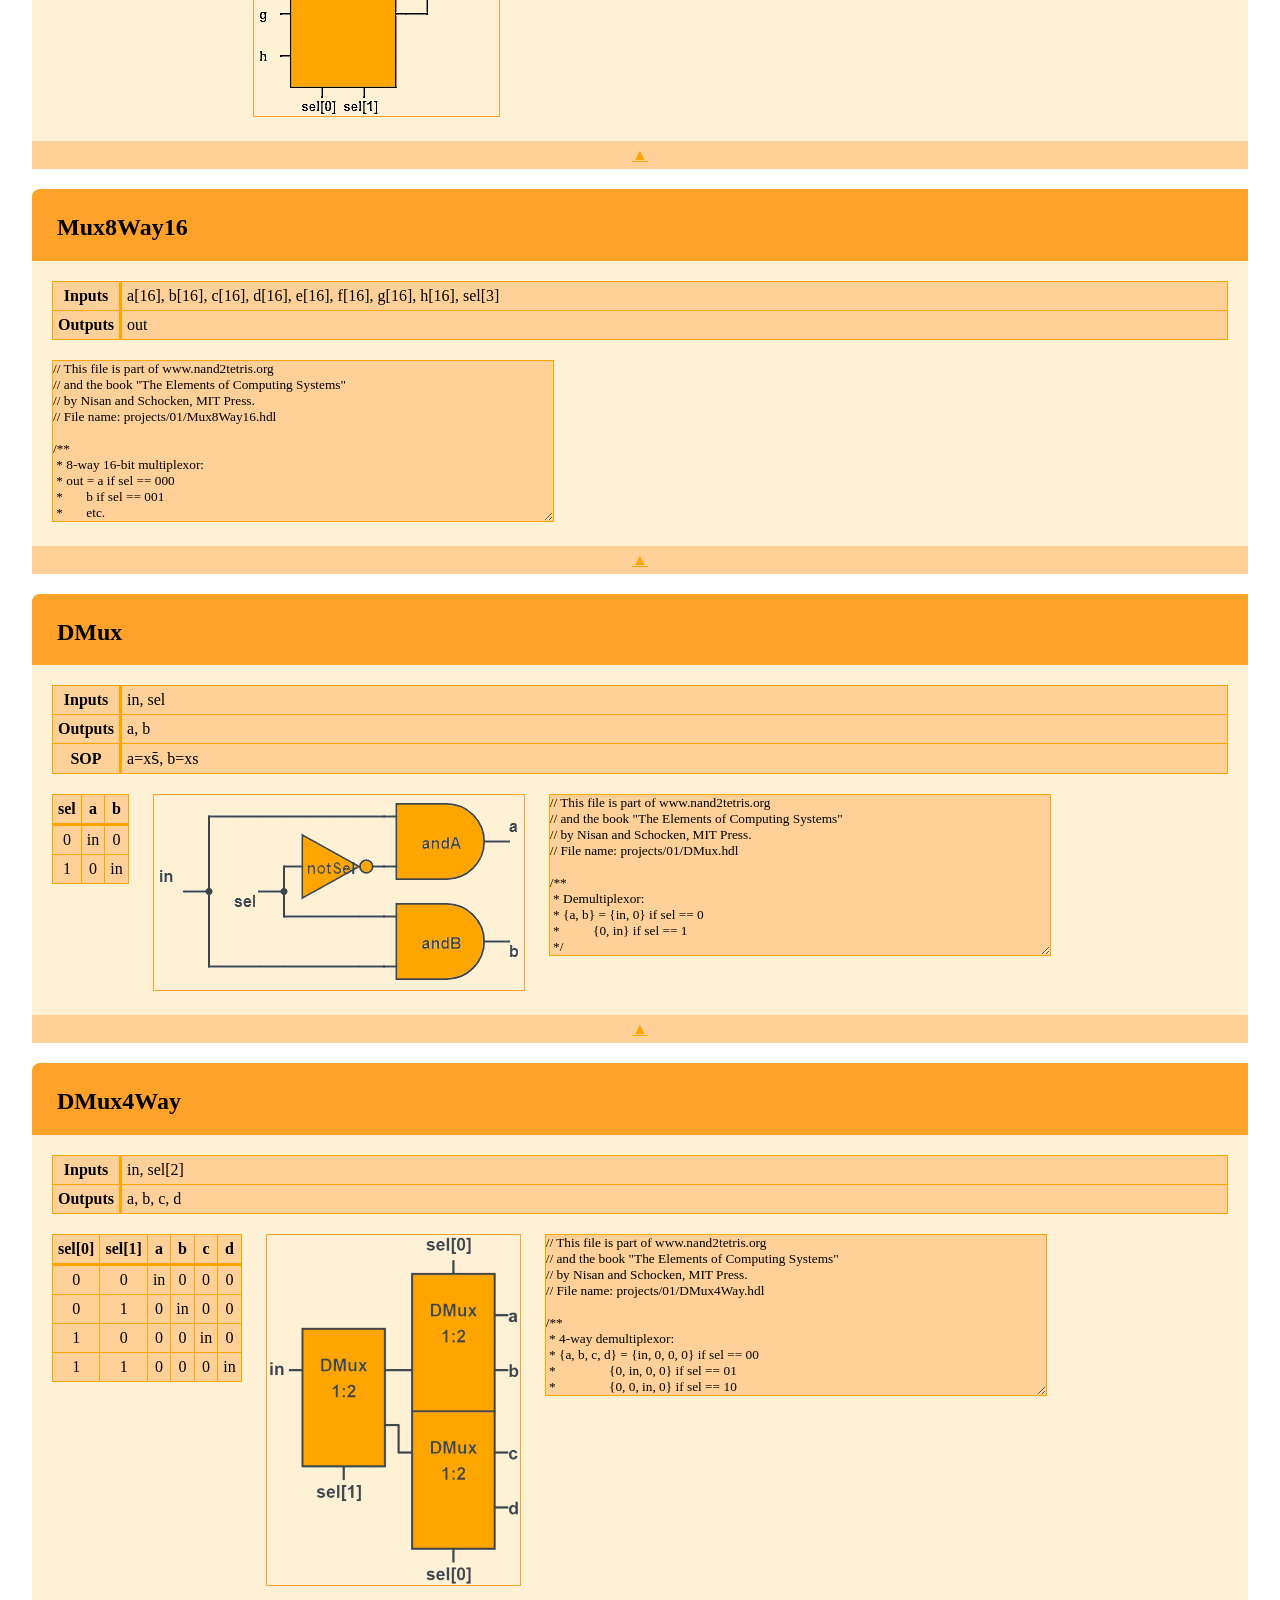
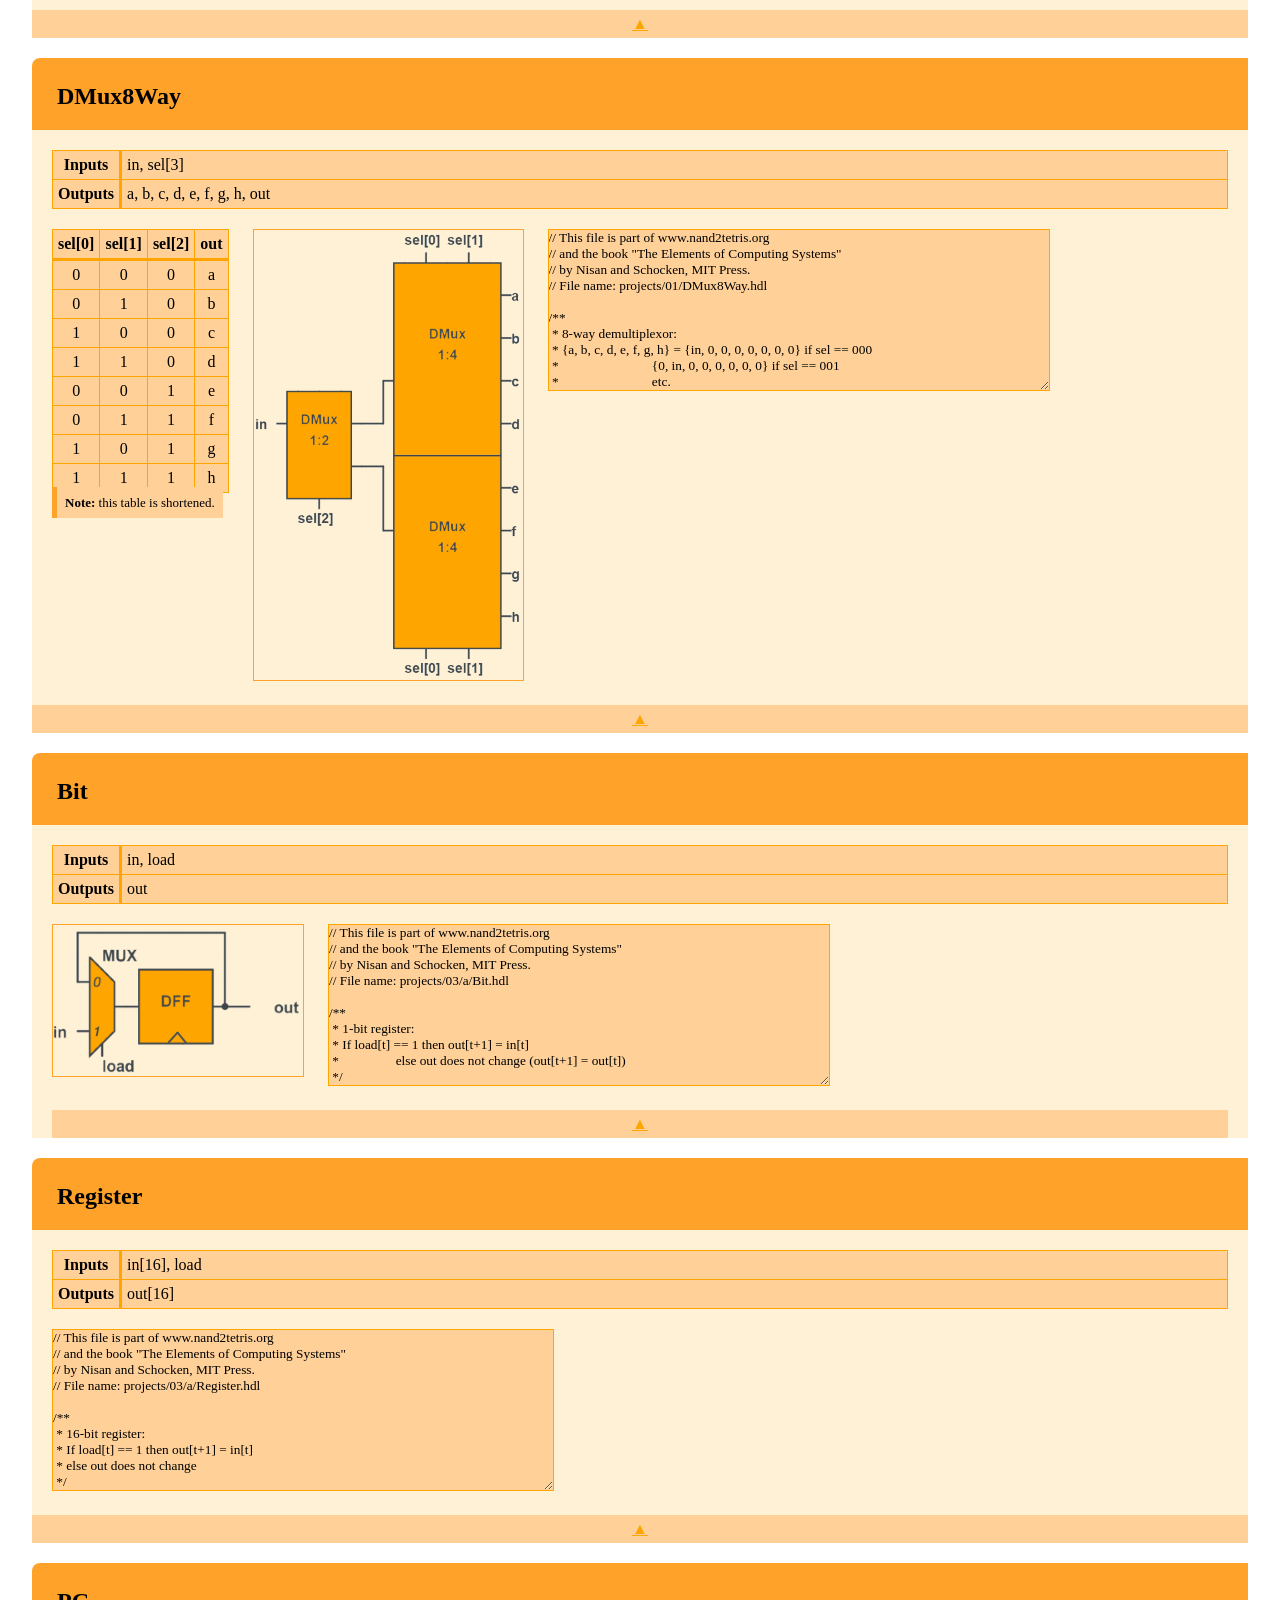
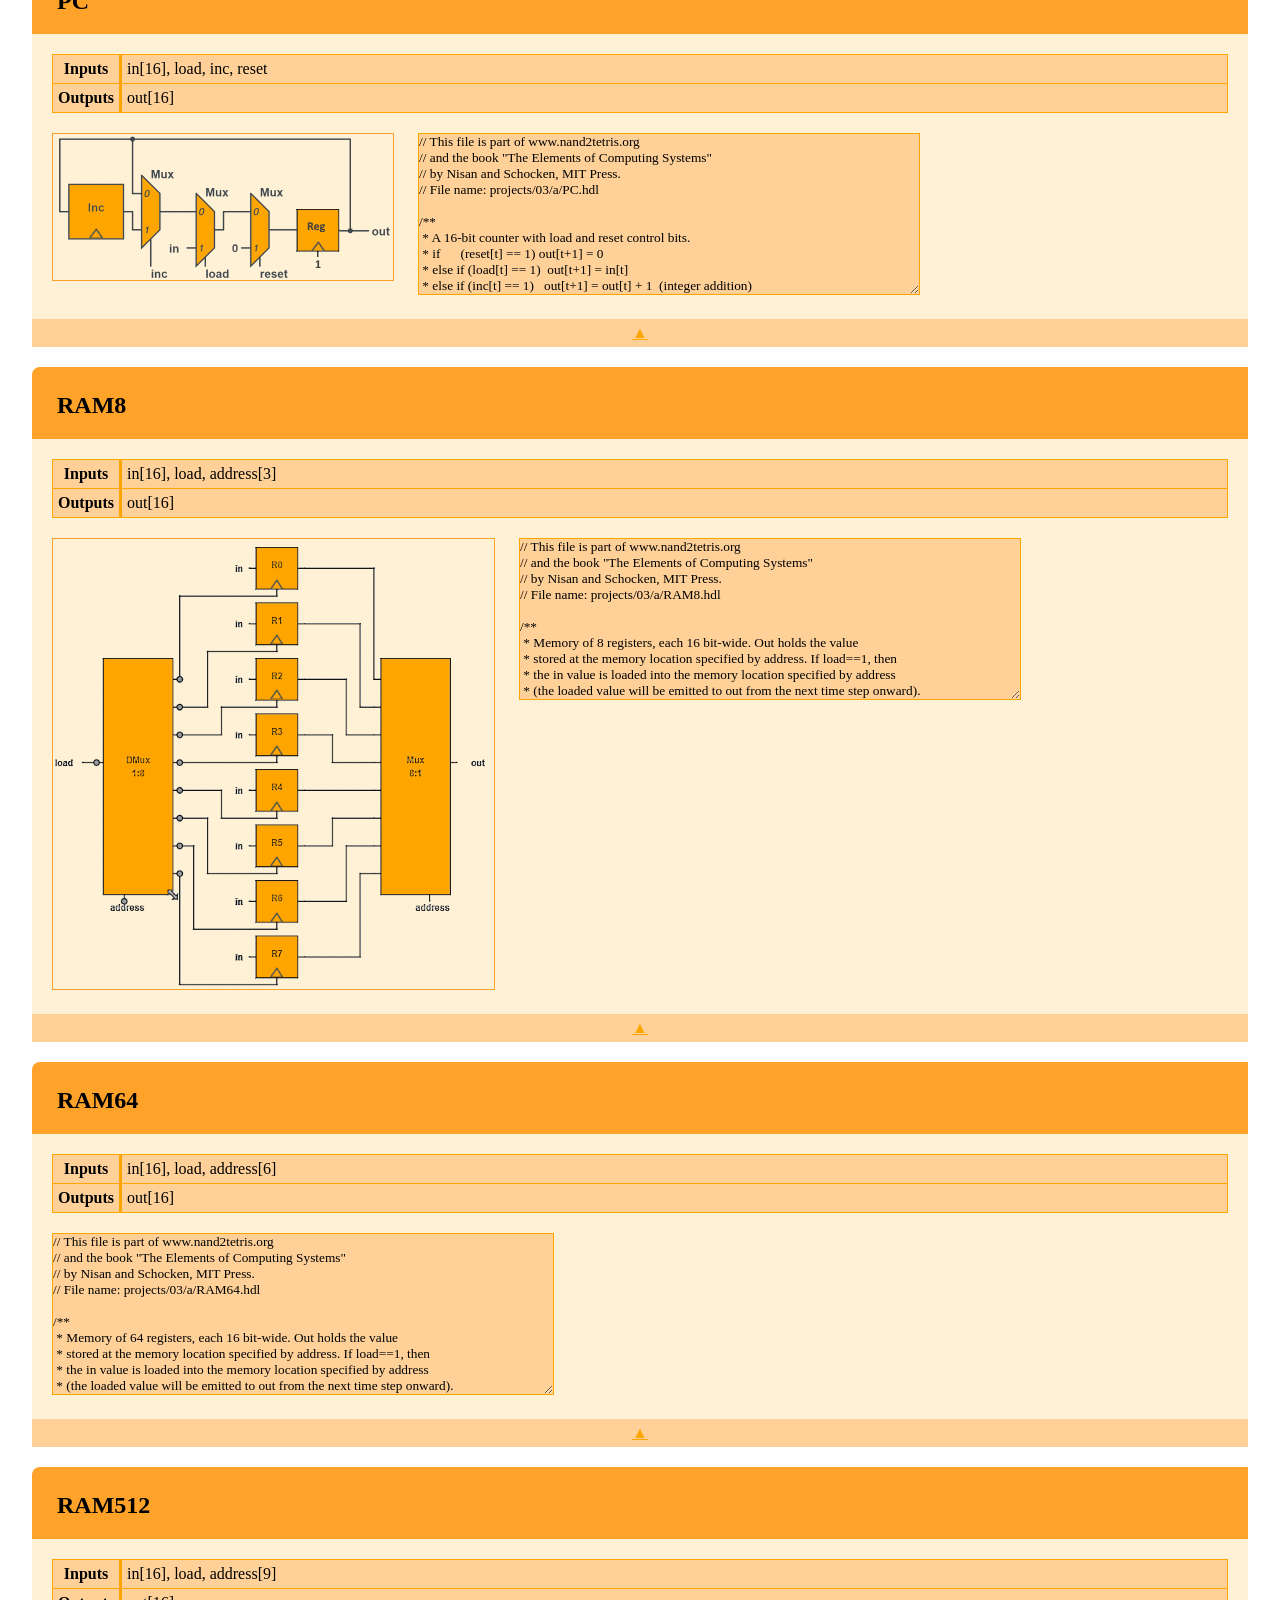
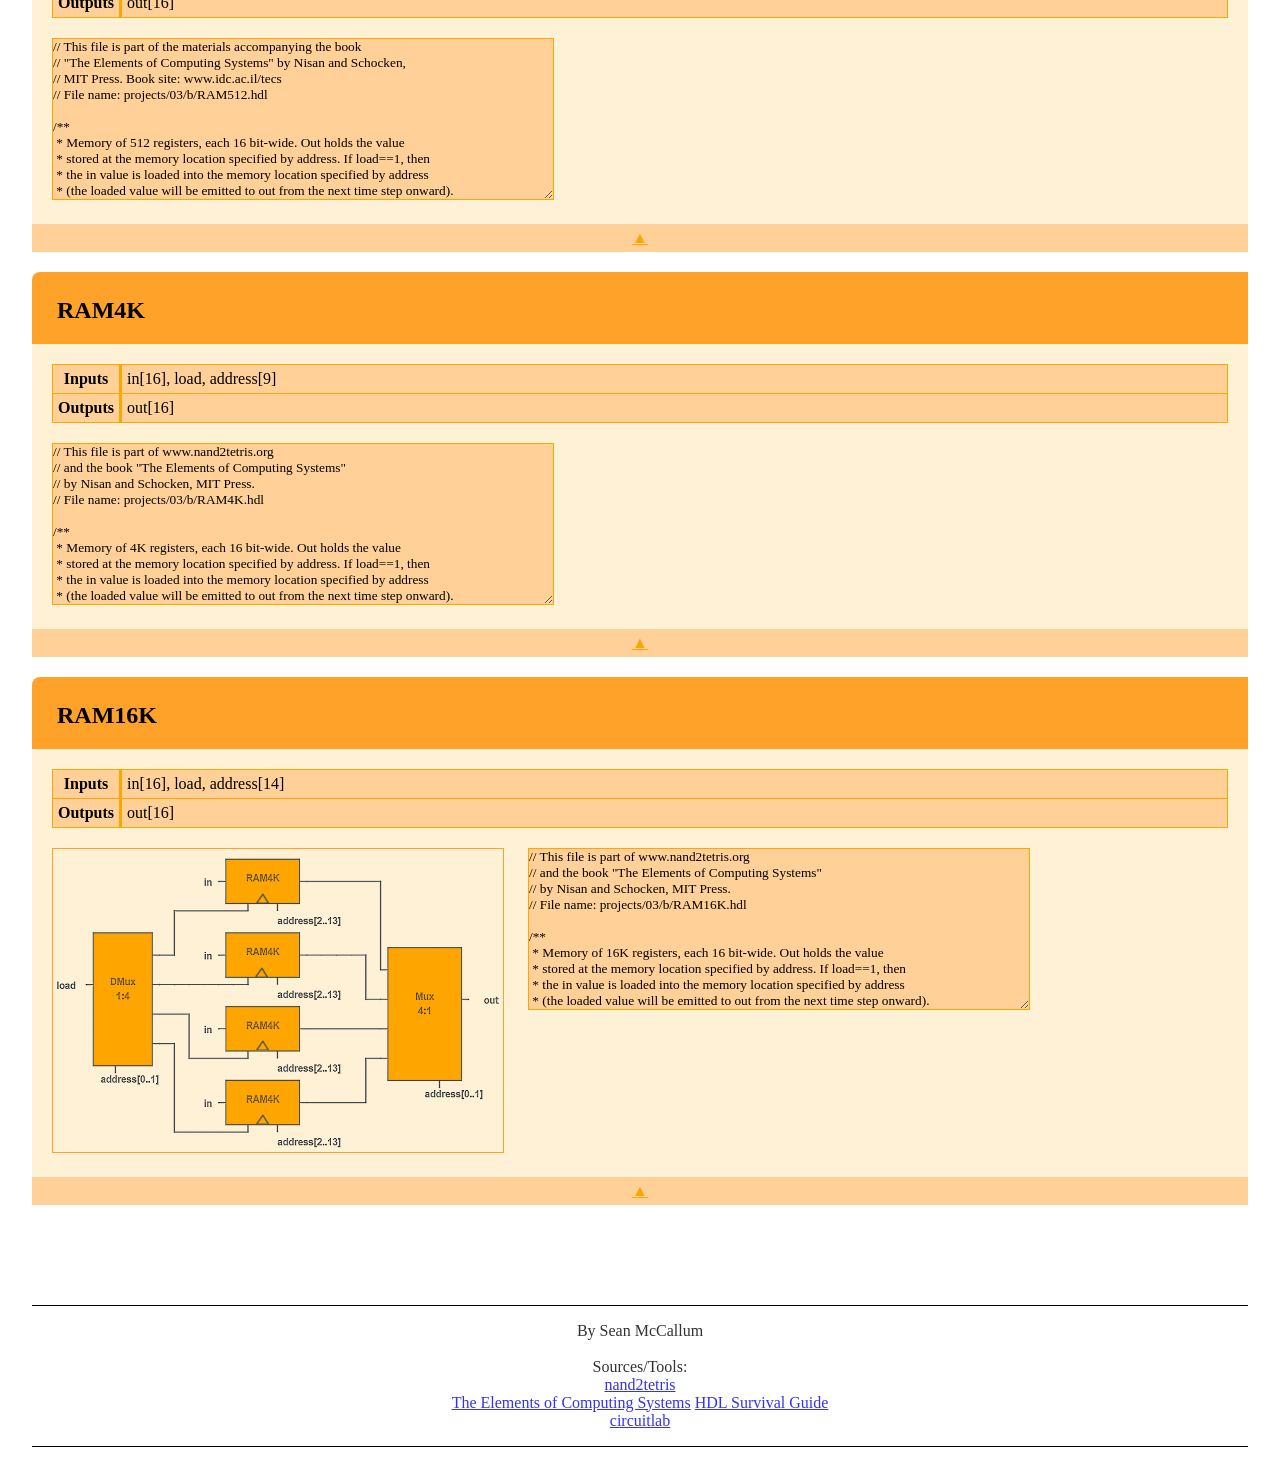
==== commit a1ce6742: "Merge/Remove excess files" ====
--- a/index.html
+++ b/index.html
@@ -49,6 +49,7 @@
             </ul>
         </div>
 
+<!-- Not16 -->
         <div id="not16" class="gate">
             <div class="gateHeader">
                 <h2>Not16</h2>
@@ -76,6 +77,7 @@
             <a href="#title" class="backlink">▲</a>
         </div>
 
+<!-- And16 -->
         <div id="and16" class="gate">
             <div class="gateHeader">
                 <h2>And16</h2>
@@ -103,6 +105,7 @@
             <a href="#title" class="backlink">▲</a>
         </div>
 
+<!-- Or8Way -->
         <div id="or8" class="gate">
             <div class="gateHeader">
                 <h2>Or8Way</h2>
@@ -133,6 +136,7 @@
             <a href="#title" class="backlink">▲</a>
         </div>
 
+<!-- Or16 -->
 		<div id="or16" class="gate">
             <div class="gateHeader">
                 <h2>Or16</h2>
@@ -160,6 +164,7 @@
             <a href="#title" class="backlink">▲</a>
         </div>
 
+<!-- Mux -->
         <div id="mux" class="gate">
             <div class="gateHeader">
                 <h2>Mux</h2>
@@ -207,6 +212,7 @@
             <a href="#title" class="backlink">▲</a>
         </div>
 
+<!-- Mux16 -->
         <div id="mux16" class="gate">
             <div class="gateHeader">
                 <h2>Mux16</h2>
@@ -230,6 +236,7 @@
             <a href="#title" class="backlink">▲</a>
         </div>
 
+<!-- Mux4 -->
         <div id="mux4" class="gate">
             <div class="gateHeader">
                 <h2>Mux4Way</h2>
@@ -281,6 +288,7 @@
             <a href="#title" class="backlink">▲</a>
           </div>
 
+<!-- Mux16 -->
         <div id="mux416" class="gate">
             <div class="gateHeader">
                 <h2>Mux4Way16</h2>
@@ -304,6 +312,7 @@
             <a href="#title" class="backlink">▲</a>
         </div>
 
+<!-- Mux8 -->
         <div id="mux8" class="gate">
             <div class="gateHeader">
                 <h2>Mux8Way</h2>
@@ -384,6 +393,7 @@
             <a href="#title" class="backlink">▲</a>
         </div>
 
+<!-- Mux8Way16 -->
         <div id="mux816" class="gate">
             <div class="gateHeader">
                 <h2>Mux8Way16</h2>
@@ -407,6 +417,7 @@
             <a href="#title" class="backlink">▲</a>
         </div>
 
+<!-- DMux -->
         <div id="dmux" class="gate">
             <div class="gateHeader">
                 <h2>DMux</h2>
@@ -456,6 +467,7 @@
             <a href="#title" class="backlink">▲</a>
         </div>
 
+<!-- DMux4 -->
         <div id="dmux4" class="gate">
             <div class="gateHeader">
                 <h2>DMux4Way</h2>
@@ -526,6 +538,7 @@
             <a href="#title" class="backlink">▲</a>
         </div>
 
+<!-- DMux8Way -->
         <div id="dmux8" class="gate">
             <div class="gateHeader">
                 <h2>DMux8Way</h2>
@@ -611,6 +624,7 @@
             <a href="#title" class="backlink">▲</a>
         </div>
 
+<!-- Bit -->
         <div id="bit" class="gate">
             <div class="gateHeader">
                 <h2>Bit</h2>
@@ -637,6 +651,7 @@
             </div>
         </div>
 
+<!-- Register -->
         <div id="reg" class="gate">
             <div class="gateHeader">
                 <h2>Register</h2>
@@ -660,6 +675,7 @@
             <a href="#title" class="backlink">▲</a>
         </div>
 
+<!-- PC -->
         <div id="pc" class="gate">
             <div class="gateHeader">
                 <h2>PC</h2>
@@ -686,6 +702,7 @@
             <a href="#title" class="backlink">▲</a>
         </div>
 
+<!-- RAM8 -->
         <div id="ram8" class="gate">
             <div class="gateHeader">
                 <h2>RAM8</h2>
@@ -712,6 +729,7 @@
             <a href="#title" class="backlink">▲</a>
         </div>
 
+<!-- RAM16 -->
         <div id="ram64" class="gate">
             <div class="gateHeader">
                 <h2>RAM64</h2>
@@ -735,6 +753,7 @@
             <a href="#title" class="backlink">▲</a>
         </div>
 
+<!-- RAM512 -->
         <div id="ram512" class="gate">
             <div class="gateHeader">
                 <h2>RAM512</h2>
@@ -758,6 +777,7 @@
             <a href="#title" class="backlink">▲</a>
         </div>
 
+<!-- RAM4K -->
         <div id="ram4K" class="gate">
             <div class="gateHeader">
                 <h2>RAM4K</h2>
@@ -781,6 +801,7 @@
             <a href="#title" class="backlink">▲</a>
         </div>
 
+<!-- RAM16K -->
         <div id="ram16K" class="gate">
             <div class="gateHeader">
                 <h2>RAM16K</h2>
--- a/css/default.css
+++ b/css/default.css
@@ -130,6 +130,22 @@
     color: darkred;
 }
 
+img:hover {
+    background-color: white;
+}
+
+textarea {
+    width: 500px;
+    border: 1px solid orange;
+    background-color: #ffd199;
+    color: black;
+    padding: 0px;
+}
+
+textarea:hover {
+    color: darkred;
+}
+
 @keyframes dropshadow {
     0% {box-shadow: 0px 0px 0px black;}
     10% {box-shadow: 1px 1px 1px black;}
@@ -145,14 +161,14 @@
 }
 
 .zoom {
-    background-color: white;
-    -webkit-transition: scale(5);
+    background-color: none;
+    -webkit-transition: scale(1.1);
     transition: transform .2s;
 }
 
 .zoom:hover {
-    -webkit-transform: scale(1.2);
-    transform: scale(1.2);
+    -webkit-transform: scale(1.1);
+    transform: scale(1.1);
     animation-name: dropshadow;
     animation-duration: .15s;
     animation-timing-function: linear;
